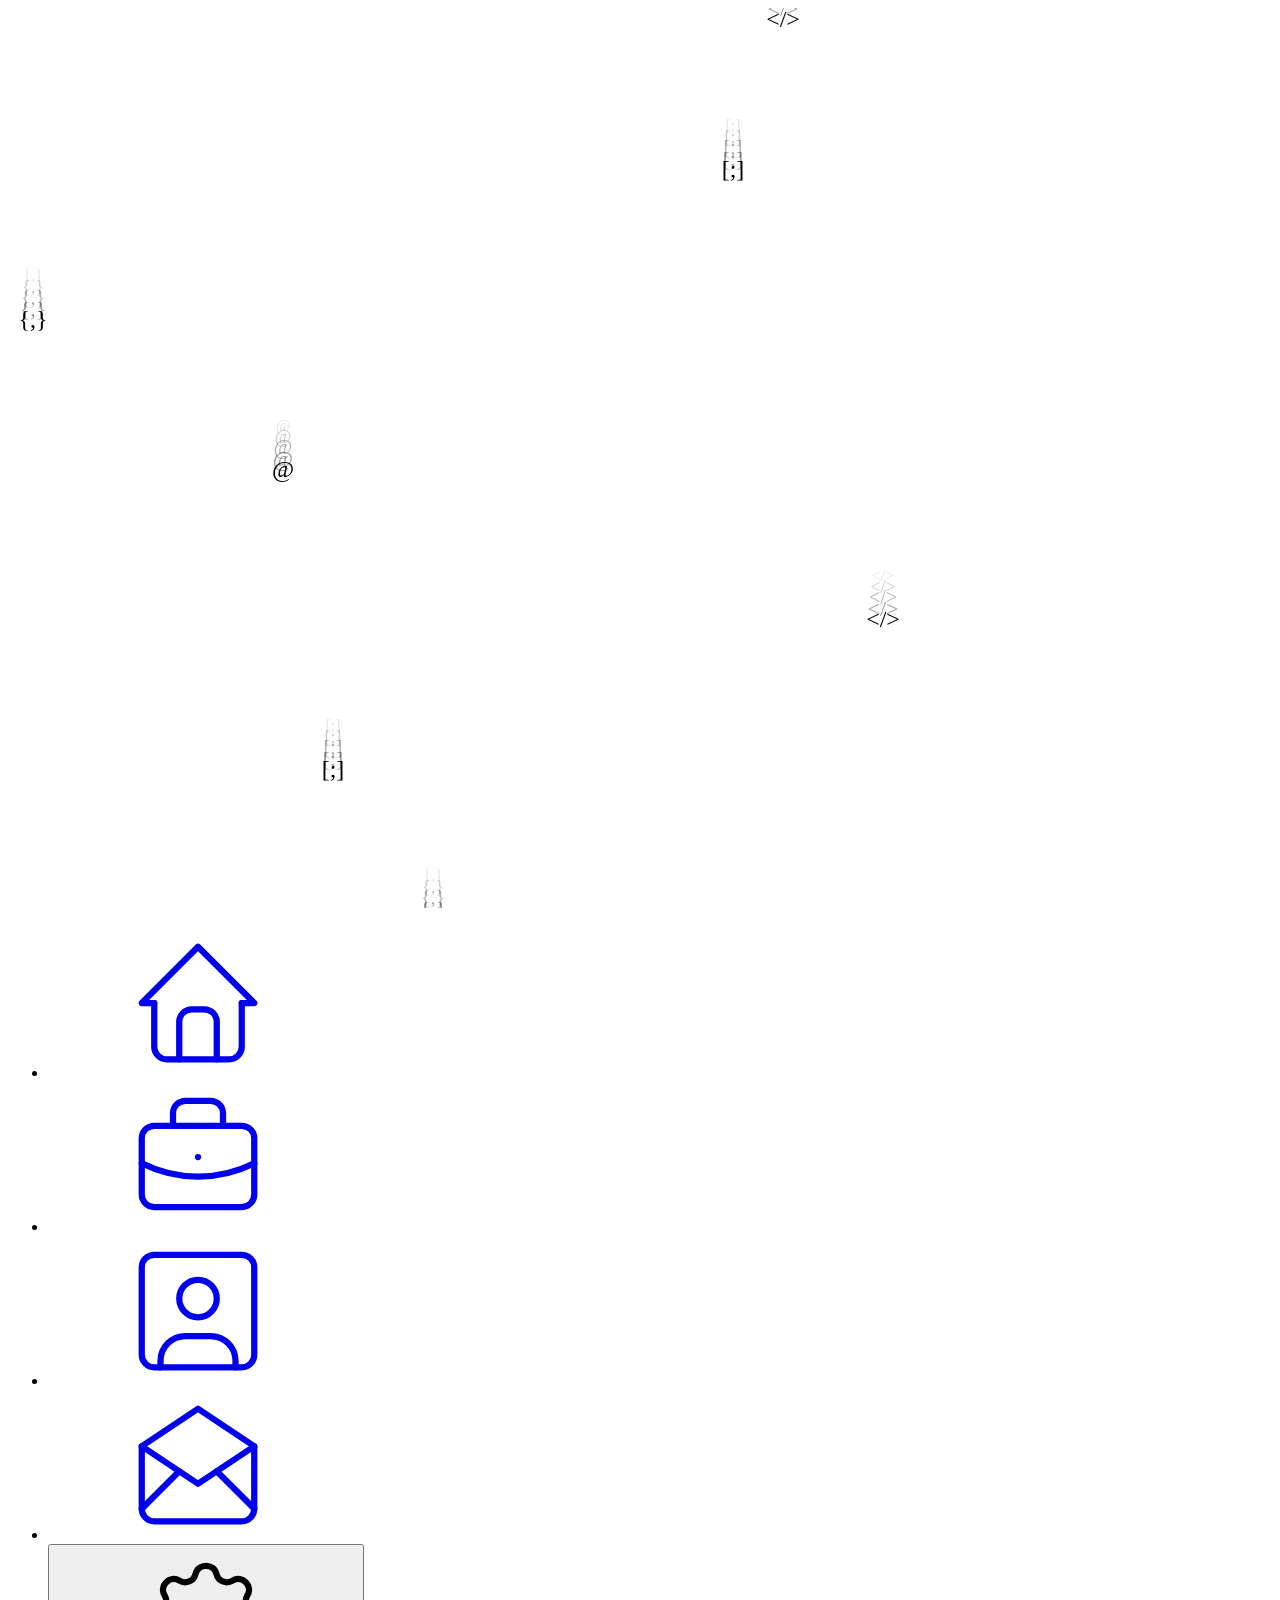
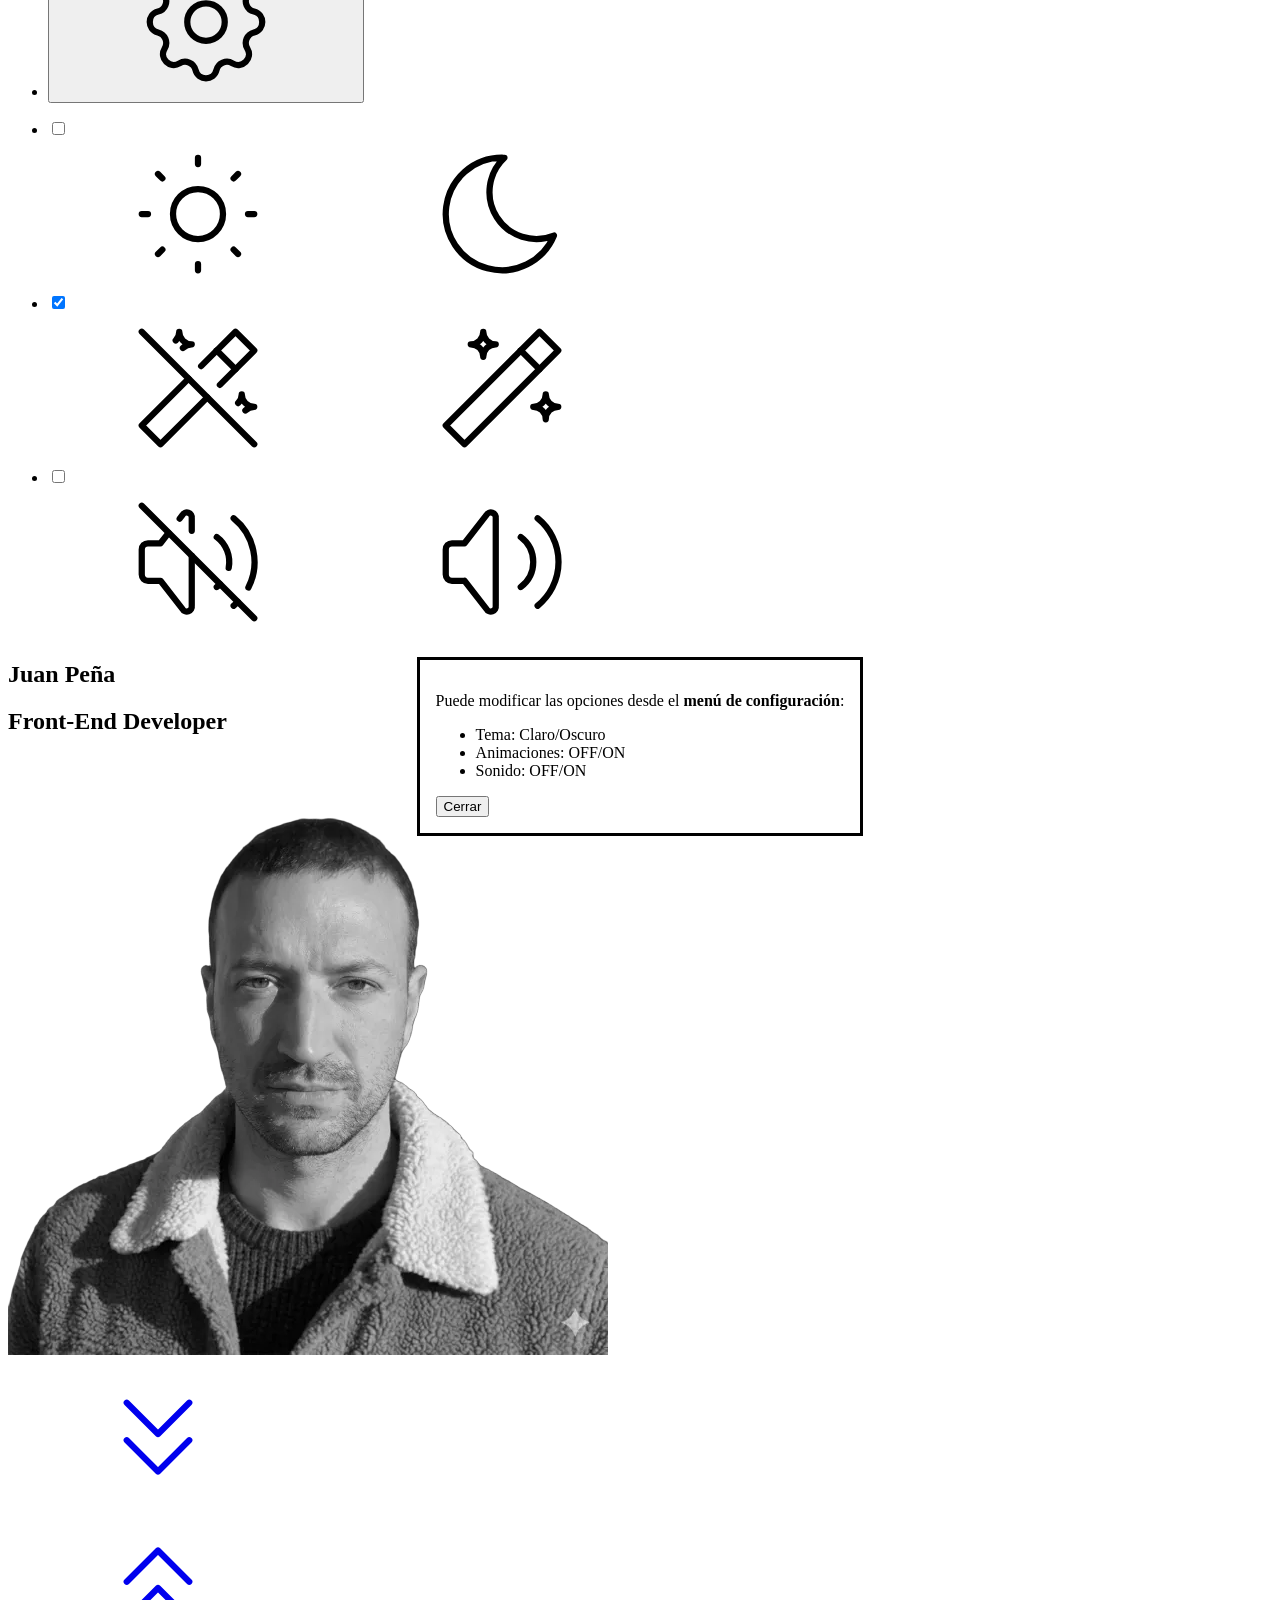
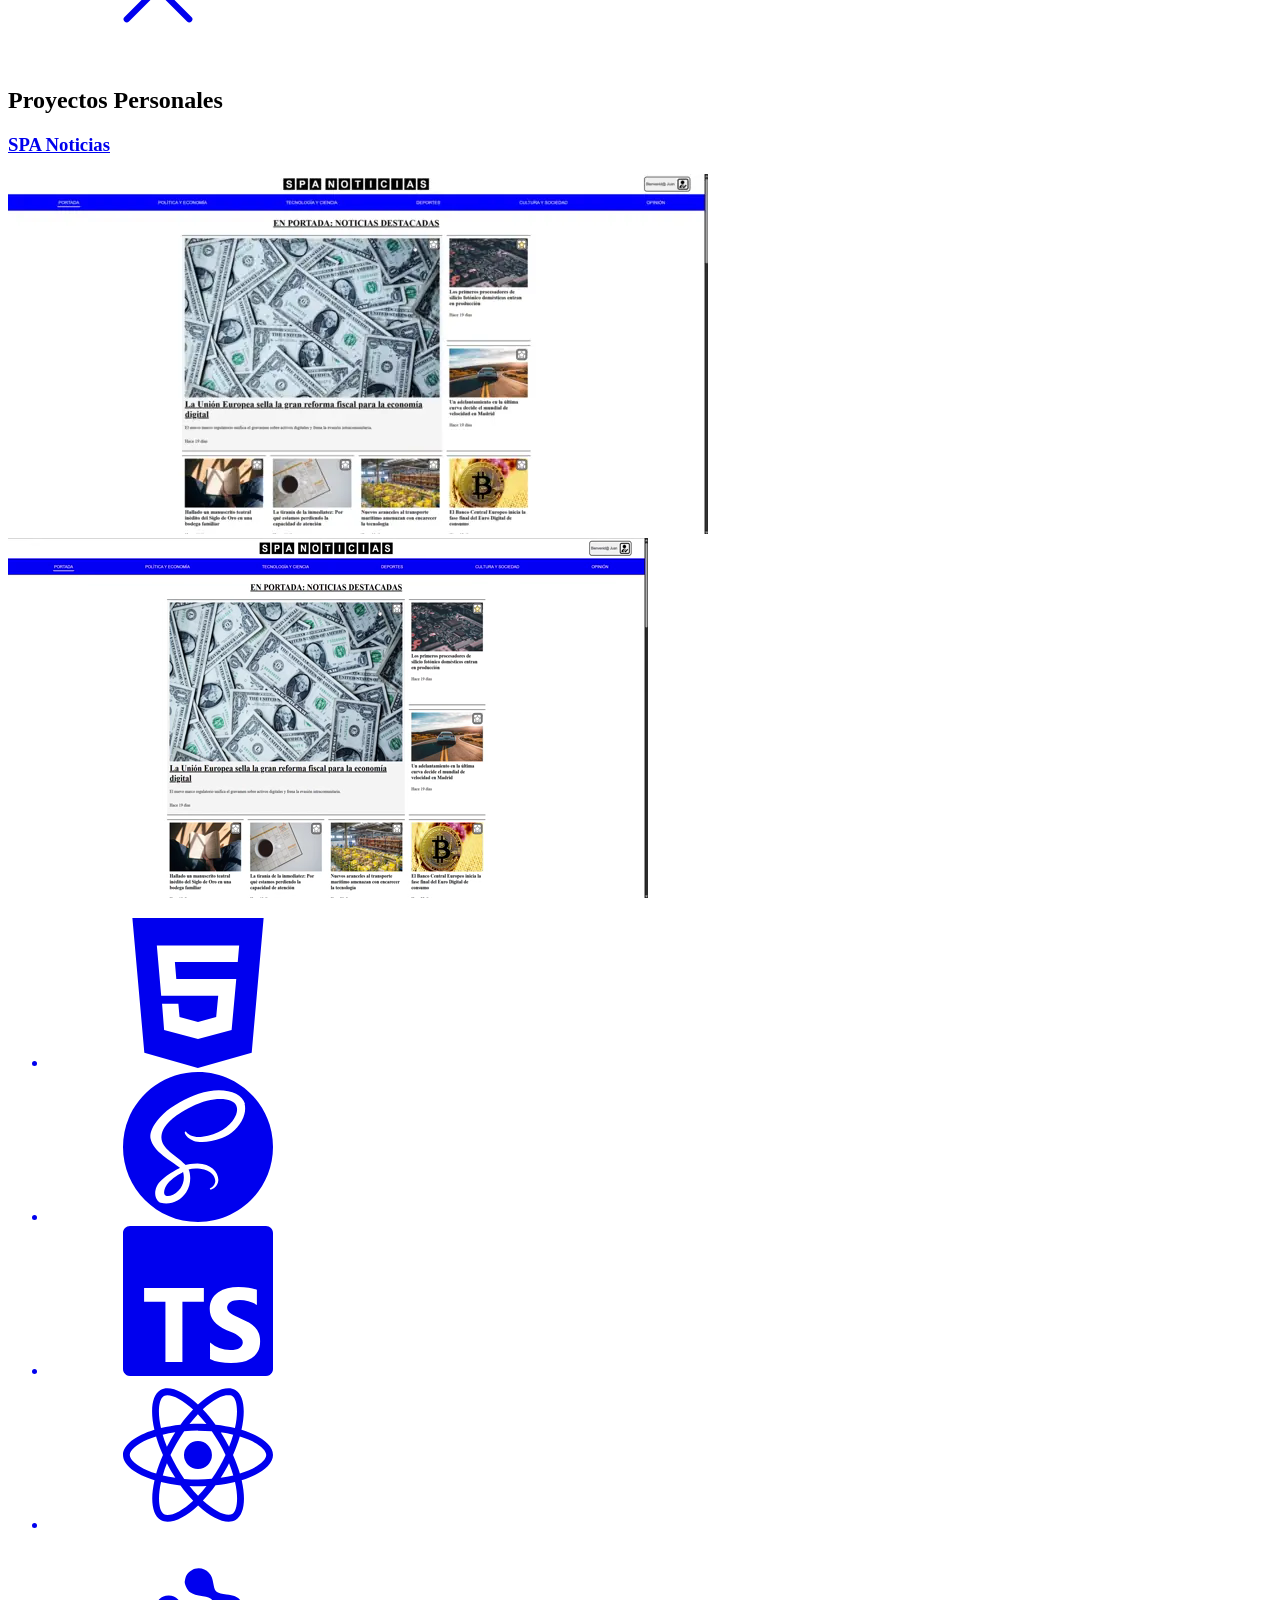
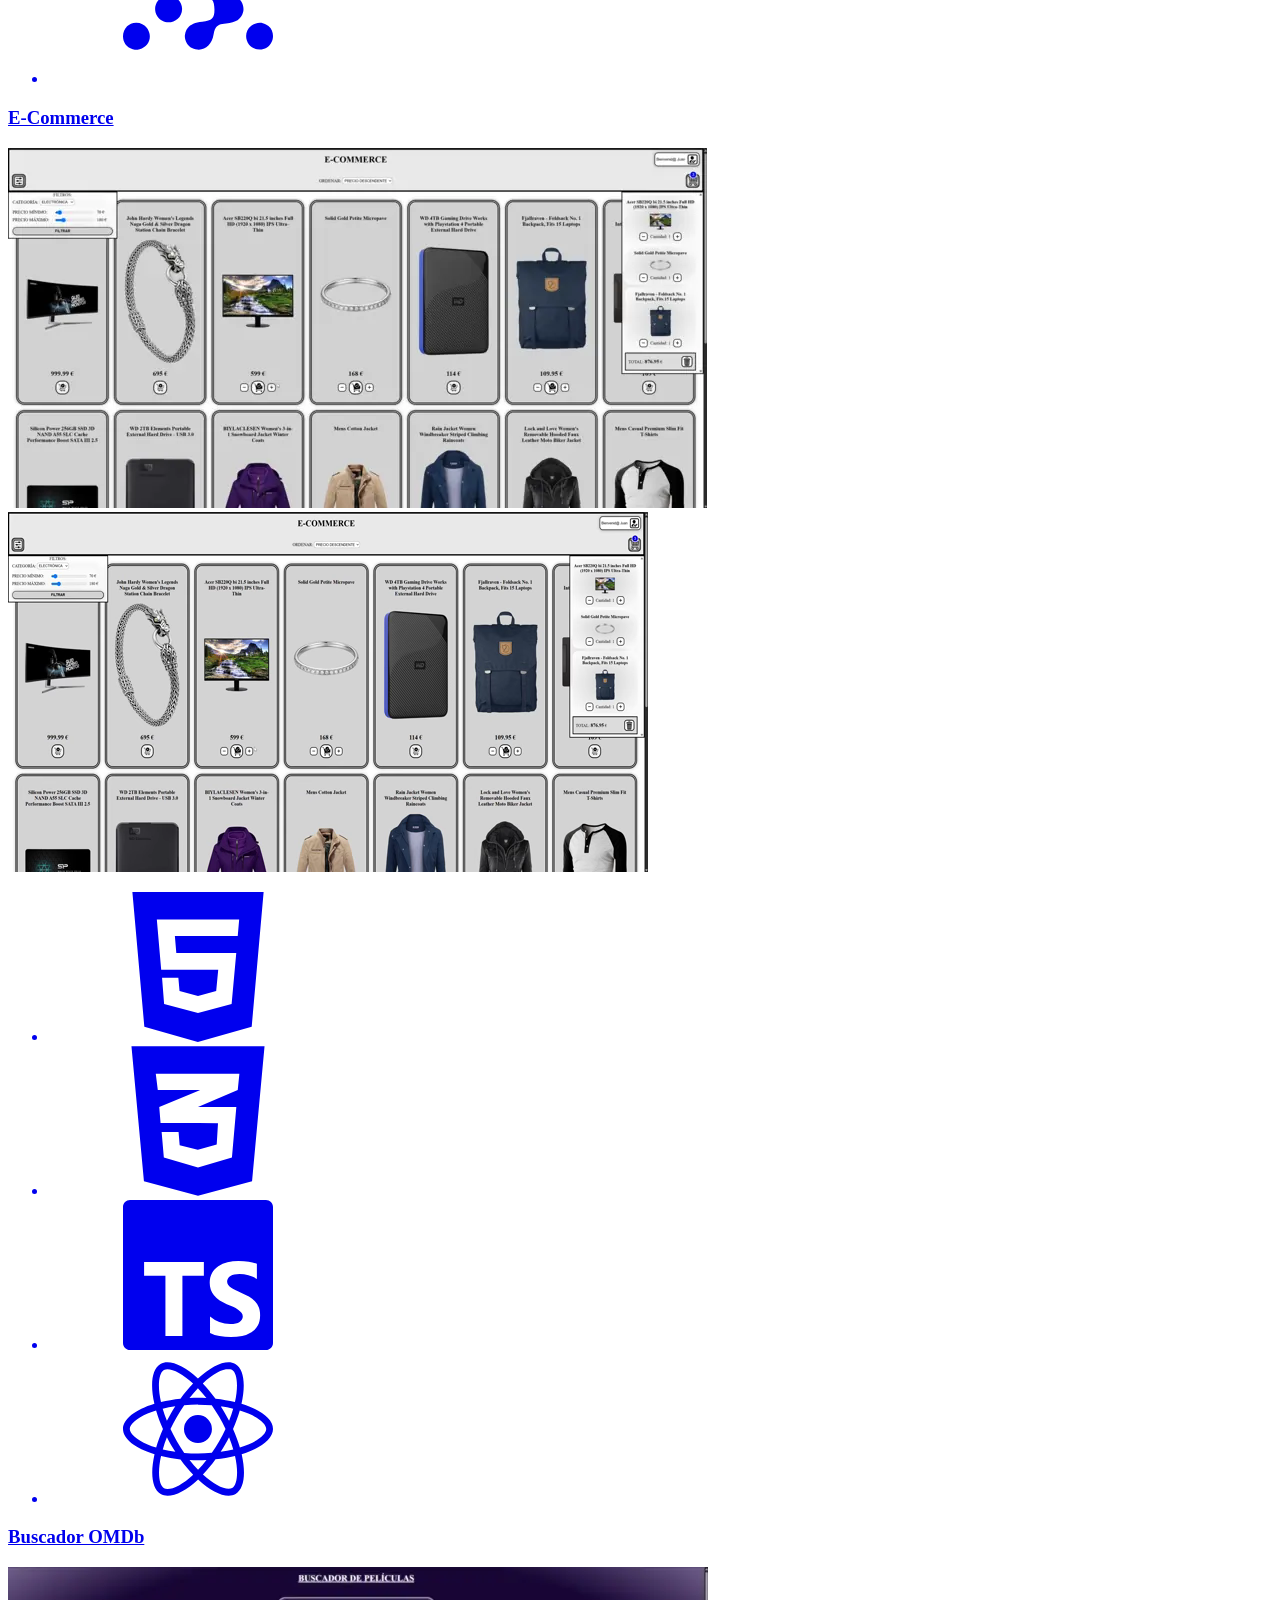
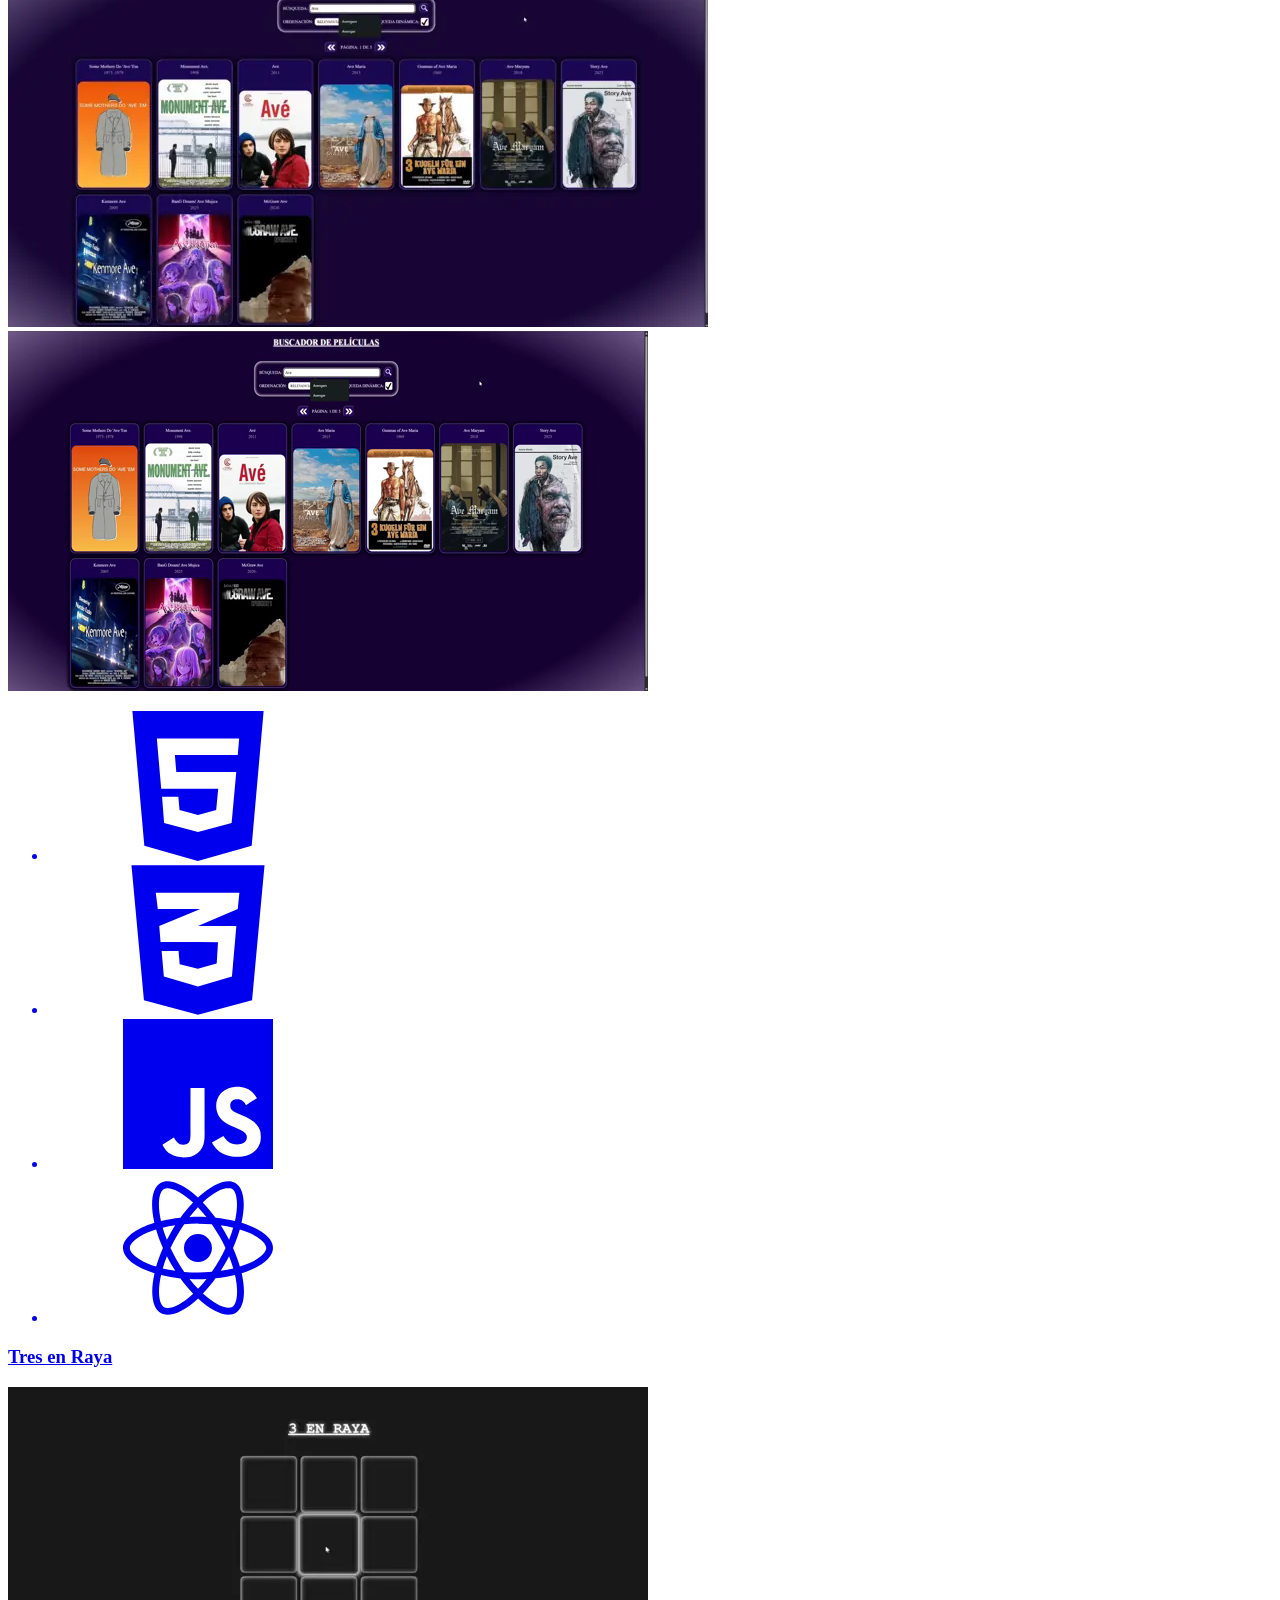
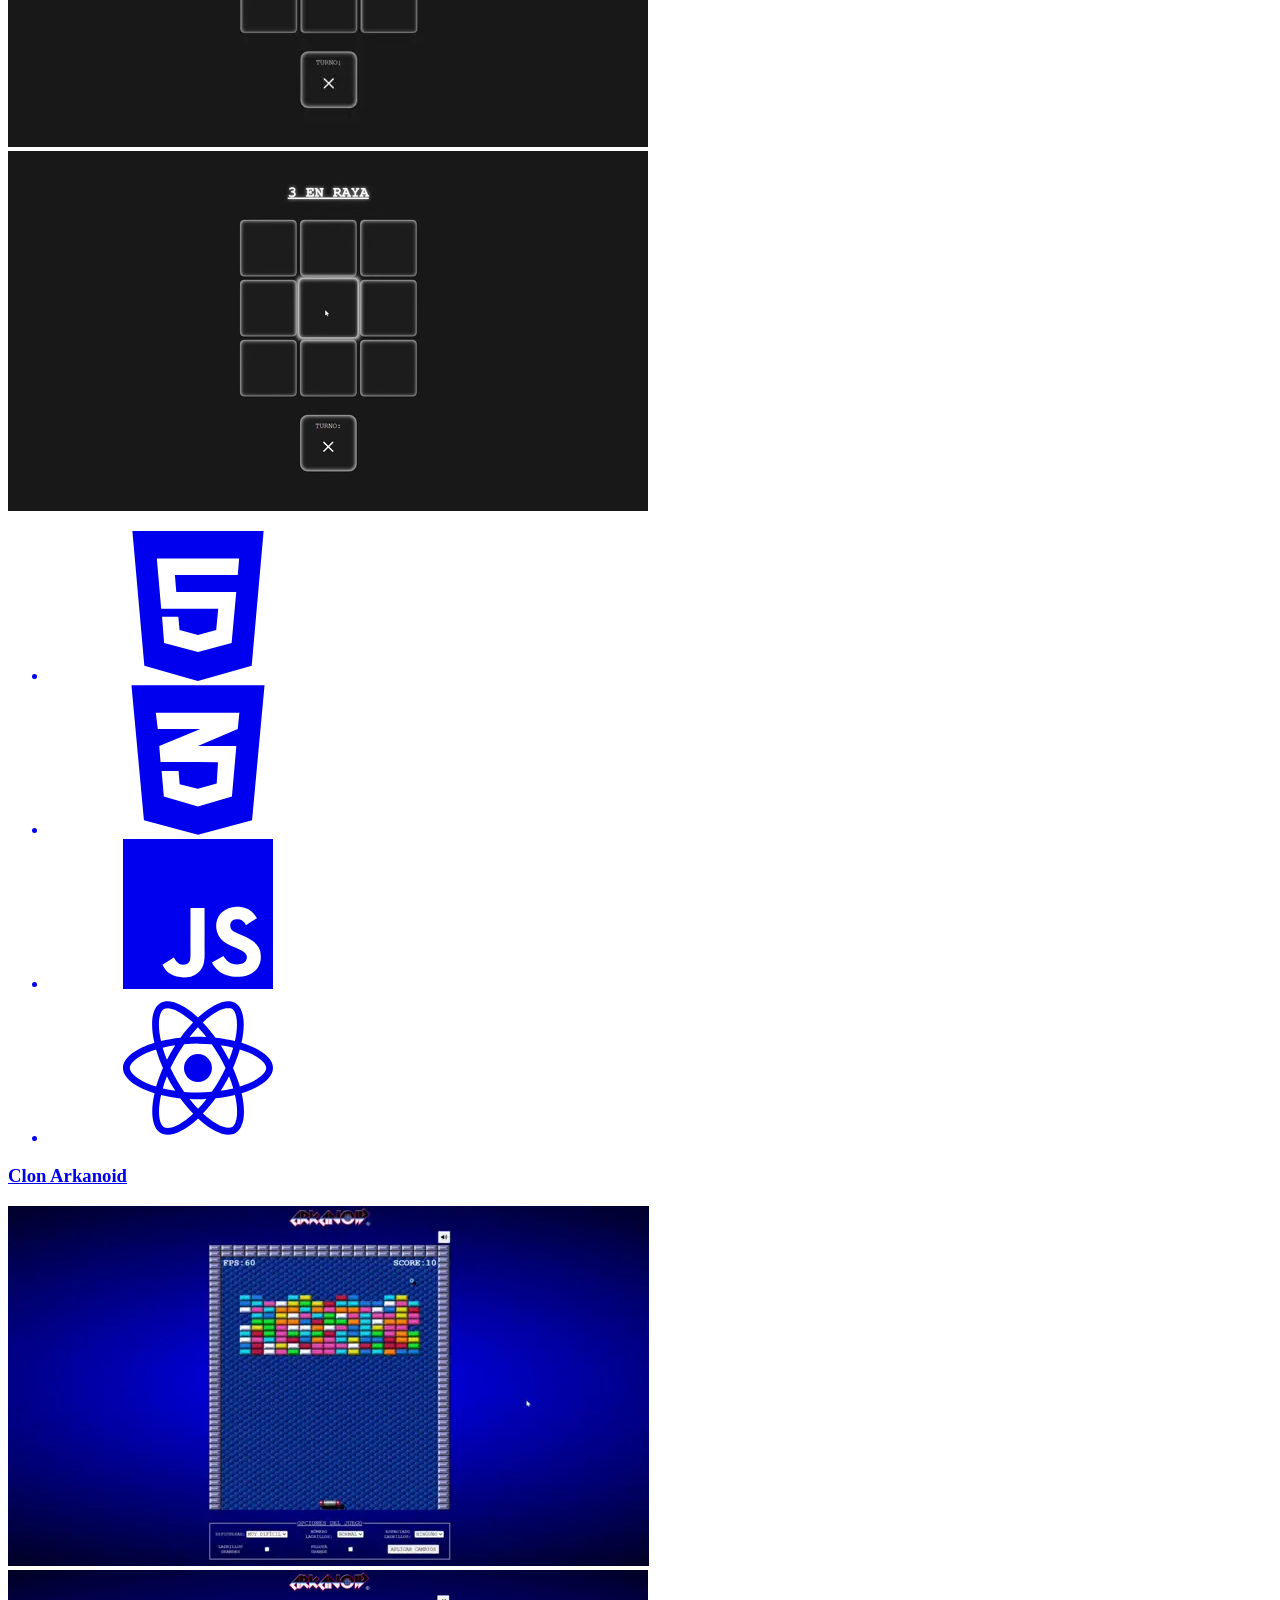
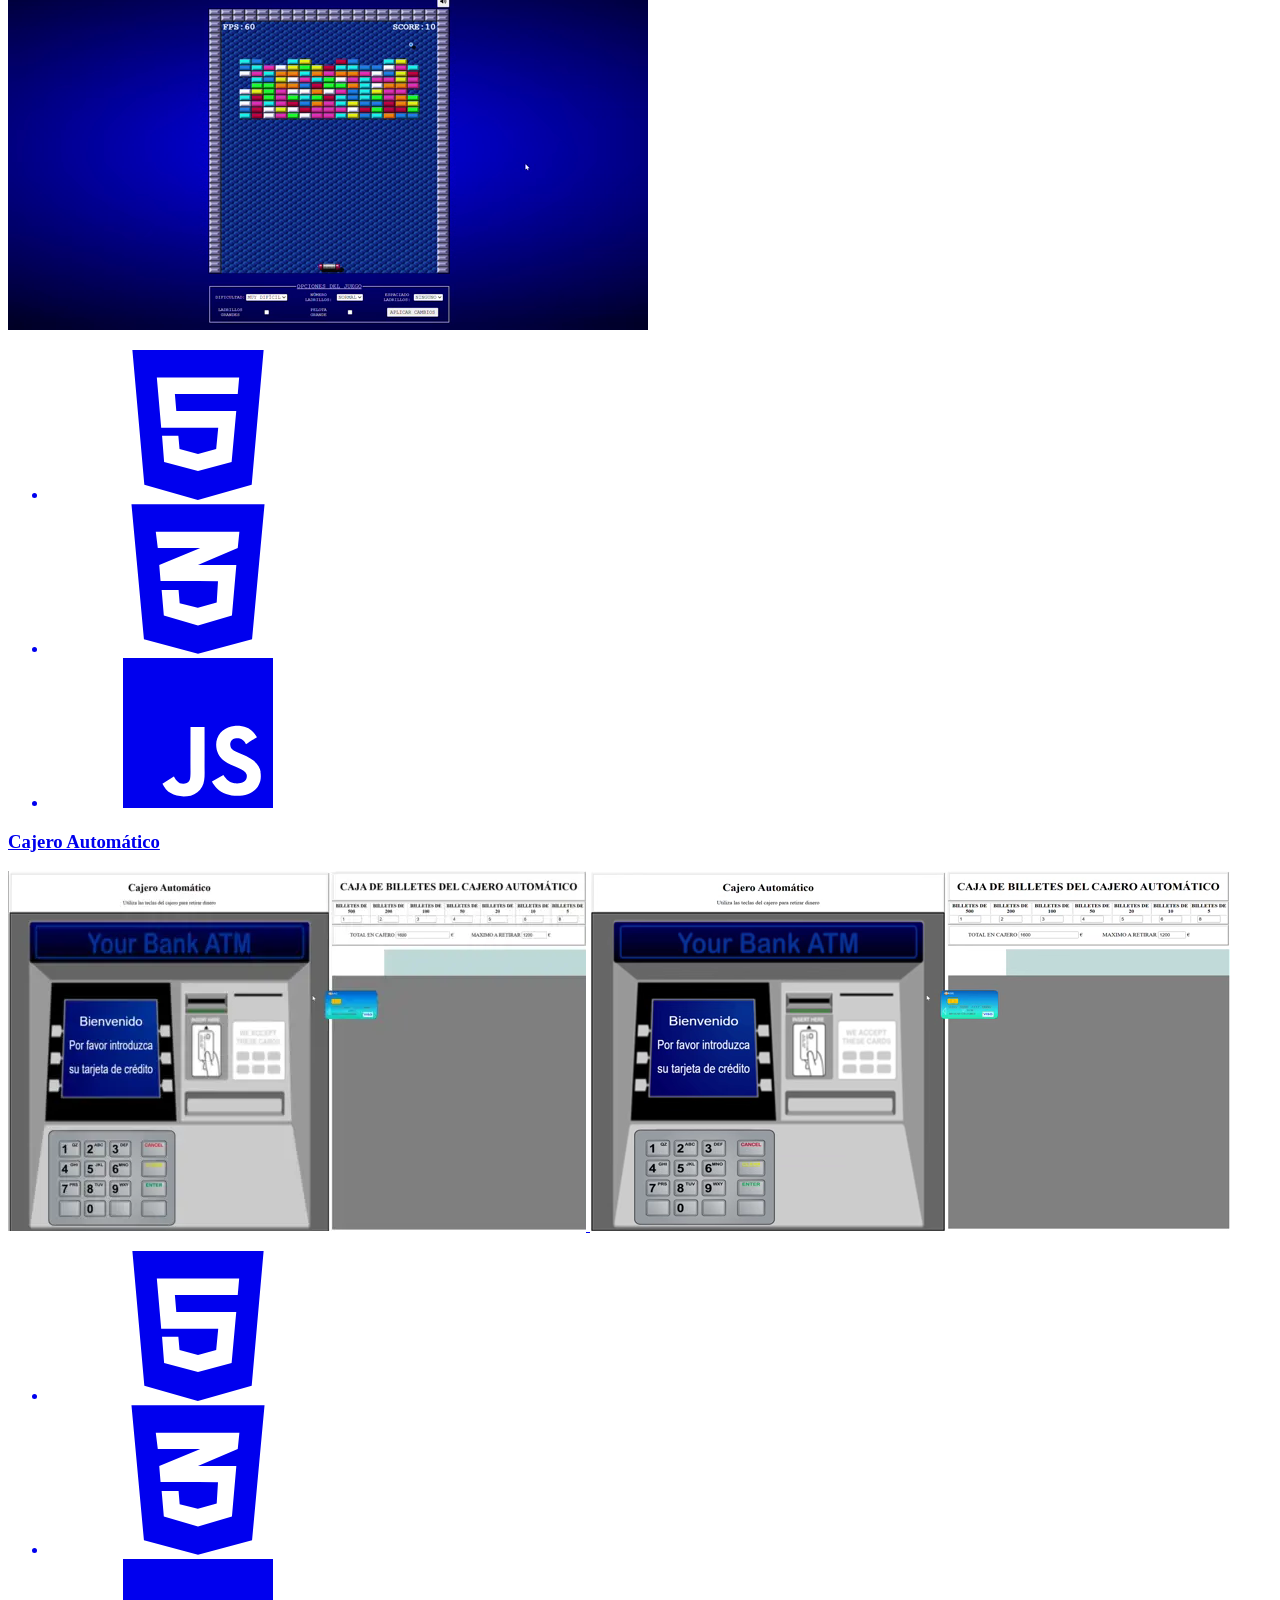
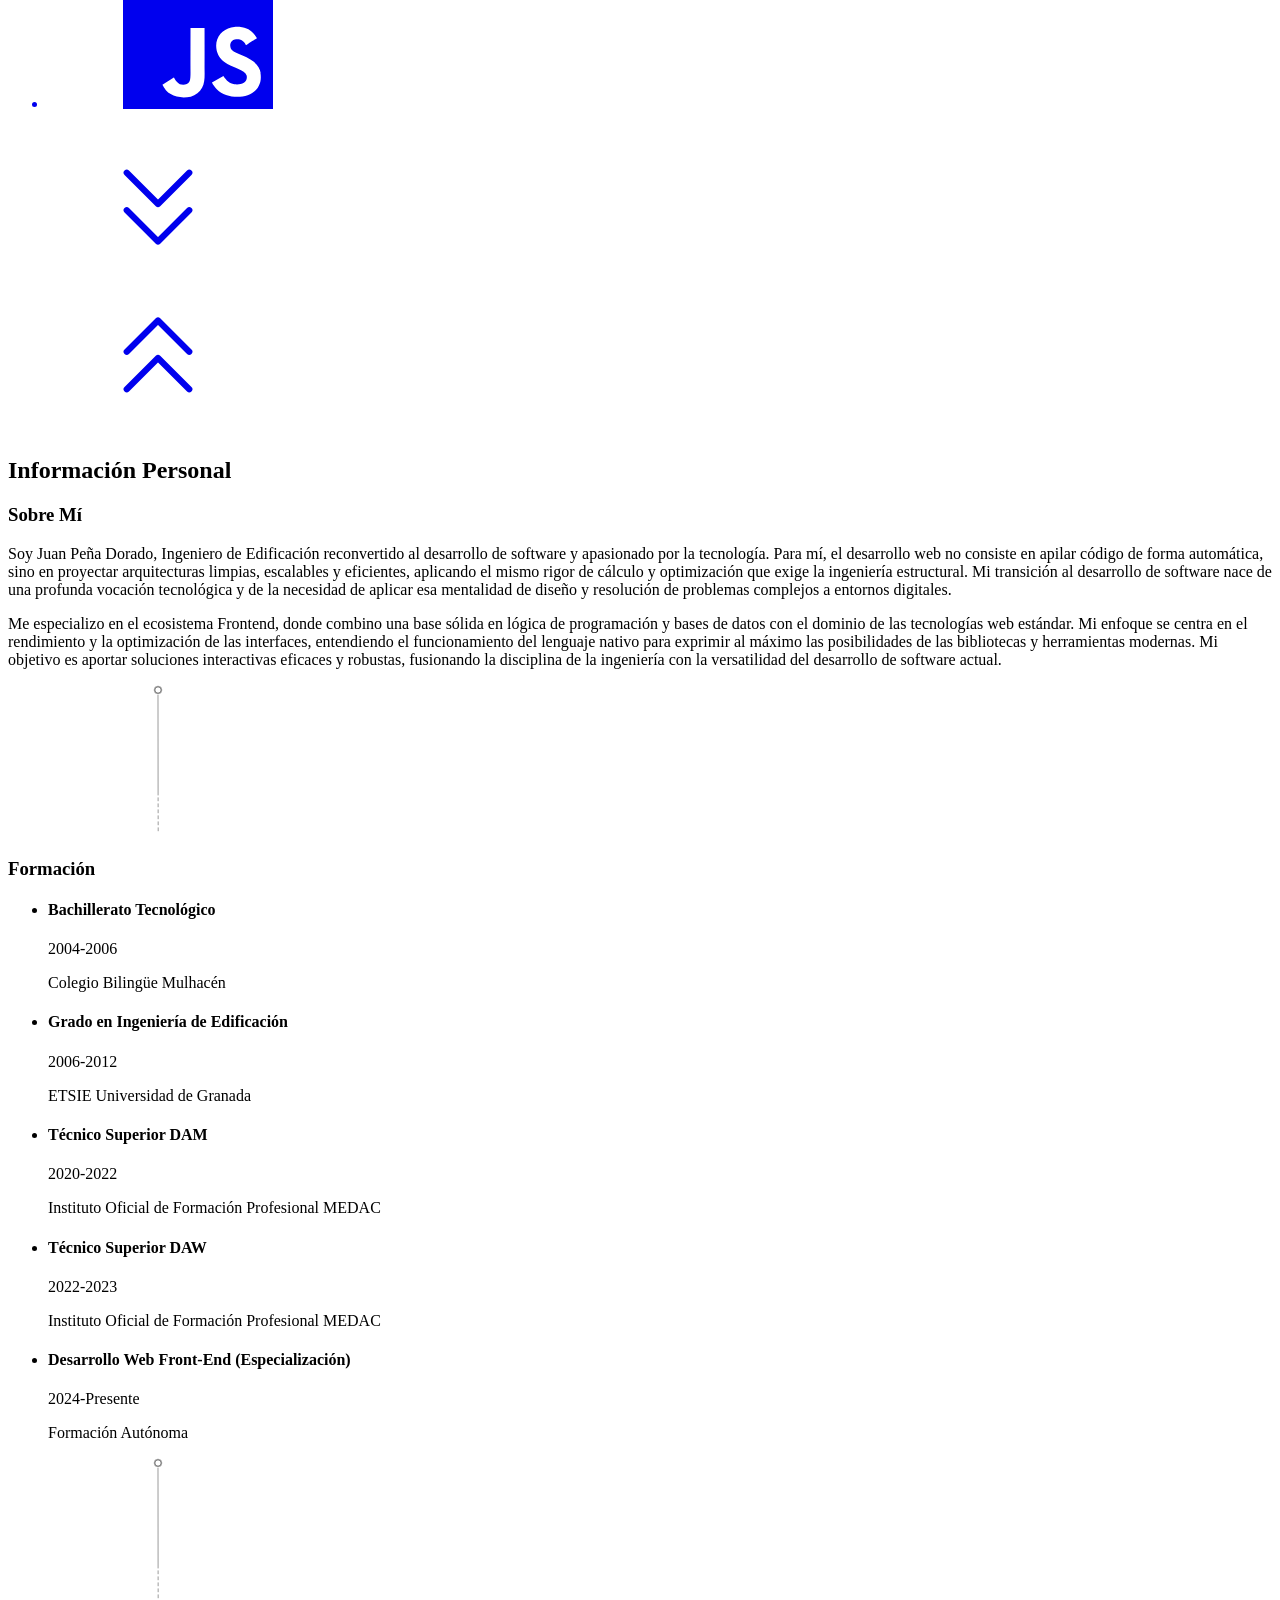
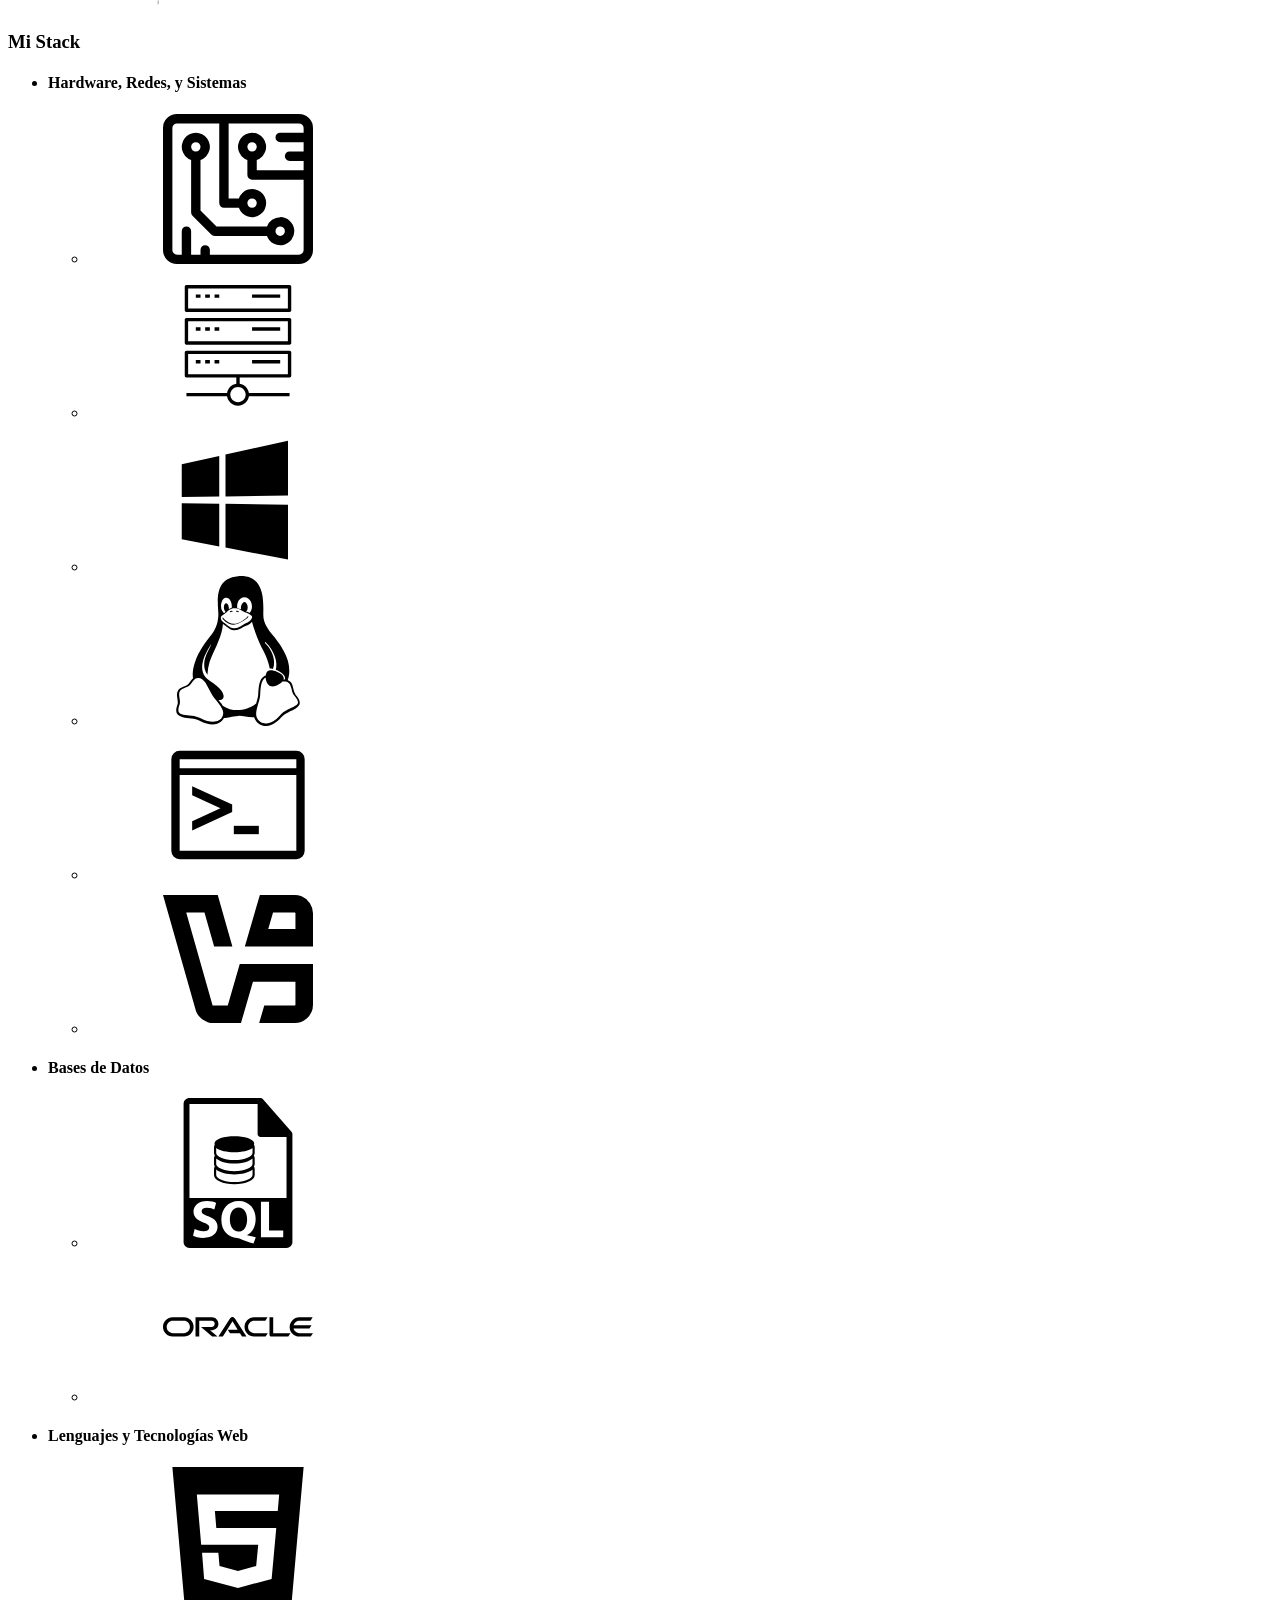
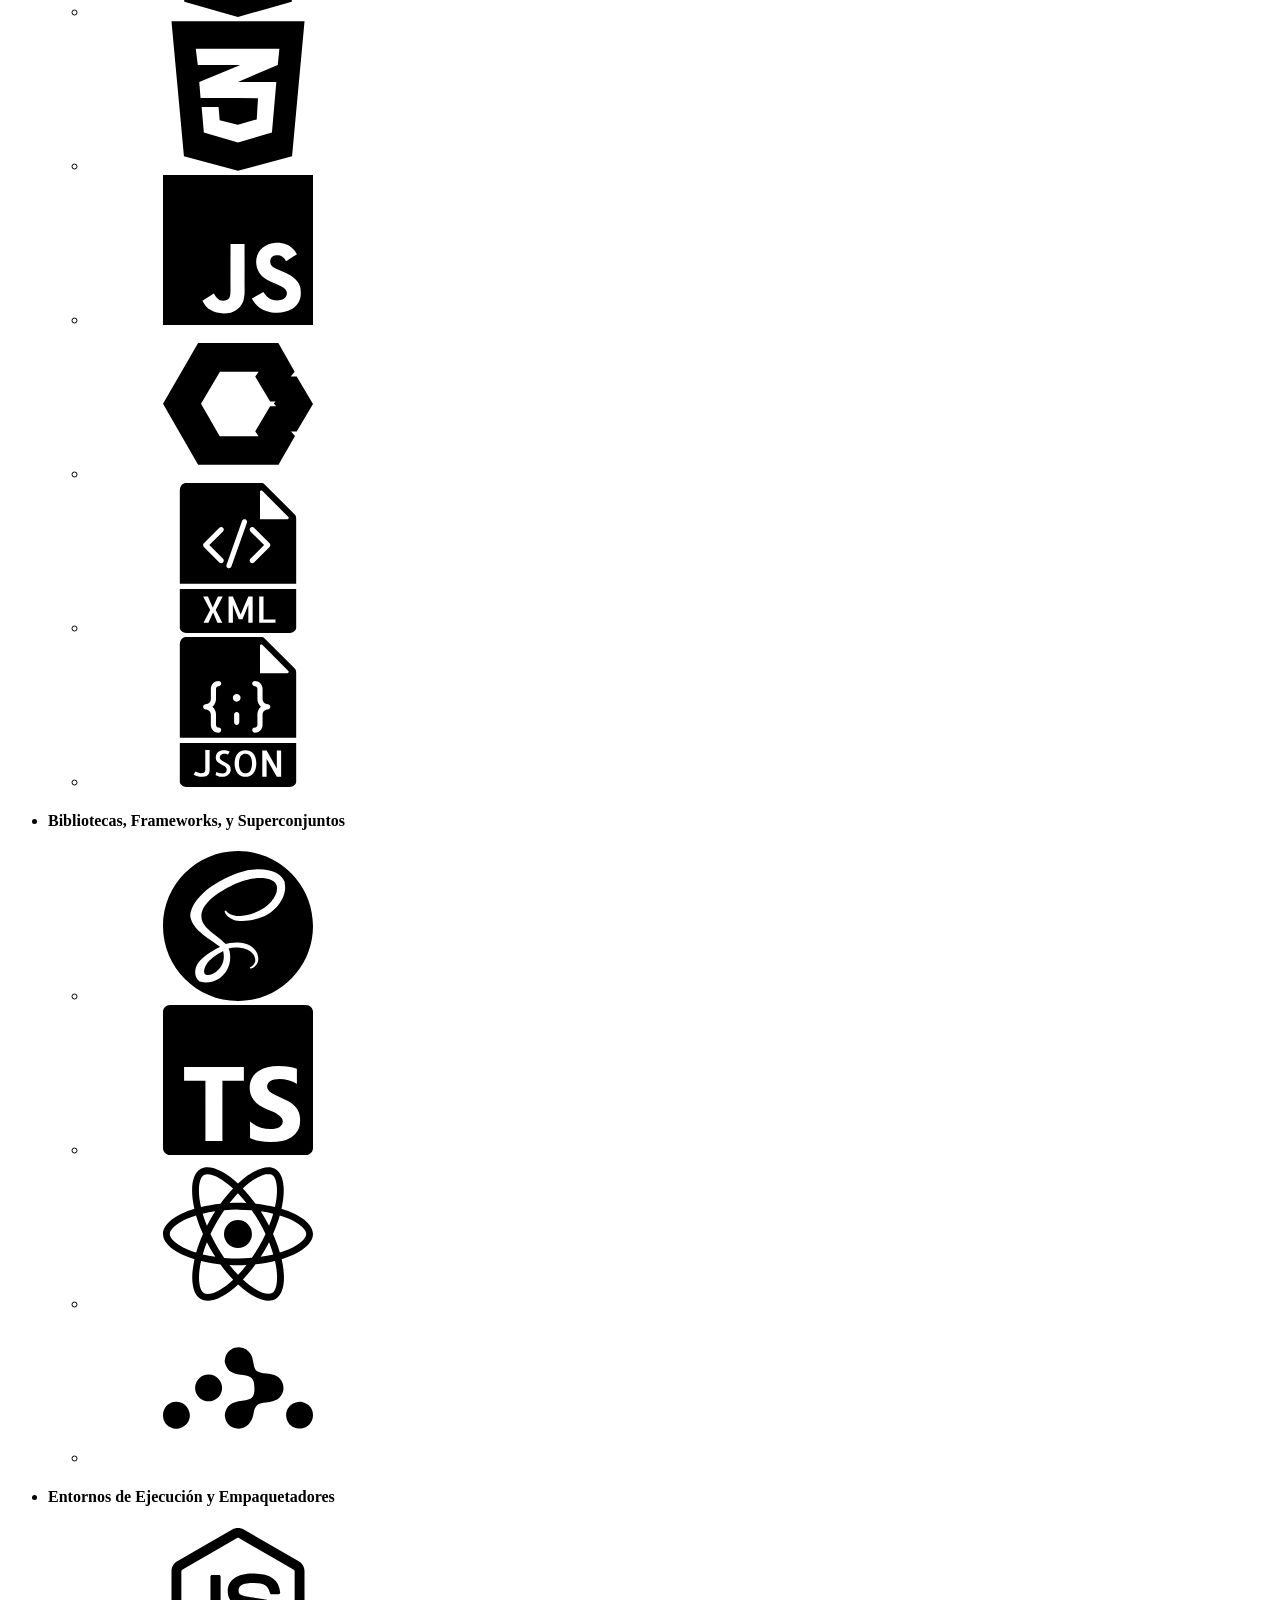
==== index.html @ d6548bec "Optimización de aplicación mediante PRELOAD en LINK DE ESTILOS" ====
<!DOCTYPE html>
<html lang="es" data-theme="oscuro" data-animation="on">
    <head>
        <meta charset="UTF-8">
        <meta name="viewport" content="width=device-width, initial-scale=1.0">
        <meta http-equiv="X-UA-Compatible" content="ie-edge">
        <meta name="description" content="Portfolio profesional de Juan Peña Dorado (juanpdev), como desarrollador web Front-End">
        <meta name="author" content="Juan Peña Dorado">
        <meta name="robots" content="index,follow">
        <title>Portfolio Profesional juanpdev</title>
        <link rel="icon" href="assets/favicon/favicon.ico" sizes="48x48">
        <link rel="icon" href="assets/favicon/favicon-32x32.png" sizes="32x32">
        <link rel="apple-touch-icon" href="assets/favicon/apple-touch-icon.png" sizes="180x180">
        <link rel="canonical" href="https://juanpdev.com/">
        <link rel="preload" as="font" type="font/woff2" crossorigin href="assets/fonts/BrunoAce-Regular.woff2">
        <link rel="preload" as="font" type="font/woff2" crossorigin href="assets/fonts/FunnelDisplay-Bold.woff2">
        <link rel="preload" as="font" type="font/woff2" crossorigin href="assets/fonts/FunnelDisplay-Regular.woff2">
        <link rel="preload" as="font" type="font/woff2" crossorigin href="assets/fonts/SulphurPoint-Light.woff2">
        <link rel="preload" as="font" type="font/woff2" crossorigin href="assets/fonts/SulphurPoint-Regular.woff2">
        <link rel="preload" href="styles.css">
        <script type="module" src="main.js"></script>
        <script type="text/javascript">
            (function(c,l,a,r,i,t,y){
                c[a]=c[a]||function(){(c[a].q=c[a].q||[]).push(arguments)};
                t=l.createElement(r);t.async=1;t.src="https://www.clarity.ms/tag/"+i;
                y=l.getElementsByTagName(r)[0];y.parentNode.insertBefore(t,y);
            })(window, document, "clarity", "script", "vspnc6rz28");
        </script>
    </head>
    <body>
        <canvas id="canvas_matrix" class="canvas-matrix" aria-hidden="true"></canvas>
        <header class="cabecera">
            <nav class="navbar">
                <ul class="navbar-lista">
                    <li class="navbar-elemento elemento-portada clicable" title="Portada"><a href="#seccion_portada" aria-label="Navegar a sección portada"><svg class="icono" aria-hidden="true"><use href="assets/icons/icons.svg#icono_home"></use></svg></a></li>
                    <li class="navbar-elemento elemento-proyectos clicable" title="Proyectos"><a href="#seccion_proyectos" aria-label="Navegar a sección proyectos"><svg class="icono" aria-hidden="true"><use href="assets/icons/icons.svg#icono_briefcase"></use></svg></a></li>
                    <li class="navbar-elemento elemento-informacion clicable" title="Información personal"><a href="#seccion_informacion" aria-label="Navegar a sección información personal"><svg class="icono" aria-hidden="true"><use href="assets/icons/icons.svg#icono_user_square"></use></svg></a></li>
                    <li class="navbar-elemento elemento-contacto clicable" title="Contacto"><a href="#seccion_contacto" aria-label="Navegar a sección contacto"><svg class="icono" aria-hidden="true"><use href="assets/icons/icons.svg#icono_mail_opened"></use></svg></a></li>
                    <li class="navbar-elemento elemento-settings clicable" title="Configuración"><button id="boton_settings" type="button" class="boton-settings tutorial" aria-label="Abrir opciones de configuración" aria-expanded="false"><svg class="icono" aria-hidden="true"><use href="assets/icons/icons.svg#icono_settings"></use></svg></button></li>
                </ul>
            </nav>
            <div class="caja-reflectora"></div>
            <div id="menu_configuracion" class="configuracion-menu" role="region" aria-label="Menú de configuración" data-estado="cerrado">
                <ul class="configuracion-lista" aria-label="Lista de elementos de configuración">
                    <li class="configuracion-elemento" aria-label="Tema Claro/Oscuro">
                        <input type="checkbox" name="tema" value="oscuro" id="switch_tema" class="interruptor-checkbox" aria-label="Activar Tema Oscuro" checked>
                        <label for="switch_tema" class="interruptor-cuerpo clicable" title="Cambiar Tema"><div class="interruptor-bola"></div></label>
                        <div id="contenedor_iconos_tema" class="contenedor-iconos-configuracion" title="Tema Oscuro">
                            <svg class="icono apagado" aria-hidden="true" id="icono_tema_off"><use href="assets/icons/icons.svg#icono_sun"></use></svg>
                            <svg class="icono encendido" aria-hidden="true" id="icono_tema_on"><use href="assets/icons/icons.svg#icono_moon"></use></svg>
                        </div>
                    </li>
                    <li class="configuracion-elemento" aria-label="Animación ON/OFF">
                        <input type="checkbox" name="animacion" value="activada" id="switch_animacion" class="interruptor-checkbox" aria-label="Activar Animaciones" checked>
                        <label for="switch_animacion" class="interruptor-cuerpo clicable" title="Cambiar Animaciones"><div class="interruptor-bola"></div></label>
                        <div id="contenedor_iconos_animacion" class="contenedor-iconos-configuracion" title="Animaciones ON">
                            <svg class="icono apagado" aria-hidden="true" id="icono_animacion_off"><use href="assets/icons/icons.svg#icono_wand_off"></use></svg>
                            <svg class="icono encendido" aria-hidden="true" id="icono_animacion_on" ><use href="assets/icons/icons.svg#icono_wand"></use></svg>
                        </div>
                    </li>
                    <li class="configuracion-elemento" aria-label="Audio ON/OFF">
                        <input type="checkbox" name="audio" value="activado" id="switch_audio" class="interruptor-checkbox" aria-label="Activar Audio">
                        <label for="switch_audio" class="interruptor-cuerpo clicable" title="Cambiar Audio"><div class="interruptor-bola"></div></label>
                        <div id="contenedor_iconos_audio" class="contenedor-iconos-configuracion" title="Audio OFF">
                            <svg class="icono apagado" aria-hidden="true" id="icono_audio_off" ><use href="assets/icons/icons.svg#icono_volume_off"></use></svg>
                            <svg class="icono encendido" aria-hidden="true" id="icono_audio_on"><use href="assets/icons/icons.svg#icono_volume"></use></svg>
                        </div>
                    </li>
                </ul>
            </div>
            <dialog id="dialogo_tutorial" class="dialogo-configuracion  tutorial" aria-label="Mensaje de referencia a las opciones en la UI" open>
                <p class="parrafo-dialogo-configuracion">Puede modificar las opciones desde el <strong>menú de configuración</strong>:</p>
                <ul class="lista-dialogo-configuracion">
                    <li class="elemento-lista-dialogo-configuracion">Tema: Claro/Oscuro</li>
                    <li class="elemento-lista-dialogo-configuracion">Animaciones: OFF/ON</li>
                    <li class="elemento-lista-dialogo-configuracion">Sonido: OFF/ON</li>
                </ul>
                <button id="boton_dialogo_tutorial" class="boton-dialogo-configuracion clicable">Cerrar</button>
            </dialog>
        </header>
        <main class="principal">
            <section id="seccion_portada" class="seccion seccion-portada">
                <div class="estructura-portada">
                    <header class="seccion-presentacion">
                        <h1 class="titulo-principal">Juan Peña</h1>
                        <h2 class="subtitulo-principal">Front-End Developer</h2>
                    </header>
                    <div class="mascara-foto-principal">
                        <img src="assets/images/Foto_Monocromo_Optimizada.webp" alt="Fotografía frontal monocromo de mi busto" class="foto-principal">
                    </div>
                </div>
                <a href="#seccion_proyectos" class="desplazamiento avance clicable" aria-label="Navegar a la siguiente sección" title="Siguiente Sección"><svg class="icono flecha" aria-hidden="true"><use href="assets/icons/icons.svg#icono_chevrons_down"></use></svg></a>
            </section>
            <section id="seccion_proyectos" class="seccion seccion-proyectos">
                <a href="#seccion_portada" class="desplazamiento retroceso clicable" aria-label="Navegar a la sección anterior" title="Sección Anterior"><svg class="icono flecha" aria-hidden="true"><use href="assets/icons/icons.svg#icono_chevrons_up"></use></svg></a>
                <header class="seccion-cabecera">
                    <h2 class="seccion-titulo">Proyectos Personales</h2>
                    <div class="linea-decorativa-titulo" role="presentation"></div>
                </header>
                <div class="estructura-cards">
                    <article id="card_proyecto_spa" class="card-proyecto clicable">
                        <div class="luz"></div>
                        <div class="marco"></div>
                        <a href="projects/spa-noticias/index.html" target="_blank" rel="noopener noreferrer" class="card-proyecto-vinculo" aria-label="Ir al proyecto SPA Noticias">
                            <h3 class="card-proyecto-titulo">SPA Noticias</h3>
                            <div class="card-proyecto-multimedia">
                                <img src="assets/images/SPA_Noticias.webp" alt="Miniatura del proyecto SPA Noticias" id="miniatura_spa" class="miniatura miniatura-imagen">
                                <video src="assets/videos/SPA_Noticias.webm" id="video_spa" class="miniatura miniatura-video" loop muted preload="metadata" tabindex="-1" aria-hidden="true"></video>
                            </div>
                            <ul class="card-proyecto-lista" aria-label="Lista de tecnologías utilizadas en el proyecto">
                                <li class="proyecto-lista-elemento" title="HTML 5"><svg class="icono" aria-hidden="true"><use href="assets/icons/icons.svg#icono_html5"></use></svg></li>
                                <li class="proyecto-lista-elemento" title="Sass"><svg class="icono" aria-hidden="true"><use href="assets/icons/icons.svg#icono_sass"></use></svg></li>
                                <li class="proyecto-lista-elemento" title="TypeScript"><svg class="icono" aria-hidden="true"><use href="assets/icons/icons.svg#icono_typescript"></use></svg></li>
                                <li class="proyecto-lista-elemento" title="React"><svg class="icono" aria-hidden="true"><use href="assets/icons/icons.svg#icono_react"></use></svg></li>
                                <li class="proyecto-lista-elemento" title="React Router"><svg class="icono" aria-hidden="true"><use href="assets/icons/icons.svg#icono_reactrouter"></use></svg></li>
                            </ul>
                        </a>
                    </article>
                    <article id="card_proyecto_ecommerce" class="card-proyecto clicable">
                        <div class="luz"></div>
                        <div class="marco"></div>
                        <a href="projects/e-commerce/index.html" target="_blank" rel="noopener noreferrer" class="card-proyecto-vinculo" aria-label="Ir al proyecto E-Commerce">
                            <h3 class="card-proyecto-titulo">E-Commerce</h3>
                            <div class="card-proyecto-multimedia">
                                <img src="assets/images/E-Commerce.webp" alt="Miniatura del proyecto E-Commerce" id="miniatura_ecommerce" class="miniatura miniatura-imagen">
                                <video src="assets/videos/E-Commerce.webm" id="video_ecommerce" class="miniatura miniatura-video" loop muted preload="metadata" tabindex="-1" aria-hidden="true"></video>
                            </div>
                            <ul class="card-proyecto-lista" aria-label="Lista de tecnologías utilizadas en el proyecto">
                                <li class="proyecto-lista-elemento" title="HTML 5"><svg class="icono" aria-hidden="true"><use href="assets/icons/icons.svg#icono_html5"></use></svg></li>
                                <li class="proyecto-lista-elemento" title="CSS 3"><svg class="icono" aria-hidden="true"><use href="assets/icons/icons.svg#icono_css3"></use></svg></li>
                                <li class="proyecto-lista-elemento" title="TypeScript"><svg class="icono" aria-hidden="true"><use href="assets/icons/icons.svg#icono_typescript"></use></svg></li>
                                <li class="proyecto-lista-elemento" title="React"><svg class="icono" aria-hidden="true"><use href="assets/icons/icons.svg#icono_react"></use></svg></li>
                            </ul>
                        </a>
                    </article>
                    <article id="card_proyecto_buscador" class="card-proyecto clicable">
                        <div class="luz"></div>
                        <div class="marco"></div>
                        <a href="projects/buscador-omdb/index.html" target="_blank" rel="noopener noreferrer" class="card-proyecto-vinculo" aria-label="Ir al proyecto Buscador OMDb">
                            <h3 class="card-proyecto-titulo">Buscador OMDb</h3>
                            <div class="card-proyecto-multimedia">
                                <img src="assets/images/Buscador_OMDb.webp" alt="Miniatura del proyecto Buscador OMDb" id="miniatura_buscador" class="miniatura miniatura-imagen">
                                <video src="assets/videos/Buscador_OMDb.webm" id="video_buscador" class="miniatura miniatura-video" loop muted preload="metadata" tabindex="-1" aria-hidden="true"></video>
                            </div>
                            <ul class="card-proyecto-lista" aria-label="Lista de tecnologías utilizadas en el proyecto">
                                <li class="proyecto-lista-elemento" title="HTML 5"><svg class="icono" aria-hidden="true"><use href="assets/icons/icons.svg#icono_html5"></use></svg></li>
                                <li class="proyecto-lista-elemento" title="CSS 3"><svg class="icono" aria-hidden="true"><use href="assets/icons/icons.svg#icono_css3"></use></svg></li>
                                <li class="proyecto-lista-elemento" title="JavaScript"><svg class="icono" aria-hidden="true"><use href="assets/icons/icons.svg#icono_javascript"></use></svg></li>
                                <li class="proyecto-lista-elemento" title="React"><svg class="icono" aria-hidden="true"><use href="assets/icons/icons.svg#icono_react"></use></svg></li>
                            </ul>
                        </a>
                    </article>
                    <article id="card_proyecto_tresenraya" class="card-proyecto clicable">
                        <div class="luz"></div>
                        <div class="marco"></div>
                        <a href="projects/tres-en-raya/index.html" target="_blank" rel="noopener noreferrer" class="card-proyecto-vinculo" aria-label="Ir al proyecto Tres en Raya">
                            <h3 class="card-proyecto-titulo">Tres en Raya</h3>
                            <div class="card-proyecto-multimedia">
                                <img src="assets/images/Tres_en_raya.webp" alt="Miniatura del proyecto Tres en Raya" id="miniatura_tresenraya" class="miniatura miniatura-imagen">
                                <video src="assets/videos/Tres_en_raya.webm" id="video_tresenraya" class="miniatura miniatura-video" loop muted preload="metadata" tabindex="-1" aria-hidden="true"></video>
                            </div>
                            <ul class="card-proyecto-lista" aria-label="Lista de tecnologías utilizadas en el proyecto">
                                <li class="proyecto-lista-elemento" title="HTML 5"><svg class="icono" aria-hidden="true"><use href="assets/icons/icons.svg#icono_html5"></use></svg></li>
                                <li class="proyecto-lista-elemento" title="CSS 3"><svg class="icono" aria-hidden="true"><use href="assets/icons/icons.svg#icono_css3"></use></svg></li>
                                <li class="proyecto-lista-elemento" title="JavaScript"><svg class="icono" aria-hidden="true"><use href="assets/icons/icons.svg#icono_javascript"></use></svg></li>
                                <li class="proyecto-lista-elemento" title="React"><svg class="icono" aria-hidden="true"><use href="assets/icons/icons.svg#icono_react"></use></svg></li>
                            </ul>
                        </a>
                    </article>
                    <article id="card_proyecto_arkanoid" class="card-proyecto clicable">
                        <div class="luz"></div>
                        <div class="marco"></div>
                        <a href="projects/arkanoid/index.html" target="_blank" rel="noopener noreferrer" class="card-proyecto-vinculo" aria-label="Ir al proyecto Clon Arkanoid">
                            <h3 class="card-proyecto-titulo">Clon Arkanoid</h3>
                            <div class="card-proyecto-multimedia">
                                <img src="assets/images/Arkanoid.webp" alt="Miniatura del proyecto Clon Arkanoid" id="miniatura_arkanoid" class="miniatura miniatura-imagen">
                                <video src="assets/videos/Arkanoid.webm" id="video_arkanoid" class="miniatura miniatura-video" loop muted preload="metadata" tabindex="-1" aria-hidden="true"></video>
                            </div>
                            <ul class="card-proyecto-lista" aria-label="Lista de tecnologías utilizadas en el proyecto">
                                <li class="proyecto-lista-elemento" title="HTML 5"><svg class="icono" aria-hidden="true"><use href="assets/icons/icons.svg#icono_html5"></use></svg></li>
                                <li class="proyecto-lista-elemento" title="CSS 3"><svg class="icono" aria-hidden="true"><use href="assets/icons/icons.svg#icono_css3"></use></svg></li>
                                <li class="proyecto-lista-elemento" title="JavaScript"><svg class="icono" aria-hidden="true"><use href="assets/icons/icons.svg#icono_javascript"></use></svg></li>
                            </ul>
                        </a>
                    </article>
                    <article id="card_proyecto_cajero" class="card-proyecto clicable">
                        <div class="luz"></div>
                        <div class="marco"></div>
                        <a href="projects/cajero-automatico/index.html" target="_blank" rel="noopener noreferrer" class="card-proyecto-vinculo" aria-label="Ir al proyecto Cajero Automático">
                            <h3 class="card-proyecto-titulo">Cajero Automático</h3>
                            <div class="card-proyecto-multimedia">
                                <img src="assets/images/Cajero_automatico.webp" alt="Miniatura del proyecto Cajero Automático" id="miniatura_cajero" class="miniatura miniatura-imagen">
                                <video src="assets/videos/Cajero_automatico.webm" id="video_cajero" class="miniatura miniatura-video" loop muted preload="metadata" tabindex="-1" aria-hidden="true"></video>
                            </div>
                            <ul class="card-proyecto-lista" aria-label="Lista de tecnologías utilizadas en el proyecto">
                                <li class="proyecto-lista-elemento" title="HTML 5"><svg class="icono" aria-hidden="true"><use href="assets/icons/icons.svg#icono_html5"></use></svg></li>
                                <li class="proyecto-lista-elemento" title="CSS 3"><svg class="icono" aria-hidden="true"><use href="assets/icons/icons.svg#icono_css3"></use></svg></li>
                                <li class="proyecto-lista-elemento" title="JavaScript"><svg class="icono" aria-hidden="true"><use href="assets/icons/icons.svg#icono_javascript"></use></svg></li>
                            </ul>
                        </a>
                    </article>
                </div>
                <a href="#seccion_informacion" class="desplazamiento avance clicable" aria-label="Navegar a la siguiente sección" title="Siguiente Sección"><svg class="icono flecha" aria-hidden="true"><use href="assets/icons/icons.svg#icono_chevrons_down"></use></svg></a>
            </section>
            <section id="seccion_informacion" class="seccion seccion-informacion">
                <a href="#seccion_proyectos" class="desplazamiento retroceso clicable" aria-label="Navegar a la sección anterior" title="Sección Anterior"><svg class="icono flecha" aria-hidden="true"><use href="assets/icons/icons.svg#icono_chevrons_up"></use></svg></a>
                <header class="seccion-cabecera">
                    <h2 class="seccion-titulo">Información Personal</h2>
                    <div class="linea-decorativa-titulo" role="presentation"></div>
                </header>
                <div class="estructura-info">
                    <article class="articulo-info">
                        <header class="articulo-info-cabecera cabecera-sobre-mi">
                            <h3 class="articulo-info-titulo">Sobre Mí</h3>
                            <div class="linea-decorativa-subtitulo" role="presentation"></div>
                        </header>
                        <div class="card-info  card-sobre-mi">
                            <p class="parrafo-info">Soy Juan Peña Dorado, Ingeniero de Edificación reconvertido al desarrollo de software y apasionado por la tecnología. Para mí, el desarrollo web no consiste en apilar código de forma automática, sino en proyectar arquitecturas limpias, escalables y eficientes, aplicando el mismo rigor de cálculo y optimización que exige la ingeniería estructural. Mi transición al desarrollo de software nace de una profunda vocación tecnológica y de la necesidad de aplicar esa mentalidad de diseño y resolución de problemas complejos a entornos digitales.</p>
                            <p class="parrafo-info inferior">Me especializo en el ecosistema Frontend, donde combino una base sólida en lógica de programación y bases de datos con el dominio de las tecnologías web estándar. Mi enfoque se centra en el rendimiento y la optimización de las interfaces, entendiendo el funcionamiento del lenguaje nativo para exprimir al máximo las posibilidades de las bibliotecas y herramientas modernas. Mi objetivo es aportar soluciones interactivas eficaces y robustas, fusionando la disciplina de la ingeniería con la versatilidad del desarrollo de software actual.</p>
                        </div>
                    </article>
                    <svg class="icono separador-vertical" aria-hidden="true" id="separador_vertical_izquierdo"><use href="assets/icons/icons.svg#icono_separador_vertical"></use></svg>
                    <article class="articulo-info">
                        <header class="articulo-info-cabecera cabecera-formacion">
                            <h3 class="articulo-info-titulo">Formación</h3>
                            <div class="linea-decorativa-subtitulo" role="presentation"></div>
                        </header>
                        <div class="card-info card-formacion">
                            <ul class="lista-formacion" aria-label="Lista con los elementos de formación">
                                <li class="elemento-formacion">
                                    <h4 class="formacion-titulo">Bachillerato Tecnológico</h4>
                                    <p class="formacion-tiempo">2004-2006</p>
                                    <p class="formacion-centro">Colegio Bilingüe Mulhacén</p>
                                </li>
                                <li class="elemento-formacion">
                                    <h4 class="formacion-titulo">Grado en Ingeniería de Edificación</h4>
                                    <p class="formacion-tiempo">2006-2012</p>
                                    <p class="formacion-centro">ETSIE Universidad de Granada</p>
                                </li>
                                <li class="elemento-formacion">
                                    <h4 class="formacion-titulo">Técnico Superior DAM</h4>
                                    <p class="formacion-tiempo">2020-2022</p>
                                    <p class="formacion-centro">Instituto Oficial de Formación Profesional MEDAC</p>
                                </li>
                                <li class="elemento-formacion">
                                    <h4 class="formacion-titulo">Técnico Superior DAW</h4>
                                    <p class="formacion-tiempo">2022-2023</p>
                                    <p class="formacion-centro">Instituto Oficial de Formación Profesional MEDAC</p>
                                </li>
                                <li class="elemento-formacion">
                                    <h4 class="formacion-titulo">Desarrollo Web Front-End (Especialización)</h4>
                                    <p class="formacion-tiempo">2024-Presente</p>
                                    <p class="formacion-centro">Formación Autónoma</p>
                                </li>
                            </ul>
                        </div>
                    </article>
                    <svg class="icono  separador-vertical" aria-hidden="true" id="separador_vertical_derecho"><use href="assets/icons/icons.svg#icono_separador_vertical"></use></svg>
                    <article class="articulo-info">
                        <header class="articulo-info-cabecera cabecera-stack">
                            <h3 class="articulo-info-titulo">Mi Stack</h3>
                            <div class="linea-decorativa-subtitulo" role="presentation"></div>
                        </header>
                        <div class="card-info card-stack">
                            <ul class="lista-stack" aria-label="Lista con los apartados de mi stack">
                                <li class="apartado-stack">
                                    <h4 class="stack-titulo">Hardware, Redes, y Sistemas</h4>
                                    <ul class="sublista-stack" aria-label="Sublista con las tecnologías en Hardware, Redes, y Sistemas">
                                        <li class="elemento-stack" title="Hardware avanzado" aria-label="Hardware avanzado"><svg class="icono" aria-hidden="true"><use href="assets/icons/icons.svg#icono_hardware"></use></svg>
                                        <li class="elemento-stack" title="Redes avanzadas" aria-label="Redes avanzadas"><svg class="icono" aria-hidden="true"><use href="assets/icons/icons.svg#icono_network"></use></svg>
                                        <li class="elemento-stack" title="SO Windows" aria-label="SO Windows"><svg class="icono" aria-hidden="true"><use href="assets/icons/icons.svg#icono_microsoft_windows"></use></svg>
                                        <li class="elemento-stack" title="SO Linux" aria-label="SO Linux"><svg class="icono" aria-hidden="true"><use href="assets/icons/icons.svg#icono_linux"></use></svg>
                                        <li class="elemento-stack" title="Terminal avanzada" aria-label="Terminal avanzada"><svg class="icono" aria-hidden="true"><use href="assets/icons/icons.svg#icono_terminal"></use></svg>
                                        <li class="elemento-stack" title="Virtualización" aria-label="Virtualización"><svg class="icono" aria-hidden="true"><use href="assets/icons/icons.svg#icono_virtualbox"></use></svg>
                                    </ul>
                                </li>
                                <li class="apartado-stack">
                                    <h4 class="stack-titulo">Bases de Datos</h4>
                                    <ul class="sublista-stack" aria-label="Sublista con las tecnologías en Bases de Datos">
                                        <li class="elemento-stack" title="SQL" aria-label="SQL"><svg class="icono" aria-hidden="true"><use href="assets/icons/icons.svg#icono_sql"></use></svg>
                                        <li class="elemento-stack" title="Bases de datos Oracle" aria-label="Bases de datos Oracle"><svg class="icono" aria-hidden="true"><use href="assets/icons/icons.svg#icono_oracle"></use></svg>
                                    </ul>
                                </li>
                                <li class="apartado-stack">
                                    <h4 class="stack-titulo">Lenguajes y Tecnologías Web</h4>
                                    <ul class="sublista-stack" aria-label="Sublista con las tecnologías en Lenguajes y Tecnologías Web">
                                        <li class="elemento-stack" title="HTML 5" aria-label="HTML 5"><svg class="icono" aria-hidden="true"><use href="assets/icons/icons.svg#icono_html5"></use></svg>
                                        <li class="elemento-stack" title="CSS 3" aria-label="CSS 3"><svg class="icono" aria-hidden="true"><use href="assets/icons/icons.svg#icono_css3"></use></svg>
                                        <li class="elemento-stack" title="JavaScript" aria-label="JavaScript"><svg class="icono" aria-hidden="true"><use href="assets/icons/icons.svg#icono_javascript"></use></svg>
                                        <li class="elemento-stack" title="WebComponents" aria-label="WebComponents"><svg class="icono" aria-hidden="true"><use href="assets/icons/icons.svg#icono_webcomponents"></use></svg>
                                        <li class="elemento-stack" title="XML" aria-label="XML"><svg class="icono" aria-hidden="true"><use href="assets/icons/icons.svg#icono_xml"></use></svg>
                                        <li class="elemento-stack" title="JSON" aria-label="JSON"><svg class="icono" aria-hidden="true"><use href="assets/icons/icons.svg#icono_json"></use></svg>
                                    </ul>
                                </li>
                                <li class="apartado-stack">
                                    <h4 class="stack-titulo">Bibliotecas, Frameworks, y Superconjuntos</h4>
                                    <ul class="sublista-stack" aria-label="Sublista con las tecnologías en Bibliotecas, Frameworks, y Superconjuntos">
                                        <li class="elemento-stack" title="Sass" aria-label="Sass"><svg class="icono" aria-hidden="true"><use href="assets/icons/icons.svg#icono_sass"></use></svg>
                                        <li class="elemento-stack" title="TypeScripts" aria-label="TypeScripts"><svg class="icono" aria-hidden="true"><use href="assets/icons/icons.svg#icono_typescript"></use></svg>
                                        <li class="elemento-stack" title="React" aria-label="React"><svg class="icono" aria-hidden="true"><use href="assets/icons/icons.svg#icono_react"></use></svg>
                                        <li class="elemento-stack" title="React Router" aria-label="React Router"><svg class="icono" aria-hidden="true"><use href="assets/icons/icons.svg#icono_reactrouter"></use></svg>
                                    </ul>
                                </li>
                                <li class="apartado-stack">
                                    <h4 class="stack-titulo">Entornos de Ejecución y Empaquetadores</h4>
                                    <ul class="sublista-stack" aria-label="Sublista con las tecnologías en Entornos de Ejecución y Empaquetadores">
                                        <li class="elemento-stack" title="Node.js" aria-label="Node.js"><svg class="icono" aria-hidden="true"><use href="assets/icons/icons.svg#icono_nodedotjs"></use></svg>
                                        <li class="elemento-stack" title="NPM" aria-label="NPM"><svg class="icono" aria-hidden="true"><use href="assets/icons/icons.svg#icono_npm"></use></svg>
                                        <li class="elemento-stack" title="Vite" aria-label="Vite"><svg class="icono" aria-hidden="true"><use href="assets/icons/icons.svg#icono_vite"></use></svg>
                                    </ul>
                                </li>
                                <li class="apartado-stack">
                                    <h4 class="stack-titulo">Control de Versiones y Repositorios</h4>
                                    <ul class="sublista-stack" aria-label="Sublista con las tecnologías en Control de Versiones y Repositorios">
                                        <li class="elemento-stack" title="Git" aria-label="Git"><svg class="icono" aria-hidden="true"><use href="assets/icons/icons.svg#icono_git"></use></svg>
                                        <li class="elemento-stack" title="GitHub" aria-label="GitHub"><svg class="icono" aria-hidden="true"><use href="assets/icons/icons.svg#icono_github"></use></svg>
                                        <li class="elemento-stack" title="GitKraken" aria-label="GitKraken"><svg class="icono" aria-hidden="true"><use href="assets/icons/icons.svg#icono_gitkraken"></use></svg>
                                    </ul>
                                </li>
                                <li class="apartado-stack">
                                    <h4 class="stack-titulo">Herramientas de Prototipado</h4>
                                    <ul class="sublista-stack" aria-label="Sublista con las tecnologías en Herramientas de Prototipado">
                                        <li class="elemento-stack" title="Figma" aria-label="Figma"><svg class="icono" aria-hidden="true"><use href="assets/icons/icons.svg#icono_figma"></use></svg>
                                        <li class="elemento-stack" title="Lunacy" aria-label="Lunacy"><svg class="icono" aria-hidden="true"><use href="assets/icons/icons.svg#icono_lunacy"></use></svg>
                                    </ul>
                                </li>
                            </ul>
                        </div>
                    </article>
                </div>
                <a href="#seccion_contacto" class="desplazamiento avance clicable" aria-label="Navegar a la siguiente sección" title="Siguiente Sección"><svg class="icono flecha" aria-hidden="true"><use href="assets/icons/icons.svg#icono_chevrons_down"></use></svg></a>
            </section>
            <section id="seccion_contacto" class="seccion seccion-contacto">
                <a href="#seccion_informacion" class="desplazamiento retroceso clicable" aria-label="Navegar a la sección anterior" title="Sección Anterior"><svg class="icono flecha" aria-hidden="true"><use href="assets/icons/icons.svg#icono_chevrons_up"></use></svg></a>
                <header class="seccion-cabecera">
                    <h2 class="seccion-titulo">Contacto</h2>
                    <div class="linea-decorativa-titulo" role="presentation"></div>
                </header>
                <article class="articulo-contacto">
                    <form action="" id="formulario_contacto" class="formulario-contacto" aria-label="Formulario de contacto">
                        <div class="bloque-input bloque-input-nombre">
                            <label for="input_nombre" class="etiqueta-formulario">Nombre/Empresa :</label>
                            <input type="text" name="nombre" id="input_nombre" class="input-formulario clicable" required minlength="2" pattern=".*\S.*" placeholder="Ingrese su nombre/empresa" aria-label="Input para nombre/empresa">
                        </div>
                        <div class="bloque-input bloque-input-correo">
                            <label for="input_correo" class="etiqueta-formulario">Correo electrónico :</label>
                            <input type="email" name="email" id="input_correo" class="input-formulario clicable" required placeholder="Ingrese su correo electrónico" aria-label="Input para correo electrónico">
                        </div>
                        <div class="bloque-input bloque-input-asunto">
                            <label for="input_asunto" class="etiqueta-formulario">Asunto :</label>
                            <input type="text" name="_subject" id="input_asunto" class="input-formulario clicable" placeholder="Indique un asunto" aria-label="Input para asunto">
                        </div>
                        <div class="bloque-input bloque-input-mensaje">
                            <label for="input_mensaje" class="etiqueta-formulario">Mensaje :</label>
                            <textarea id="input_mensaje" name="message" class="textarea-formulario clicable" placeholder="Redacte su mensaje" aria-label="Input para mensaje"></textarea>
                        </div>
                        
                        <button type="submit" id="boton_enviar" class="boton-enviar clicable">Enviar
                            <div class="luz-boton"></div>
                            <div class="marco-boton"></div>
                        </button>
                    </form>
                    <ul class="lista-contacto">
                        <li id="contacto_telefono" class="lista-contacto-elemento clicable" title="Teléfono +34 671858858"><a href="tel:+34671858858" aria-label="Llamar al teléfono +34 671858858"><svg class="icono" aria-hidden="true"><use href="assets/icons/icons.svg#icono_phone"></use></svg></a></li>
                        <li id="contacto_correo" class="lista-contacto-elemento clicable" title="Correo juanpdomail@gmail.com"><a href="mailto:juanpdomail@gmail.com" aria-label="Mandar correo a juanpdomail@gmail.com"><svg class="icono" aria-hidden="true"><use href="assets/icons/icons.svg#icono_mail"></use></svg></a></li>
                        <li id="contacto_github" class="lista-contacto-elemento clicable" title="GitHub https://github.com/juanpdo"><a href="https://github.com/juanpdo" target="_blank" rel="noopener noreferrer" aria-label="Ir a GitHub https://github.com/juanpdo"><svg class="icono" aria-hidden="true"><use href="assets/icons/icons.svg#icono_github"></use></svg></a></li>
                        <li id="contacto_linkedin" class="lista-contacto-elemento clicable" title="LinkedIn"><a href="https://linkedin.com/in/juanpdo" target="_blank" rel="noopener noreferrer" aria-label="Ir a LinkedIn"><svg class="icono" aria-hidden="true"><use href="assets/icons/icons.svg#icono_linkedin"></use></svg></a></li>
                        <li id="contacto_infojobs" class="lista-contacto-elemento clicable" title="InfoJobs"><a href="https://infojobs.net" target="_blank" rel="noopener noreferrer" aria-label="Ir a InfoJobs"><svg class="icono" aria-hidden="true"><use href="assets/icons/icons.svg#icono_infojobs"></use></svg></a></li>
                    </ul>
                </article>
            </section>
        </main>
        <footer class="pie-pagina">
            <div class="caja-reflectora"></div>
            <div class="marco-footer">
                <button type="button" id="boton_legal" class="boton-aviso-legal clicable" aria-label="Apartado Legal abrir documentación" aria-expanded="false">Apartado Legal</button>
                <p class="copyright">
                    <span class="version-larga">juanpdev.com © 2026 by Juan Peña Dorado. Todos los derechos reservados.</span>
                    <span class="version-corta">juanpdev.com ©2026</span>
                </p>
                <a href="https://www.w3.org/WAI/WCAG2AAA-Conformance" target="_blank" rel="noopener noreferrer" class="enlace-accesibilidad clicable" aria-label="Navegar a la página de conformidad AAA de la W3C" title="Accesibilidad W3C"><svg class="icono" aria-hidden="true"><use href="assets/icons/icons.svg#icono_w3c"></use></svg></a>
            </div>
            <dialog id="legal_modal" class="modal-legal" aria-labelledby="legal_titulo">
                <header class="legal-cabecera">
                    <button type="button" id="boton_modal_cerrar" class="boton-cerrar clicable" aria-label="Cerrar ventana legal" title="Cerrar"><svg class="icono" aria-hidden="true"><use href="assets/icons/icons.svg#icono_x"></use></svg></button>
                    <nav class="legal-navbar">
                        <ul class="legal-lista">
                            <li class="legal-lista-elemento clicable"><a href="#legal_aviso">Aviso Legal</a></li>
                            <li class="legal-lista-elemento clicable"><a href="#legal_privacidad">Privacidad</a></li>
                            <li class="legal-lista-elemento clicable"><a href="#legal_cookies">Cookies</a></li>
                            <li class="legal-lista-elemento clicable"><a href="#legal_propiedad">Propiedad</a></li>
                        </ul>
                    </nav>
                    <div class="caja-reflectora"></div>
                </header>
                <div class="estructura-modal">
                    <h2 id="legal_titulo" class="legal-titulo">Aviso Legal y Políticas</h2>
                    <section id="legal_aviso" class="legal-seccion">
                        <h3 class="legal-subtitulo">1. Aviso Legal y Condiciones de Uso</h3>
                        <p class="legal-contenido">El presente sitio web constituye y opera de manera exclusiva como el portfolio profesional en el ámbito del desarrollo de software de Juan Peña Dorado, diseñado con el propósito de exhibir competencias técnicas, metodologías de ingeniería de código y proyectos de integración de sistemas. El acceso, visualización y navegación por la totalidad de los módulos de esta plataforma web es de carácter íntegramente gratuito para todos los visitantes. Al interactuar con la interfaz o ejecutar los recursos interactivos integrados, el usuario acepta de manera expresa y sin reservas las presentes condiciones, comprometiéndose a realizar una utilización correcta, lícita y de estricta buena fe técnica de todo el software desplegado. Queda terminantemente prohibida la ejecución de cualquier actividad que tenga por objeto o resultado la alteración, modificación, inyección de scripts maliciosos, ingeniería inversa sobre los archivos de lógica de negocio, o la realización de peticiones automatizadas masivas que puedan saturar, degradar o comprometer la estabilidad de la infraestructura del servidor, los sistemas de alojamiento o el correcto rendimiento de la arquitectura web de cara a otros usuarios. En caso de detectarse un uso fraudulento, malintencionado o que contravenga estos principios de seguridad informática, el propietario se reserva el derecho de vetar el acceso a la plataforma sin previo aviso, así como de emprender las acciones técnicas o legales oportunas para salvaguardar la integridad de su trabajo profesional.</p>
                    </section>
                    <section id="legal_privacidad" class="legal-seccion">
                        <h3 class="legal-subtitulo">2. Política de Privacidad</h3>
                        <p class="legal-contenido">En estricto cumplimiento del Reglamento General de Protección de Datos (RGPD) y la normativa nacional vigente en materia de seguridad digital, se garantiza que este sitio web adopta una política de privacidad de impacto controlado, transparente y orientada a la protección del visitante. Esta plataforma no cuenta con bases de datos centralizadas, registros de usuarios, ni sistemas automatizados ocultos destinados a la recolección, almacenamiento o tratamiento de datos de carácter personal. El acceso al portfolio se realiza de forma totalmente anónima. No obstante, en el caso de que el usuario decida iniciar una comunicación directa utilizando los canales de contacto habilitados o el formulario técnico, los datos facilitados voluntariamente (tales como el nombre de pila, la dirección de correo electrónico o los detalles del mensaje) serán tratados bajo la más estricta confidencialidad profesional. Dicha información se destinará única y exclusivamente a gestionar la solicitud de información, responder a las propuestas de contratación o mantener el intercambio técnico iniciado, procediéndose a su eliminación definitiva de todos los sistemas de almacenamiento una vez que se haya cumplido de forma satisfactoria el propósito para el cual fueron enviados, garantizando que jamás serán cedidos, vendidos ni compartidos con ninguna entidad externa o terceras personas sin el consentimiento previo y explícito del titular.</p>
                    </section>
                    <section id="legal_cookies" class="legal-seccion">
                        <h3 class="legal-subtitulo">3. Política de Cookies y Almacenamiento Técnico</h3>
                        <p class="legal-contenido">Este sitio web ha sido desarrollado bajo principios de optimización técnica y transparencia, limitando el uso de tecnologías de almacenamiento al mínimo estrictamente necesario para garantizar una navegación fluida. La plataforma no utiliza cookies de seguimiento publicitario ni sistemas de rastreo conductual identificables. Con el fin de asegurar la persistencia de la interfaz, el sistema emplea exclusivamente la API nativa de almacenamiento local del navegador ('LocalStorage'). Esta tecnología opera únicamente en el lado del cliente con carácter técnico, sirviendo para recordar los parámetros de configuración y personalización seleccionados por el usuario de una sesión a otra. Adicionalmente, con el objetivo de evaluar el rendimiento general de la interfaz y mejorar la experiencia de usuario, la plataforma se reserva el derecho de integrar herramientas de analítica web básicas. Dichos sistemas recopilan datos de interacción de forma completamente disociada y agregada, garantizando que en ningún momento se capturen, procesen o almacenen datos de carácter personal, direcciones IP identificables ni información introducida en los controles de la web.</p>
                    </section>
                    <section id="legal_propiedad" class="legal-seccion">
                        <h3 class="legal-subtitulo">4. Propiedad Intelectual y Licencia de Uso</h3>
                        <p class="legal-contenido">El código fuente original, los scripts lógicos, y la arquitectura de diseño de este portfolio han sido desarrollados íntegramente por Juan Peña Dorado. Este espacio se comparte con fines exclusivos de consulta técnica, evaluación de competencias, y procesos de selección profesional, requiriéndose la preservación de la autoría original, y la obtención de autorización previa para cualquier reproducción, copia, o uso comercial de la integridad o partes de su contenido. Todos los recursos públicos, iconos bajo licencias libres de terceros, o tipografías integradas en la maquetación, pertenecen a sus respectivos autores y quedan excluidos de estas consideraciones de propiedad. Para la reutilización de extractos de código con fines educativos, formativos, o de investigación técnica, las solicitudes de consulta pueden realizarse de manera directa a través de cualquiera de los medios de contacto habilitados en la plataforma.</p>
                    </section>
                </div>
            </dialog>
        </footer>
    </body>
</html>
---- styles.css ----
/*------------------------------------------------------------------------IMPORTACIÓN DE FUENTES-------------------------------------------------------------------------------*/
@font-face {
    font-family: "BrunoAce";
    src: url("assets/fonts/BrunoAce-Regular.woff2") format("woff2");
    font-display: swap;
    font-weight: 400;
}

@font-face {
    font-family: "FunnelDisplay";
    src: url("assets/fonts/FunnelDisplay-Regular.woff2") format("woff2");
    font-display: swap;
    font-weight: 400;
}

@font-face {
    font-family: "FunnelDisplay";
    src: url("assets/fonts/FunnelDisplay-Bold.woff2") format("woff2");
    font-display: swap;
    font-weight: 700;
}

@font-face {
    font-family: "ShulphurPoint";
    src: url("assets/fonts/SulphurPoint-Regular.woff2") format("woff2");
    font-display: swap;
    font-weight: 400;
}

@font-face {
    font-family: "ShulphurPoint";
    src: url("assets/fonts/SulphurPoint-Light.woff2") format("woff2");
    font-display: swap;
    font-weight: 300;
}

/*------------------------------------------------------------------------VARIABLES GLOBALES-----------------------------------------------------------------------------------*/
:root{
    /*------------------COLORES---------------------------*/

    --color-base: rgb(255,255,255);
    --color-fondo: rgb(0,0,0);
    --color-flechas: var(--color-base);
    --color-fondo-navbar: rgb(from var(--color-base) r g b /1%);
    --color-iconos-navbar: var(--color-base);
    --color-fondo-configuracion: rgb(from var(--color-base) r g b /1%);
    --color-iconos-configuracion: var(--color-base);
    --color-switch-apagado: rgb(177,177,177);
    --color-switch-encendido: rgb(0,0,0);
    --color-bola-switch: var(--color-base);
    --color-fondo-dialogo-configuracion: rgb(from var(--color-base) r g b /10%);
    --color-fondo-boton-dialogo-congiguracion: rgba(140,140,140,0.1);
    --color-letras-titulo: var(--color-base);
    --color-letras-subtitulo: var(--color-base);
    --color-letras-contenido: var(--color-base);
    --color-mascara-foto: rgba(217,217,217,0.6);
    --color-fondo-foto: var(--color-base);
    --color-fondo-cards: rgba(161,161,161,0.25);
    --color-fondo-miniaturas: var(--color-base);
    --color-iconos-tecnologias: var(--color-base);
    --color-luz-cards: var(--color-base);
    --color-fondo-stack: rgba(161,161,161,0.25);
    --color-punto-stack: var(--color-base);
    --color-iconos-stack: var(--color-base);
    --color-separador-vertical: var(--color-base);
    --color-fondo-contacto: rgba(161,161,161,0.25);
    --color-input: rgb(164,164,164,0.25);
    --color-boton-enviar: rgba(161,161,161,0.25);
    --color-luz-boton-enviar: var(--color-base);
    --color-iconos-contacto: var(--color-base);
    --color-fondo-pie: rgb(from var(--color-base) r g b /1%);
    --color-legal-pie: var(--color-base);
    --color-iconos-pie: var(--color-base);
    --color-modal: rgba(25, 25, 30, 0.85);
    --color-navbar-modal: rgb(from var(--color-base) r g b /3%);
    --color-enlaces-modal: var(--color-base);
    --color-boton-modal: rgba(140,140,140,0.1);
    --color-x-modal: var(--color-base);

    /*------------------BORDES---------------------------*/

    --borde-navbar: 1px solid rgb(from var(--color-base) r g b /10%);
    --borde-configuracion: 2px solid var(--color-base);
    --borde-switch: 2px solid var(--color-base);
    --borde-dialogo-configuracion: 2px solid var(--color-base);
    --borde-boton-dialogo-configuracion: 2px solid var(--color-base);
    --borde-mascara-foto: 1px solid rgb(from var(--color-base) r g b /10%);
    --borde-cards: 6px double var(--color-base);
    --borde-cards-multimedia: 2px solid var(--color-base);
    --borde-stack: 2px solid var(--color-base);
    --borde-contacto: 2px solid var(--color-base);
    --borde-input: 1px solid var(--color-base);
    --borde-input-activo: 2px solid var(--color-base);
    --borde-boton-enviar: 6px double var(--color-base);
    --borde-pie: 1px solid rgb(from var(--color-base) r g b /10%);
    --borde-modal: 2px solid var(--color-base);
    --borde-boton-modal: 2px solid var(--color-base);

    /*------------------SOMBRAS---------------------------*/

    --sombra-flechas: 0 0 2px rgb(from var(--color-base) r g b /100%);
    --sombra-navbar: 0px 0px 5px 3px rgb(from var(--color-base) r g b /5%) inset;
    --sombra-borde-navbar: 0px 0px 5px 10px rgb(from var(--color-base) r g b /30%);
    --sombra-iconos-navbar: 0 0 2px rgb(from var(--color-base) r g b /100%);
    --sombra-iconos-configuracion: 0 0 2px rgb(from var(--color-base) r g b /100%);
    --sombra-switch: 0px 0px 5px 5px rgb(from var(--color-base) r g b /30%);
    --sombra-dialogo-configuracion: 0px 0px 10px 10px rgba(0, 0, 0, 0.5);
    --sombra-dialogo-configuracion-pulso: 0px 0px 5px 2px rgb(from var(--color-base) r g b /100%);
    --sombra-boton-dialogo-configuracion: 0px 0px 10px 5px rgba(0, 0, 0, 0.5);
    --sombra-boton-dialogo-configuracion-hover: 0px 0px 5px 2px rgb(from var(--color-base) r g b /100%);
    --sombra-letras: 0 0 5px rgb(from var(--color-base) r g b /100%);
    --sombra-mascara: 0px 0px 10px 5px rgb(from var(--color-base) r g b /30%) inset;
    --sombra-mascara-hover: 0px 0px 10px 5px rgb(from var(--color-base) r g b /30%);
    --sombra-foto-apagada: 0 0 5px rgb(from var(--color-base) r g b /0%);
    --sombra-foto: 0 0 5px rgb(from var(--color-base) r g b /100%);
    --sombra-cards: 0px 0px 10px 10px rgba(0, 0, 0, 0.5);
    --sombra-cards-hover: 0px 0px 5px 1px rgb(from var(--color-base) r g b /100%);
    --sombra-borde-cards: 0px 0px 5px 1px rgb(from var(--color-base) r g b /100%) inset;
    --sombras-iconos-tecnologias: 0 0 2px rgb(from var(--color-base) r g b /30%);
    --sombra-luz-cards: 0px 0px 5px 10px rgb(from var(--color-base) r g b /30%);
    --sombra-luz-cards-destello: 0px 0px 30px 30px rgb(from var(--color-base) r g b /40%);
    --sombra-stack: 0px 0px 10px 10px rgba(0, 0, 0, 0.5);
    --sombra-stack-hover: 0px 0px 10px 5px rgb(from var(--color-base) r g b /30%);
    --sombra-iconos-stack: 0 0 10px rgb(from var(--color-base) r g b /50%);
    --sombra-contacto: 0px 0px 10px 10px rgba(0, 0, 0, 0.5);
    --sombra-borde-contacto: 0px 0px 5px 10px rgb(from var(--color-base) r g b /30%);
    --sombra-input: 0px 0px 10px 5px rgba(0, 0, 0, 0.5);
    --sombra-input-activo: 0px 0px 10px 10px rgb(from var(--color-base) r g b /30%);
    --sombra-boton-enviar: 0px 0px 10px 5px rgba(0, 0, 0, 0.5);
    --sombra-boton-enviar-hover: 0px 0px 5px 1px rgb(from var(--color-base) r g b /100%);
    --sombra-borde-boton-enviar: 0px 0px 5px 1px rgb(from var(--color-base) r g b /100%) inset;
    --sombra-luz-boton-enviar: 0px 0px 5px 10px rgb(from var(--color-base) r g b /30%);
    --sombra-iconos-contacto: 0 0 10px rgb(from var(--color-base) r g b /50%);
    --sombra-pie: 0px 0px 5px 3px rgb(from var(--color-base) r g b /5%) inset;
    --sombra-borde-pie: 0px 0px 5px 10px rgb(from var(--color-base) r g b /30%);
    --sombra-legal-pie: 0px 0px 5px rgb(from var(--color-base) r g b /100%);
    --sombra-iconos-pie: 0 0 10px rgb(from var(--color-base) r g b /50%);
    --sombra-enlaces-modal: 0px 0px 10px rgb(from var(--color-base) r g b /100%);
    --sombra-boton-modal: 0px 0px 5px 5px rgba(0,0,0,1);
    --sombra-boton-modal-hover: 0px 0px 5px 2px rgb(from var(--color-base) r g b /100%);

    /*------------------TAMAÑOS---------------------------*/

    --tamano-flechas: 60px;
    --tamano-navbar-alto: 80px;
    --tamano-icono-navbar: 48px;
    --tamano-icono-configuracion: 48px;
    --tamano-largo-switch: 40px;
    --tamano-alto-switch: 26px;
    --tamano-bola-switch: 18px;
    --tamano-icono-tecnologias: 24px;
    --tamano-luz: 6px;
    --tamano-punto-stack: 1rem;
    --tamano-icono-stack: 32px;
    --tamano-largo-boton-enviar: 150px;
    --tamano-alto-boton-enviar: 50px;
    --tamano-icono-contacto: 32px;
    --tamano-pie-pagina-alto: 80px;
    --tamano-largo-icono-accesibilidad: 88px;
    --tamano-alto-icono-accesibilidad: 31px;
    --tamano-alto-navbar-modal: 60px;
    --tamano-boton-modal: 40px;

    /*------------------TEXTOS---------------------------*/

    --texto-pequeno: 0.75rem;
    --texto-contenido: 1rem;
    --texto-subtitulo: 1.5rem;
    --texto-titulo: 2rem;

    /*------------------ESCALAS---------------------------*/

    --escalado-reduccion: 0.95;
    --escalado-pequeno: 1.05;
    --escalado-medio: 1.1;
    --escalado-grande: 1.2;

    /*------------------RADIOS---------------------------*/

    --radio-mediano: 10px;
    --radio-grande: 20px;

    /*------------------MODO CLARO---------------------------*/
    
    &[data-theme="claro"]{
        --color-base: rgb(0,0,0);
        --color-fondo: rgb(255,255,255);
        --color-luz: rgb(165, 203, 253);
        --color-switch-apagado: rgb(208, 208, 208);
        --color-switch-encendido: rgb(255,255,255);
        --color-mascara-foto: rgba(217,217,217,0.6);
        --color-fondo-cards: rgba(205, 205, 205, 0.10);
        --color-luz-cards: var(--color-luz);
        --color-fondo-stack: rgba(161,161,161,0.25);
        --color-fondo-contacto: rgba(161,161,161,0.25);
        --color-input: rgb(164,164,164,0.25);
        --color-boton-enviar: rgba(161,161,161,0.25);
        --color-luz-boton-enviar: var(--color-luz);
        --color-modal: rgba(227, 224, 230, 0.75);
        --color-boton-modal: rgba(140,140,140,0.1);

        --sombra-cards: 0px 0px 10px 5px rgba(0, 0, 0, 0.3);
        --sombra-luz-cards: 0px 0px 5px 10px rgb(from var(--color-luz) r g b /30%);
        --sombra-luz-cards-destello: 0px 0px 30px 30px rgb(from var(--color-luz) r g b /50%);
        --sombra-stack: 0px 0px 10px 5px rgba(0, 0, 0, 0.3);
        --sombra-contacto: 0px 0px 10px 5px rgba(0, 0, 0, 0.3);
        --sombra-input: 0px 0px 10px 3px rgba(0, 0, 0, 0.4);
        --sombra-input-activo: 0px 0px 10px 10px rgb(from var(--color-base) r g b /40%);
        --sombra-boton-enviar: 0px 0px 10px 5px rgba(0, 0, 0, 0.3);
        --sombra-luz-boton-enviar: 0px 0px 5px 10px rgb(from var(--color-luz) r g b /30%);
        --sombra-boton-modal: 0px 0px 5px 2px rgba(0,0,0,0.5);
        --sombra-boton-modal-hover: 0px 0px 5px 2px rgb(from var(--color-base) r g b /100%);
    }

    /*------------------ANIMACIONES OFF---------------------------*/

    &[data-animation="off"]{

        *{
            text-shadow: none !important;
            box-shadow: none !important;
            filter: none !important;
            transition: none !important;
            scale: none !important;
            transform: scale(none) !important;
            animation: none !important;
        }
    }    
}

/*------------------------------------------------------------------------RESET Y BASES-----------------------------------------------------------------------------------*/

html{
    scroll-behavior: smooth;
    scroll-snap-type: y mandatory;

    &[data-theme="claro"] body::before{
        opacity: 1;
    }
}

@media (prefers-reduced-motion: reduce){
    html{
        scroll-behavior: auto;
    }
}

*{
    box-sizing: border-box;
    margin: 0;
    padding: 0;
}

body{
    position: relative;
    min-height: 100vh;
    background-color: var(--color-fondo);
    background-image: url("assets/backgrounds/Fondo-negro.webp");
    background-size: 100% 100%;
    font-family: "ShulphurPoint";
    font-size: var(--texto-contenido);
    color: var(--color-letras-contenido);

    &::before{
        position: absolute;
        top: 0;
        left: 0;
        content: "";
        width: 100%;
        height: 100%;
        background-color: var(--color-fondo);
        background-image: url("assets/backgrounds/Fondo-blanco.webp");
        background-size: 100% 100%;
        opacity: 0;
        transition: opacity 1s ease;
        z-index: -2;
    }

    h1{
        font-family: "BrunoAce";
        color: var(--color-letras-titulo);
    }

    h2{
        font-family: "FunnelDisplay";
        font-weight: 700;
        font-size: var(--texto-titulo);
        color: var(--color-letras-titulo);
    }

    h3{
        font-family: "FunnelDisplay";
        font-size: var(--texto-subtitulo);
        color: var(--color-letras-subtitulo);
    }
}

/*-------------------------------------------------------------------------CANVAS------------------------------------------------------------------------------------*/

.canvas-matrix{
    position: fixed;
    top: 0;
    left: 0;
    z-index: -1;
}

/*------------------------------------------------------------------------CABECERA-----------------------------------------------------------------------------------*/

.cabecera{
    position: fixed;
    width: 100%;
    z-index: 100;

    /*----------------------NAVBAR--------------------------*/

    .navbar{
        position: relative;
        height: var(--tamano-navbar-alto);
        background-color: var(--color-fondo-navbar);
        border: var(--borde-navbar);
        box-shadow: var(--sombra-navbar);
        backdrop-filter: blur(2px);

        &::before{
            position: absolute;
            top: 0;
            left: 0;
            width: 100%;
            height: 10px;
            content: "";
            backdrop-filter: brightness(2) saturate(2) contrast(2);
        }

        &::after{
            position: absolute;
            bottom: 0;
            left: 0;
            width: 100%;
            height: 10px;
            content: "";
            backdrop-filter: brightness(3) saturate(3) contrast(3);
        }

        .navbar-lista{
            display: flex;
            flex-direction: row;
            gap: 20px;
            place-items: center;
            height: 100%;
            padding: 20px;
            list-style: none;

            .navbar-elemento{
                width: var(--tamano-icono-navbar);
                height: var(--tamano-icono-navbar);

                .icono{
                    width: 100%;
                    aspect-ratio: 1;
                    stroke-width: 0.5px;
                    shape-rendering: geometricPrecision;
                    color: var(--color-iconos-navbar);
                }

                button{
                    width: 100%;
                    aspect-ratio: 1;
                    background: none;
                    border: none;
                    cursor: pointer;
                }

                &:hover{
                    transform-origin: center;
                    scale: var(--escalado-pequeno);

                    .icono use{
                        stroke-width: 1px;
                        filter: drop-shadow(var(--sombra-iconos-navbar));
                    }
                    
                }

                &:active{
                    scale: var(--escalado-reduccion);

                    .icono use{
                        stroke-width: 0.5px;
                        shape-rendering: geometricPrecision;
                        filter: none;
                    }
                }
            }

            .elemento-settings{
                margin-left: auto;

                .tutorial{
                    animation: pulso-boton-configuracion 2s ease infinite;
                    
                    .icono use{
                        animation: pulso-icono-configuracion 2s ease infinite;
                    }
                }
            }
        }
    }

    /*----------------------EFECTO REFLEXIÓN--------------------------*/

    .caja-reflectora{
        position: fixed;
        width: 100%;
        height: 1px;
        backdrop-filter: brightness(3);
    }

    /*----------------------MENU OPCIONES--------------------------*/

    .configuracion-menu{
        position: fixed;
        top: 80px;
        right: 0px;
        left: auto;
        bottom: auto;
        background-color: var(--color-fondo-configuracion);
        border: var(--borde-configuracion);
        border-radius: 0px 0px 20px 20px;
        padding: 20px;
        backdrop-filter: blur(10px);
        visibility: hidden;
        transform-origin: top;
        transform: scaleY(0);
        opacity: 0;
        transition: transform 0.3s ease, visibility 0.3s ease, opacity 0.6s ease-in;

        &[data-estado="abierto"]{
            visibility: visible;
            transform: scaleY(1);
            opacity: 1;
        }
        
        .configuracion-lista{
            display: flex;
            flex-direction: column;
            gap: 10px;
            list-style: none;
            .configuracion-elemento{
                position: relative;
                display: flex;
                flex-direction: row;
                gap: 20px;
                place-items: center;
                .contenedor-iconos-configuracion{
                    position: relative;
                    width: var(--tamano-icono-configuracion);
                    height: var(--tamano-icono-configuracion);
                    .icono{
                        position: absolute;
                        width: 100%;
                        aspect-ratio: 1;
                        stroke-width: 0.5px;
                        shape-rendering: geometricPrecision;
                        color: var(--color-iconos-configuracion);
                        transition: opacity 0.6s ease;
                        &.encendido{
                            opacity: 0%;
                        }
                    }
                }
                .interruptor-cuerpo{
                    position: relative;
                    width: var(--tamano-largo-switch);
                    height: var(--tamano-alto-switch);
                    background-color: var(--color-switch-apagado);
                    border: var(--borde-switch);
                    border-radius: 20px;
                    cursor: pointer;
                    .interruptor-bola{
                        position: absolute;
                        top: 2px;
                        left: 2px;
                        width: var(--tamano-bola-switch);
                        aspect-ratio: 1;
                        background-color: var(--color-bola-switch);
                        border-radius: 50%;
                        transition: transform 0.6s ease;
                    }
                    &:hover{
                        box-shadow: var(--sombra-switch);
                    }
                }
                .interruptor-cuerpo:hover+.contenedor-iconos-configuracion{
                    .icono use{
                        stroke-width: 1px;
                        transform-origin: center;
                        scale: var(--escalado-pequeno);
                        filter: drop-shadow(var(--sombra-iconos-configuracion));
                    }
                }
                .interruptor-checkbox{
                    position: absolute;
                    left: 14px;
                    opacity: 0;
                    pointer-events: none;
                }
                .interruptor-checkbox:checked+.interruptor-cuerpo{
                    background-color: var(--color-switch-encendido);
                    .interruptor-bola{
                        transform: translateX(14px);
                    }
                }
                .interruptor-checkbox:checked~.contenedor-iconos-configuracion{
                    .encendido{
                        opacity: 100%;
                    }
                    .apagado{
                        opacity: 0%;
                    }
                }
            }
        }
    }

    /*----------------------DIALOGO CONFIGURACIÓN--------------------------*/

    .dialogo-configuracion{
        position: absolute;
        top: 0;
        left: auto;
        right: 88px;
        width: 200px;
        padding: 10px;
        background-color: var(--color-fondo-dialogo-configuracion);
        border: var(--borde-dialogo-configuracion);
        border-radius: var(--radio-grande);
        color: var(--color-letras-contenido);
        box-shadow: var(--sombra-dialogo-configuracion);

        &[open]{
            display: flex;
            flex-direction: column;
            gap: 10px;
        }

        &.tutorial{
            animation: aparicion-tutorial 4s ease, pulso-dialogo-configuracion 2s ease infinite;
        }
        
        .lista-dialogo-configuracion{
            margin-left: 1rem;
            list-style: circle;
        }

        .boton-dialogo-configuracion{
            align-self: center;
            width: 80%;
            padding: 5px;
            background-color: var(--color-fondo-boton-dialogo-congiguracion);
            border: var(--borde-boton-dialogo-configuracion);
            border-radius: var(--radio-grande);
            color: var(--color-letras-titulo);
            font-family: "ShulphurPoint";
            font-size: 1rem;
            box-shadow: var(--sombra-boton-dialogo-configuracion);
            cursor: pointer;

            &:hover{
                scale: var(--escalado-pequeno);
                box-shadow: var(--sombra-boton-dialogo-configuracion-hover);
            }

            &:active{
                scale: var(--escalado-reduccion);
                box-shadow: none;
            }
        }
    }
}

/*------------------------------------------------------------------------MAIN-----------------------------------------------------------------------------------*/

.principal{
    
    .seccion{
        position: relative;
        display: flex;
        flex-direction: column;
        place-items: center;
        place-content: center;
        min-height: 100vh;
        scroll-snap-align: start; 

        .seccion-cabecera{
            position: absolute;
            top: 150px;
            display: flex;
            flex-direction: column;
            place-items: center;
            gap: 20px;
            width: 100%;

            .linea-decorativa-titulo{
                height: 2px;
                width: 50%;
                background-color: var(--color-letras-titulo);
                border-radius: 50%;
                transform: scaleX(0);
                transition: transform 0.5s ease 0.2s;
            }
        }

        .desplazamiento{
            position: absolute;

            &.avance{
                bottom: 0;
            }

            &.retroceso{
                top: 80px;
            }

            .flecha{
                width: 60px;
                aspect-ratio: 1;
                stroke-width: 0.5px;
                shape-rendering: geometricPrecision;
                color: var(--color-flechas);

                &:hover{
                    scale: var(--escalado-medio);

                    use{
                        stroke-width: 1px;
                        filter: drop-shadow(var(--sombra-flechas));
                    }
                }

                &:active{
                    scale: var(--escalado-reduccion);

                    use{
                        stroke-width: 0.5px;
                        shape-rendering: geometricPrecision;
                        filter: none;
                    }
                }
            }
        }
    }

    .seccion.visible{

        .linea-decorativa-titulo{
            transform: scaleX(1);
        }
    }

    /*----------------------SECCIÓN PORTADA--------------------------*/

    .seccion-portada{
        
        .estructura-portada{
            display: flex;
            flex-direction: row;
            place-items: center;
            gap: 50px;
            justify-content: center;

            .seccion-presentacion{
                display: flex;
                flex-direction: column;
                opacity: 0;
                transition: scale 1s ease, opacity 0.1s ease;
                animation: pulso-portada-letras 2s ease;

                .titulo-principal{
                    font-size: clamp(64px,6.666666vw,128px);
                    font-family: "BrunoAce";
                    font-weight: 400;
                    transition: text-shadow 1s ease;
                }

                .subtitulo-principal{
                    font-size: clamp(32px,3.333333vw,64px);
                    font-family: "FunnelDisplay";
                    font-weight: 400;
                    transition: text-shadow 1s ease;
                }

                &:hover{
                    scale: var(--escalado-pequeno);

                    .titulo-principal,.subtitulo-principal{
                        text-shadow: var(--sombra-letras);
                    }
                }
            }

            .mascara-foto-principal{
                width: clamp(220px,30%,580px);
                aspect-ratio: 1;
                background-color: var(--color-mascara-foto);
                border: var(--borde-mascara-foto);
                border-radius: 50%;
                box-shadow: var(--sombra-mascara);
                overflow: hidden;
                backdrop-filter: blur(2px);
                opacity: 0;
                transition: scale 1s ease, box-shadow 1s ease, opacity 0.1s ease;
                animation: pulso-portada-foto 3s ease;

                .foto-principal{
                    width: 100%;
                    aspect-ratio: 1;
                    transition: filter 1s ease;
                    filter: drop-shadow(var(--sombra-foto-apagada));
                    will-change: filter;
                }

                &:hover{
                    scale: var(--escalado-medio);
                    box-shadow: var(--sombra-mascara), var(--sombra-mascara-hover);

                    .foto-principal{
                        filter: drop-shadow(var(--sombra-foto));
                    }
                }
            }
        }
    }

    .seccion-portada.visible{

        .seccion-presentacion{
            opacity: 1;
            transition: scale 1s ease, opacity 1s ease 0.4s;
        }

        .mascara-foto-principal{
            opacity: 1;
            transition: scale 1s ease, opacity 1s ease 0.8s;
        }
    }

    /*----------------------SECCIÓN PROYECTOS--------------------------*/

    .seccion-proyectos{

        .estructura-cards{
            display: grid;
            grid-template-columns: repeat(3,minmax(200px,1fr));
            grid-template-rows: repeat(2,minmax(150,1fr));
            gap: 30px;
            width: 64.583333%;
            margin-top: 100px;

            .card-proyecto{
                position: relative;
                width: clamp(260px,100%,500px);
                aspect-ratio: 1.333333;
                padding: 3px;
                background-color: var(--color-fondo-cards);
                border-radius: var(--radio-grande);
                box-shadow: var(--sombra-cards);
                backdrop-filter: blur(5px);
                opacity: 0;
                translate: 60px 0px;
                transition: scale 0.5s ease, opacity 0.1s ease, translate 0.1s ease;

                .luz{
                    position: absolute;
                    width: var(--tamano-luz);
                    aspect-ratio: 1;
                    background-color: var(--color-luz-cards);
                    border-radius: 50%;
                    box-shadow: var(--sombra-luz-cards);
                    offset-path: content-box;
                    z-index: 50;
                    opacity: 0;
                }

                .marco{
                    position: absolute;
                    top: 0;
                    left: 0;
                    width: 100%;
                    height: 100%;
                    border: var(--borde-cards);
                    border-radius: var(--radio-grande);
                    z-index: -5;
                }

                .card-proyecto-vinculo{
                    display: flex;
                    flex-direction: column;
                    place-items: center;
                    place-content: center;
                    justify-content: space-around;
                    width: 100%;
                    height: 100%;
                    color: var(--color-enlaces-modal);

                    .card-proyecto-multimedia{
                        flex-shrink: 0;
                        position: relative;
                        width: 80%;
                        aspect-ratio: 1.777777;
                        border: var(--borde-cards-multimedia);
                        border-radius: var(--radio-mediano);
                        overflow: hidden;
                        filter: saturate(0);
                        transition: filter 0.5s ease;
                        
                        .miniatura{
                            position: absolute;
                            top: 0;
                            left: 0;
                            width: 100%;
                            height: 100%;
                            object-fit: cover;
                        }

                        .miniatura-imagen{
                            opacity: 1;
                            transition: opacity 0.5s ease;
                        }

                        .miniatura-video{
                            opacity: 0;
                            transition: opacity 0.5s ease;
                        }
                    }

                    .card-proyecto-lista{
                        display: flex;
                        gap: 10px;
                        list-style: none;

                        .proyecto-lista-elemento{
                            width: var(--tamano-icono-tecnologias);
                            aspect-ratio: 1;

                            .icono{
                                width: 100%;
                                aspect-ratio: 1;
                                color: var(--color-iconos-tecnologias);

                                use{
                                    width: 100%;
                                    aspect-ratio: 1;
                                }

                                &:hover{
                                    scale: var(--escalado-grande);
                                    filter: drop-shadow(var(--sombras-iconos-tecnologias));
                                }
                            }
                        }
                    }
                }
                
                &:hover{
                    scale: var(--escalado-pequeno);
                    
                    .marco{
                        box-shadow: var(--sombra-cards-hover), var(--sombra-borde-cards);
                    }

                    .luz{
                        opacity: 1;
                        animation: recorridoLuz 3s linear infinite, destello-card 3s linear infinite;
                    }

                    .card-proyecto-multimedia{
                        filter: none;

                        .miniatura-imagen{
                            opacity: 0;
                        }

                        .miniatura-video{
                            opacity: 1;
                        }
                    }
                }

                &:active{
                    transition: none;
                    scale: var(--escalado-reduccion);
                    box-shadow: none;

                    .marco{
                        box-shadow: none;
                    }

                    .luz{
                        opacity: 0;
                    }

                    .card-proyecto-multimedia{
                        transition: none;
                        filter: saturate(0);
                        
                        .miniatura-imagen{
                            transition: none;
                            opacity: 1;
                        }

                        .miniatura-video{
                            transition: none;
                            opacity: 0;
                        }
                    }
                }
            }
        }
    }

    .seccion-proyectos.visible{

        #card_proyecto_spa{
            opacity: 1;
            translate: 0px 0px;
            transition: scale 0.5s ease, opacity 0.6s ease 0.6s, translate 0.6s ease 0.6s;
        }

        #card_proyecto_ecommerce{
            opacity: 1;
            translate: 0px 0px;
            transition: scale 0.5s ease, opacity 0.6s ease 0.9s, translate 0.6s ease 0.9s;
        }

        #card_proyecto_buscador{
            opacity: 1;
            translate: 0px 0px;
            transition: scale 0.5s ease, opacity 0.6s ease 1.2s, translate 0.6s ease 1.2s;
        }

        #card_proyecto_tresenraya{
            opacity: 1;
            translate: 0px 0px;
            transition: scale 0.5s ease, opacity 0.6s ease 1.5s, translate 0.6s ease 1.5s;
        }

        #card_proyecto_arkanoid{
            opacity: 1;
            translate: 0px 0px;
            transition: scale 0.5s ease, opacity 0.6s ease 1.8s, translate 0.6s ease 1.8s;
        }

        #card_proyecto_cajero{
            opacity: 1;
            translate: 0px 0px;
            transition: scale 0.5s ease, opacity 0.6s ease 2.1s, translate 0.6s ease 2.1s;
        }
    }

    /*----------------------SECCIÓN INFORMACIÓN--------------------------*/

    .seccion-informacion{
        min-height: max(100vh, 1050px);

        .estructura-info{
            display: flex;
            flex-direction: row;
            align-items: center;
            justify-content: center;
            gap: 30px;
            width: 100%;
            max-width: 1500px;
            margin-top: 150px;
            padding: 0px 20px;

            .articulo-info{
                display: flex;
                flex-direction: column;
                flex: 0 1 400px;
                min-width: 320px;
                max-width: 400px;          

                .articulo-info-cabecera{
                    display: flex;
                    flex-direction: column;
                    place-items: center;
                    gap: 20px;

                    .articulo-info-titulo{
                        opacity: 0;
                        transition: opacity 0.1s ease;
                    }

                    .linea-decorativa-subtitulo{
                        height: 2px;
                        width: 100%;
                        background-color: var(--color-letras-titulo);
                        border-radius: 50%;
                        scale: 0 1;
                        transition: scale 0.1s ease;
                    }
                }

                .card-info{
                    display: flex;
                    flex-direction: column;
                    justify-content: left;
                    flex-grow: 1;
                    min-height: 600px;
                    margin-top: 50px;
                    padding: 20px;
                    border: var(--borde-stack);
                    border-radius: var(--radio-grande);
                    box-shadow: var(--sombra-stack);
                    backdrop-filter: blur(10px);
                    opacity: 0;
                    translate: 0px 120px;
                    transition: scale 0.5s ease, opacity 0.1s ease, translate 0.1s ease;

                    .parrafo-info{
                        line-height: 1.25;

                        &.inferior{
                            margin-top: auto;
                        }
                    }

                    .lista-formacion{
                        display: flex;
                        flex-direction: column;
                        gap: 20px;
                        margin-left: 25px;
                        list-style: none;

                        .elemento-formacion{
                            position: relative;

                            &::before{
                                position: absolute;
                                top: 0.15rem;
                                left: -2rem;
                                content: "";
                                width: var(--tamano-punto-stack);
                                aspect-ratio: 1;
                                background-color: var(--color-punto-stack);
                                border-radius: 50%;
                            }

                            .formacion-tiempo{
                                font-weight: 300;
                            }
                        }
                    }
                    
                    .lista-stack{
                        display: flex;
                        flex-direction: column;
                        gap: 10px;
                        margin-left: 25px;
                        list-style: none;

                        .apartado-stack{
                            display: flex;
                            flex-direction: column;
                            gap: 10px;

                            .stack-titulo{
                                position: relative;

                                &::before{
                                    position: absolute;
                                    top: 0.15rem;
                                    left: -2rem;
                                    content: "";
                                    width: var(--tamano-punto-stack);
                                    aspect-ratio: 1;
                                    background-color: var(--color-punto-stack);
                                    border-radius: 50%;
                                }
                            }

                            .sublista-stack{
                                display: flex;
                                flex-direction: row;
                                gap: 10px;
                                list-style: none;

                                .elemento-stack{
                                    width: var(--tamano-icono-stack);
                                    aspect-ratio: 1;

                                    .icono{
                                        width: 100%;
                                        height: 100%;
                                    }

                                    &:hover{
                                        scale: var(--escalado-grande);

                                        .icono{
                                            filter: drop-shadow(var(--sombra-iconos-stack));
                                        }
                                    }
                                }
                            }
                        }
                    }

                    &:hover{
                        scale: var(--escalado-pequeno);
                        box-shadow: var(--sombra-stack-hover);
                    }
                }
            }

            .separador-vertical{
                width: 50px;
                height: 750px;
                margin-top: 4rem;
                opacity: 0;
                translate: 0px -120px;
                scale: var(--proporcion-escalado);
                transition: opacity 0.1s ease, translate 0.1s ease;

                &#separador_vertical_derecho{
                    rotate: 180deg;
                    translate: 0px 120px;
                }
            }
        }
    }

    .seccion-informacion.visible{

        .estructura-info{

            .articulo-info{

                .articulo-info-cabecera{

                    .articulo-info-titulo{
                        opacity: 1;
                        transition: opacity 0.3s ease 0.6s;
                    }

                    .linea-decorativa-subtitulo{
                        scale: 1 1;
                        transition: scale 0.3s ease 0.9s;
                    }
                }

                .card-sobre-mi{
                    opacity: 1;
                    translate: 0px 0px;
                    transition: scale 0.5s ease, opacity 0.6s ease 1.2s, translate 0.6s ease 1.2s;
                }

                .card-formacion{
                    opacity: 1;
                    translate: 0px 0px;
                    transition: scale 0.5s ease, opacity 0.6s ease 1.5s, translate 0.6s ease 1.5s;
                }

                .card-stack{
                    opacity: 1;
                    translate: 0px 0px;
                    transition: scale 0.5s ease, opacity 0.6s ease 1.8s, translate 0.6s ease 1.8s;
                }
            }

            #separador_vertical_izquierdo{
                opacity: 1;
                translate: 0px 0px;
                transition: opacity 0.6s ease 2.1s, translate 0.6s ease 2.1s;
            }

            .separador-vertical#separador_vertical_derecho{
                opacity: 1;
                translate: 0px 0px;
                transition: opacity 0.6s ease 2.1s, translate 0.6s ease 2.1s;
            }
        }
    }

    /*----------------------SECCIÓN CONTACTO--------------------------*/

    .seccion-contacto{

        .articulo-contacto{
            display: flex;
            flex-direction: column;
            place-items: center;
            gap: 50px;
            width: 41.666666%;
            margin-top: 100px;

            .formulario-contacto{
                display: flex;
                flex-direction: column;
                place-items: center;
                gap: 15px;
                padding: 25px;
                width: 100%;
                max-width: 800px;
                min-width: 320px;
                border: var(--borde-contacto);
                border-radius: var(--radio-grande);
                box-shadow: var(--sombra-contacto);
                backdrop-filter: blur(10px);
                opacity: 0;
                translate: 0px -60px;
                transition: opacity 0.1s ease, translate 0.1s ease;

                .bloque-input{
                    display: flex;
                    flex-direction: column;
                    gap: 5px;
                    width: 80%;

                    .input-formulario,.textarea-formulario{
                        height: 2rem;
                        width: 100%;
                        background-color: var(--color-input);
                        padding: 10px;
                        border: var(--borde-input);
                        border-radius: var(--radio-mediano);
                        font-family: "ShulphurPoint";
                        font-size: 1rem;
                        font-weight: 400;
                        color: var(--color-letras-contenido);
                        box-shadow: var(--sombra-input);

                        &:focus{
                            border: var(--borde-input-activo);
                            box-shadow: var(--sombra-input-activo);
                        }
                    }

                    .textarea-formulario{
                        height: 10rem;
                    }
                }

                .boton-enviar{
                    position: relative;
                    width: var(--tamano-largo-boton-enviar);
                    height: var(--tamano-alto-boton-enviar);
                    padding: 3px;
                    background-color: transparent;
                    border: none;
                    border-radius: var(--radio-grande);
                    font-family: "ShulphurPoint";
                    font-size: 1rem;
                    font-weight: 400;
                    color: var(--color-letras-titulo);
                    box-shadow: var(--sombra-boton-enviar);
                    backdrop-filter: blur(10px);
                    cursor: pointer;

                    .luz-boton{
                        position: absolute;
                        width: var(--tamano-luz);
                        aspect-ratio: 1;
                        background-color: var(--color-luz-cards);
                        border-radius: 50%;
                        box-shadow: var(--sombra-luz-cards);
                        offset-path: content-box;
                        z-index: 50;
                        opacity: 0;
                    }

                    .marco-boton{
                        position: absolute;
                        top: 0;
                        left: 0;
                        width: 100%;
                        height: 100%;
                        border: var(--borde-boton-enviar);
                        border-radius: var(--radio-grande);
                        z-index: -5;
                    }

                    &:hover{
                        scale: var(--escalado-pequeno);

                        .marco-boton{
                            box-shadow: var(--sombra-boton-enviar-hover), var(--sombra-borde-boton-enviar);
                        }

                        .luz-boton{
                            opacity: 1;
                            animation: recorridoLuz 1.5s linear infinite, destello-card 1.5s linear infinite;
                        } 
                    }

                    &:active{
                        scale: var(--escalado-reduccion);
                        box-shadow: none;

                        .marco-boton{
                            box-shadow: none;
                        }

                        .luz-boton{
                            opacity: 0;
                        }
                    }
                }
            }
        }

        .lista-contacto{
            display: flex;
            gap: 20px;
            list-style: none;
            opacity: 0;
            translate: 0px 60px;
            transition: opacity 0.1s ease, translate 0.1s ease;

            .lista-contacto-elemento{

                .icono{
                    width: var(--tamano-icono-contacto);
                    height: var(--tamano-icono-contacto);
                    color: var(--color-iconos-contacto);
                }

                &:hover{
                    scale: var(--escalado-grande);

                    .icono{
                        filter: drop-shadow(var(--sombra-iconos-contacto));
                    }
                }

                &:active{
                    scale: var(--escalado-reduccion);

                    .icono{
                        filter: none;
                    }
                }
            }
        }
    }

    .seccion-contacto.visible{

        .articulo-contacto{

            .formulario-contacto{
                opacity: 1;
                translate: 0px 0px;
                transition: opacity 0.3s ease 0.6s, translate 0.3s ease 0.6s;
            }

            .lista-contacto{
                opacity: 1;
                translate: 0px 0px;
                transition: opacity 0.3s ease 0.9s, translate 0.3s ease 0.9s;
            }
        }
    }
}

/*------------------------------------------------------------------------PIE DE PÁGINA-----------------------------------------------------------------------------------*/

.pie-pagina{
    position: relative;

    .marco-footer{
        position: absolute;
        left: 0;
        bottom: 0;
        display: flex;
        flex-direction: row;
        place-items: center;
        justify-content: space-between;
        width: 100%;
        height: var(--tamano-pie-pagina-alto);
        padding: 0 50px;
        background-color: var(--color-fondo-pie);
        border: var(--borde-pie);
        box-shadow: var(--sombra-pie);
        backdrop-filter: blur(2px);

        &::before{
            position: absolute;
            top: 0;
            left: 0;
            width: 100%;
            height: 10px;
            content: "";
            backdrop-filter: brightness(3) saturate(3) contrast(3);
        }

        &::after{
            position: absolute;
            bottom: 0;
            left: 0;
            width: 100%;
            height: 10px;
            content: "";
            backdrop-filter: brightness(2) saturate(2) contrast(2);
        }

        .boton-aviso-legal{
            background-color: transparent;
            font-family: "ShulphurPoint";
            font-size: 1rem;
            font-weight: 400;
            text-decoration: underline;
            color: var(--color-letras-titulo);
            border: none;
            box-shadow: none;
            cursor: pointer;

            &:hover{
                scale: var(--escalado-medio);
                text-shadow: var(--sombra-legal-pie);
            }

            &:active{
                scale: var(--escalado-reduccion);
                text-shadow: none;
            }
        }

        .copyright{

            .version-corta{
                display: none;
            }
        }

        .enlace-accesibilidad{
            color: var(--color-iconos-pie);
            height: var(--tamano-alto-icono-accesibilidad);

            .icono{
                width: var(--tamano-largo-icono-accesibilidad);
                height: var(--tamano-alto-icono-accesibilidad);
            }

            &:hover{
                scale: var(--escalado-medio);

                .icono{
                    filter: drop-shadow(var(--sombra-iconos-pie));
                }
            }

            &:active{
                scale: var(--escalado-reduccion);

                .icono{
                    filter: none;
                }
            }
        }
    }

    /*----------------------EFECTO REFLEXIÓN--------------------------*/

    .caja-reflectora{
        position: absolute;
        bottom: var(--tamano-pie-pagina-alto);
        left: 0;
        width: 100%;
        height: 1px;
        backdrop-filter: brightness(3);
    }

    /*----------------------------------------------MODAL LEGAL------------------------------------------------------*/

    .modal-legal{
        position: fixed;
        align-self: center;
        justify-self: center;
        width: 50%;
        height: 80%;
        background-color: var(--color-modal);
        border: var(--borde-modal);
        border-radius: var(--radio-grande);
        color: var(--color-letras-contenido);

        &::backdrop{
            backdrop-filter: blur(5px);
        }

        /*----------------------------------CABECERA----------------------------------------*/

        .legal-cabecera{
            position: sticky;
            top: 0;
            left: 0;
            width: 100%;
            height: var(--tamano-alto-navbar-modal);

            .boton-cerrar{
                position: absolute;
                top: 10px;
                right: 10px;
                place-items: center;
                width: var(--tamano-boton-modal);
                height: var(--tamano-boton-modal);
                background-color: var(--color-boton-modal);
                border: var(--borde-boton-modal);
                border-radius: var(--radio-mediano);
                box-shadow: var(--sombra-boton-modal);
                z-index: 30;

                .icono{
                    width: 100%;
                    height: 100%;
                    color: var(--color-x-modal);
                }

                &:hover{
                    scale: var(--escalado-pequeno);
                    box-shadow: var(--sombra-boton-modal-hover);

                    .icono{
                        stroke-width: 2;
                    }
                }

                &:active{
                    scale: var(--escalado-reduccion);
                    box-shadow: none;

                    .icono{
                        stroke-width: 1;
                    }
                }
            }

            .legal-navbar{
                width: 100%;
                height: 100%;
                background-color: var(--color-fondo-navbar);
                border: var(--borde-navbar);
                box-shadow: var(--sombra-navbar);
                backdrop-filter: blur(5px);

                &::before{
                    position: absolute;
                    top: 0;
                    left: 0;
                    width: 100%;
                    height: 10px;
                    content: "";
                    backdrop-filter: brightness(2) saturate(2) contrast(2);
                }

                &::after{
                    position: absolute;
                    bottom: 0;
                    left: 0;
                    width: 100%;
                    height: 10px;
                    content: "";
                    backdrop-filter: brightness(3) saturate(3) contrast(3);
                }

                .legal-lista{
                    display: flex;
                    flex-direction: row;
                    justify-content: space-around;
                    width: 90%;
                    height: 100%;
                    list-style: none;

                    .legal-lista-elemento{
                        place-content: center;

                        a{
                            color: var(--color-letras-titulo);
                        }

                        &:hover{
                            scale: var(--escalado-medio);
                            text-shadow: var(--sombra-enlaces-modal);
                        }

                        &:active{
                            scale: var(--escalado-reduccion);
                            text-shadow: none;
                        }
                    } 
                }
            }

            /*----------------------EFECTO REFLEXIÓN--------------------------*/

            .caja-reflectora{
                position: sticky;
                top: 0;
                width: 100%;
                height: 1px;
                backdrop-filter: brightness(5);
            }
        }

        /*----------------------------------CONTENIDO----------------------------------------*/

        .estructura-modal{
            display: flex;
            flex-direction: column;
            place-items: center;
            margin-top: 50px;

            .legal-titulo{
                text-decoration: underline;
            }

            .legal-seccion{
                display: flex;
                flex-direction: column;
                gap: 20px;
                padding: var(--tamano-alto-navbar-modal) 25px 0px 25px;
            }

            #legal_propiedad{
                margin-bottom: 4rem;
            }
        }
    }
}

/*------------------------------------------------------------------------ANIMACIONES-------------------------------------------------------------------------------------*/

@keyframes recorridoLuz{
    100%{
        offset-distance: 100%;
    }
}

@keyframes destello-card{
    56%{
        box-shadow: var(--sombra-luz-cards);
    }
    62%{
        box-shadow: var(--sombra-luz-cards-destello);
    }
    68%{
        box-shadow: var(--sombra-luz-cards);
    }
}

@keyframes pulso-portada-letras{
    60%{
        scale: none;
        text-shadow: none;
    }
    80%{
        scale: var(--escalado-pequeno);
        text-shadow: var(--sombra-letras);
    }
    100%{
        scale: none;
        text-shadow: none;
    }
}

@keyframes pulso-portada-foto{
    60%{
        scale: none;
        box-shadow: none;
    }
    80%{
        scale: var(--escalado-medio);
        box-shadow: var(--sombra-mascara), var(--sombra-mascara-hover);
    }
    100%{
        scale: none;
        box-shadow: none;
    }
}

@keyframes pulso-dialogo-configuracion{
    0%{
        box-shadow: var(--sombra-dialogo-configuracion);
    }
    50%{
        box-shadow: var(--sombra-dialogo-configuracion-pulso);
    }
}

@keyframes pulso-boton-configuracion{
    0%{
        scale: none;
    }
    50%{
        scale: var(--escalado-pequeno);
    }
}

@keyframes pulso-icono-configuracion{
    0%{
        stroke-width: 0.5px;
    }
    50%{
        stroke-width: 1px;
    }
}

@keyframes aparicion-tutorial{
    0%{
        opacity: 0;
    }
    75%{
        opacity: 0;
    }
    100%{
        opacity: 1;
    }
}

/*==================================================================RESPONSIVE ESCRITORIO PEQUEÑO Y TABLET HORIZONTAL===================================================================================*/

@media screen and (max-width: 1370px){

    body{
        font-size: 1rem;

        h2{
            font-size: 1.5rem;
        }

        h3{
            font-size: 1.25rem;
        }
    }

    .cabecera{

        /*----------------------NAVBAR--------------------------*/

        .navbar{
            height: 50px;

            .navbar-lista{
                padding: 5px 20px;

                .navbar-elemento{
                    width: 42px;
                    height: 42px;

                }
            }

            &::before{
                height: 5px;
            }

            &::after{
                height: 5px;
            }
        }

        /*----------------------MENU OPCIONES--------------------------*/

        .configuracion-menu{
            top: 50px;
        }
    }

    /*------------------------------------------------------------------------MAIN-----------------------------------------------------------------------------------*/

    .principal{

        .seccion{

            .seccion-cabecera{
                top: 90px;
                gap: 10px;
            }

            .desplazamiento{
                width: 50px;
                height: 50px;

                &.retroceso{
                    top: 50px;
                }

                .flecha{
                    width: 50px;
                }
            }
        }

        /*----------------------SECCIÓN PROYECTOS--------------------------*/

        .seccion-proyectos{

            .estructura-cards{
                width: auto;
                max-width: 85%;
                height: auto;
                place-items: center;
                grid-template-columns: repeat(3,minmax(260px,1fr));
                gap: 20px;

                .card-proyecto{
                    width: clamp(260px,100%,400px);
                }
            }
        }

        /*----------------------SECCIÓN INFORMACIÓN--------------------------*/

        .seccion-informacion{

            .estructura-info{
                display: grid;
                grid-template-columns: 10fr 1fr 10fr 1fr;
                place-items: center;
                gap: 30px;
                width: 95%;
                margin-top: 150px;
                margin-bottom: 40px;

                .articulo-info{
                    margin-bottom: auto;          

                    .articulo-info-cabecera{
                        gap: 10px;
                    }

                    .card-info{
                        min-height: 520px;
                        margin-top: 25px;
                        margin-bottom: auto;
                        padding: 15px;

                        .lista-stack{
                            gap: 5px;
                        }
                    }
                }

                .separador-vertical{
                    width: 50px;
                    height: 550px;
                    margin-top: 1rem;
                    scale: none;
                }
            }
        }

        /*----------------------SECCIÓN CONTACTO--------------------------*/

        .seccion-contacto{

            .articulo-contacto{
                gap: 10px;
                width: 65%;
                height: auto;
                margin-top: 80px;

                .formulario-contacto{
                    gap: 10px;
                    padding: 15px;

                    .bloque-input{

                        .input-formulario,.textarea-formulario{
                            height: 1.75rem;
                            font-size: 0.9rem;
                        }

                        .textarea-formulario{
                            height: clamp(1.75rem,5vh,8rem);
                            padding: 5px 10px;
                        }
                    }

                    .boton-enviar{
                        font-size: 0.9rem;
                    }
                }
            }
        }
    }

    /*------------------------------------------------------------------------PIE DE PÁGINA-----------------------------------------------------------------------------------*/

    .pie-pagina{

        .marco-footer{
            height: 50px;
            padding: 5px 50px;
        }

        /*----------------------EFECTO REFLEXIÓN--------------------------*/

        .caja-reflectora{
            bottom: 50px;
        }

        /*----------------------------------------------MODAL LEGAL------------------------------------------------------*/

        .modal-legal{
            width: 80%;
        }
    }
}

/*================================================================================RESPONSIVE TABLET VERTICAL================================================================================*/

@media screen and (max-width: 950px){
    body{
        font-size: 1rem;

        h2{
            font-size: 1.5rem;
        }

        h3{
            font-size: 1.25rem;
        }
    }

    .cabecera{

        /*----------------------NAVBAR--------------------------*/

        .navbar{
            height: 50px;

            .navbar-lista{
                padding: 5px 20px;

                .navbar-elemento{
                    width: 42px;
                    height: 42px;

                }
            }

            &::before{
                height: 5px;
            }

            &::after{
                height: 5px;
            }
        }

        /*----------------------MENU OPCIONES--------------------------*/

        .configuracion-menu{
            top: 50px;
        }
    }

    /*------------------------------------------------------------------------MAIN-----------------------------------------------------------------------------------*/

    .principal{

        .seccion{

            .seccion-cabecera{
                top: 100px;
                gap: 10px;
            }

            .desplazamiento{
                width: 50px;
                height: 50px;

                &.retroceso{
                    top: 50px;
                }

                .flecha{
                    width: 50px;
                }
            }
        }

        /*----------------------SECCIÓN PORTADA--------------------------*/

        .seccion-portada{

            .estructura-portada{
                flex-direction: column;

                .seccion-presentacion{
                    place-items: center;
                }
            }
        }

        /*----------------------SECCIÓN PROYECTOS--------------------------*/

        .seccion-proyectos{

            .estructura-cards{
                width: auto;
                max-width: 95%;
                height: auto;
                place-items: center;
                grid-template-columns: repeat(2,minmax(230px,1fr));
                gap: 20px;

                .card-proyecto{
                    width: clamp(230px,100%,400px);
                    
                    .card-proyecto-vinculo{

                        .card-proyecto-titulo{
                            font-size: 1rem;
                        }
                    }
                }
            }
        }

        /*----------------------SECCIÓN INFORMACIÓN--------------------------*/

        .seccion-informacion{
            overflow-x: hidden;

            .estructura-info{
                display: flex;
                flex-direction: column;
                place-items: center;
                gap: 30px;
                margin-top: 180px;
                margin-bottom: 60px;

                .articulo-info{         

                    .card-info{
                        min-height: 550px;
                        margin-top: 30px;
                    }
                }

                .separador-vertical{
                    width: 50px;
                    height: 500px;
                    margin: -200px;
                    scale: none;
                    rotate: -90deg;
                    translate: -60px 0px;

                    &#separador_vertical_derecho{
                        rotate: 90deg;
                        translate: 60px 0px;
                    }
                }
            }
        }

        /*----------------------SECCIÓN CONTACTO--------------------------*/

        .seccion-contacto{

            .articulo-contacto{
                gap: 25px;
                width: 75%;
                height: auto;
                margin-top: 0px;

                .formulario-contacto{

                    .bloque-input{

                        .input-formulario,.textarea-formulario{
                            height: 1.75rem;
                            font-size: 0.9rem;
                        }

                        .textarea-formulario{
                            height: clamp(6rem,5vh,8rem);
                        }
                    }
                }
            }
        }
    }

    /*------------------------------------------------------------------------PIE DE PÁGINA-----------------------------------------------------------------------------------*/

    .pie-pagina{

        .marco-footer{
            padding: 5px 25px;

            .copyright{

                .version-corta{
                    display: block;
                }

                .version-larga{
                    display: none;
                }
            }
        }
    }
}

/*======================================================================================RESPONSIVE MÓVIL====================================================================================*/

@media screen and (max-width: 550px){

    body{
        font-size: 1rem;

        h2{
            font-size: 1.5rem;
        }

        h3{
            font-size: 1.25rem;
        }
    }

    .cabecera{

        /*----------------------NAVBAR--------------------------*/

        .navbar{
            width: 100%;

            .navbar-lista{
                gap: 20px;
                width: 100%;
                padding: 5px 5px;
            }
        }

        /*----------------------DIALOGO CONFIGURACIÓN--------------------------*/

        .dialogo-configuracion{
            right: 52px;
            backdrop-filter: blur(10px);
        }
    }

    /*------------------------------------------------------------------------MAIN-----------------------------------------------------------------------------------*/

    .principal{

        .seccion{
            width: 100%;

            .seccion-cabecera{
                top: 100px;
                gap: 10px;

                .linea-decorativa-titulo{
                    width: 85%;
                }
            }
        }

        /*----------------------SECCIÓN PORTADA--------------------------*/

        .seccion-portada{

            .estructura-portada{
                flex-direction: column;
                gap: 25px;

                .seccion-presentacion{
                    place-items: center;

                    .titulo-principal{
                        text-align: center;
                        font-size: 3rem;
                    }

                    .subtitulo-principal{
                        font-size: 1.5rem;
                    }
                }
            }
        }

        /*----------------------SECCIÓN PROYECTOS--------------------------*/

        .seccion-proyectos{
            overflow-x: hidden;

            .estructura-cards{
                display: flex;
                flex-direction: column;
                width: 80%;
                margin-top: 180px;
                margin-bottom: 60px;
            }
        }

        /*----------------------SECCIÓN INFORMACIÓN--------------------------*/

        .seccion-informacion{
            overflow-x: hidden;

            .estructura-info{
                display: flex;
                flex-direction: column;
                place-items: center;
                gap: 30px;
                width: 100%;
                margin-top: 180px;
                margin-bottom: 60px;

                .articulo-info{
                    padding: 0px 20px;        

                    .card-info{
                        min-height: auto;
                    
                        .lista-stack{

                            .apartado-stack{

                                .sublista-stack{
                                    gap: 8px;

                                    .elemento-stack{
                                        width: 28px;
                                    }
                                }
                            }
                        }
                    }
                }

                .separador-vertical{
                    width: 50px;
                    height: calc(100vw - 20px);
                    margin: -100px;  
                }
            }
        }

        /*----------------------SECCIÓN CONTACTO--------------------------*/

        .seccion-contacto{

            .articulo-contacto{
                gap: 25px;
                width: 100%;
                height: auto;
                margin-top: 180px;
                margin-bottom: 80px;

                .formulario-contacto{
                    min-width: 0px;
                    max-width: 90%;

                    .bloque-input{
                        width: 90%;

                        .input-formulario,.textarea-formulario{
                            height: 1.75rem;
                            font-size: 0.9rem;
                        }

                        .textarea-formulario{
                            height: clamp(6rem,5vh,8rem);
                        }
                    }
                }
            }
        }
    }

    /*------------------------------------------------------------------------PIE DE PÁGINA-----------------------------------------------------------------------------------*/

    .pie-pagina{

        .marco-footer{
            gap: 10px;
            padding: 5px 5px;

            .copyright{
                font-size: 0.75rem;
                text-align: center;
            }
        }

        .modal-legal{
            width: 90%;
            height: 90%;

            /*----------------------------------CABECERA----------------------------------------*/

            .legal-cabecera{

                .legal-navbar{

                    .legal-lista{
                        gap: 10px;
                        width: 80%;

                        .legal-lista-elemento{

                            a{
                                font-size: 0.75rem;
                            }
                        } 
                    }
                }
            }

            /*----------------------------------CONTENIDO----------------------------------------*/

            .estructura-modal{

                .legal-seccion{
                    padding: var(--tamano-alto-navbar-modal) 15px 0px 15px;
                }
            }
        }
    }
}

/*==================================================================================RESPONSIVE MÓVIL HORIZONTAL================================================================================*/

@media screen and (max-height: 450px){

    .cabecera{

        /*----------------------DIALOGO CONFIGURACIÓN--------------------------*/

        .dialogo-configuracion{
            backdrop-filter: blur(10px);
        }
    }

    /*------------------------------------------------------------------------MAIN-----------------------------------------------------------------------------------*/

    .principal{

        /*----------------------SECCIÓN PORTADA--------------------------*/

        .seccion-portada{

            .estructura-portada{
                margin-top: 100px;
                margin-bottom: 60px;
            }
        }

        /*----------------------SECCIÓN PROYECTOS--------------------------*/

        .seccion-proyectos{
            overflow-x: hidden;

            .estructura-cards{
                margin-top: 180px;
                margin-bottom: 60px;
            }
        }

        /*----------------------SECCIÓN CONTACTO--------------------------*/

        .seccion-contacto{

            .articulo-contacto{
                width: 100%;
                height: auto;
                margin-top: 180px;
                margin-bottom: 80px;

                .formulario-contacto{
                    min-width: 0px;
                    max-width: 90%;

                    .bloque-input{
                        width: 90%;

                        .input-formulario,.textarea-formulario{
                            height: 1.75rem;
                            font-size: 0.9rem;
                        }

                        .textarea-formulario{
                            height: clamp(6rem,5vh,8rem);
                        }
                    }
                }
            }
        }
    }

    /*------------------------------------------------------------------------PIE DE PÁGINA-----------------------------------------------------------------------------------*/

    .pie-pagina{

        .marco-footer{
            padding: 5px 15px;
        }

        .modal-legal{
            width: 90%;
            height: 90%;

            /*----------------------------------CABECERA----------------------------------------*/

            .legal-cabecera{

                .legal-navbar{

                    .legal-lista{
                        width: 90%;

                        .legal-lista-elemento{

                            a{
                                font-size: 1rem;
                            }
                        } 
                    }
                }
            }
        }
    }
}
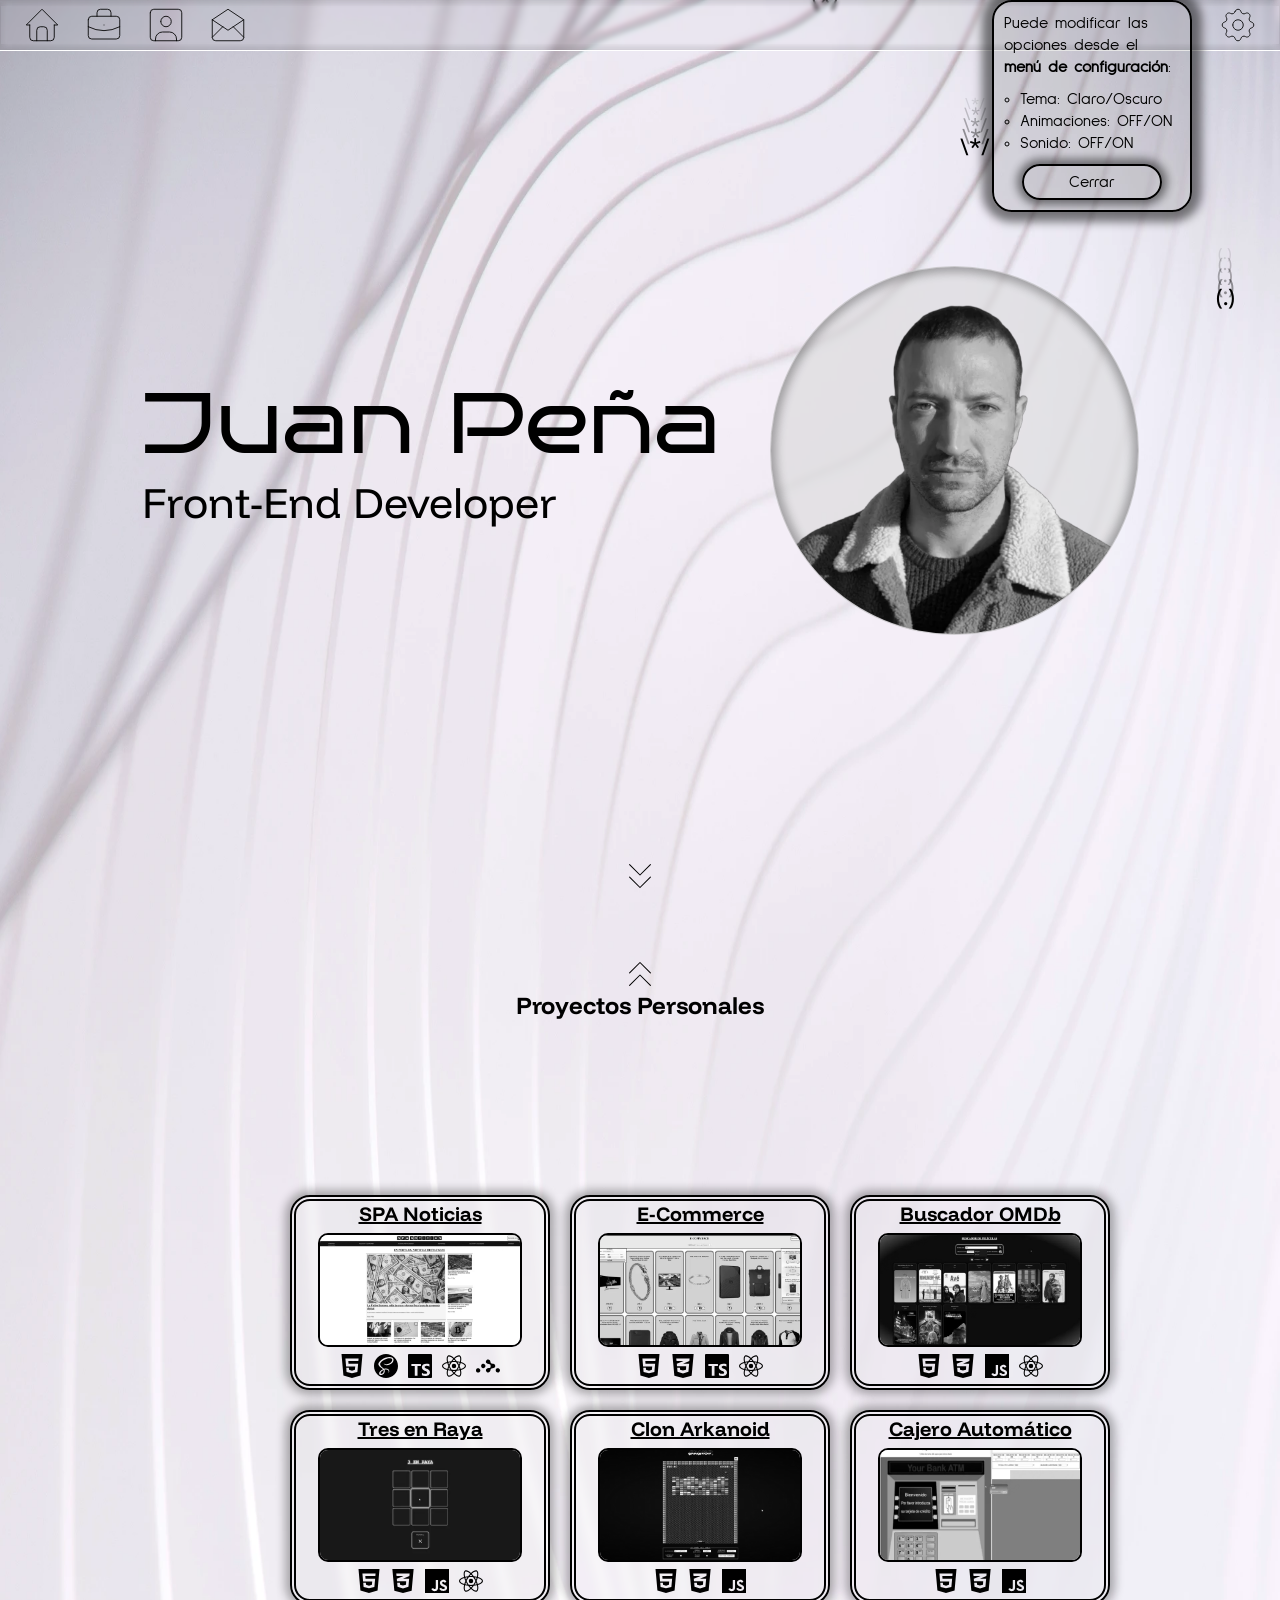
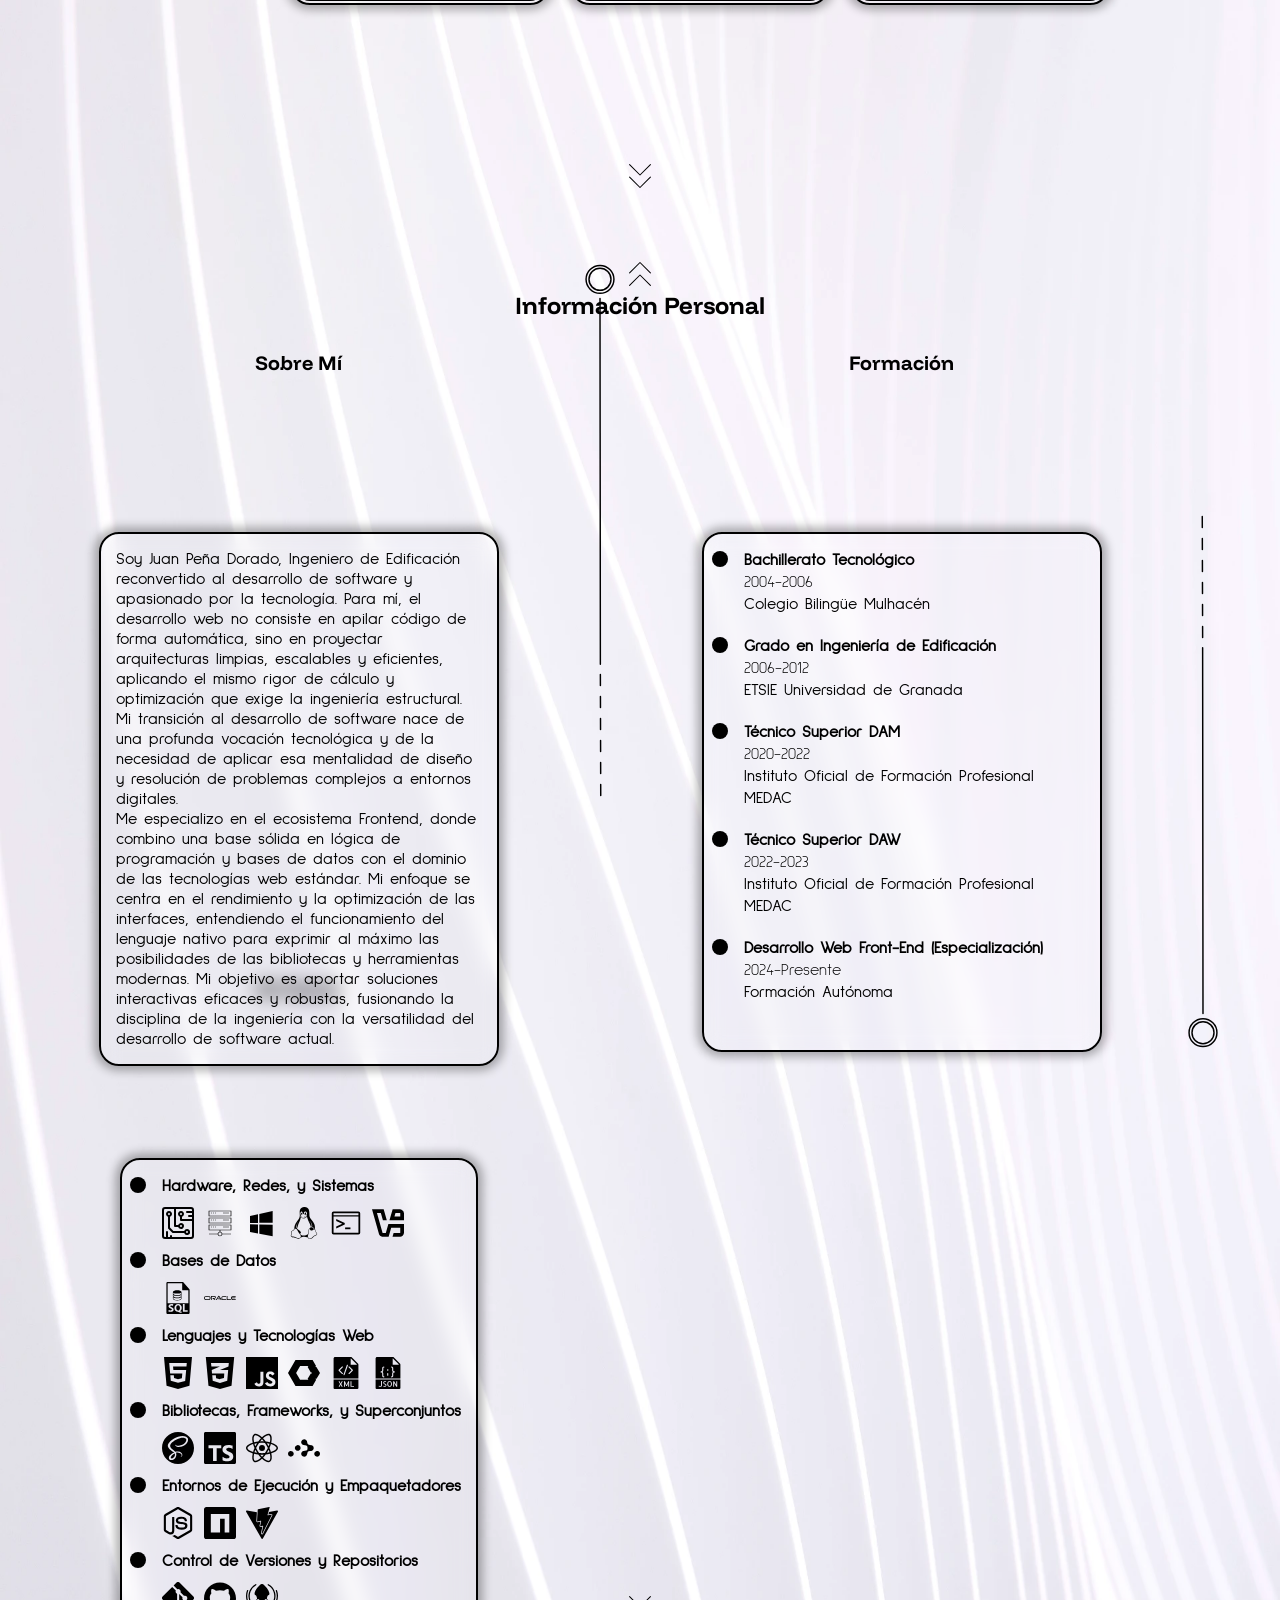
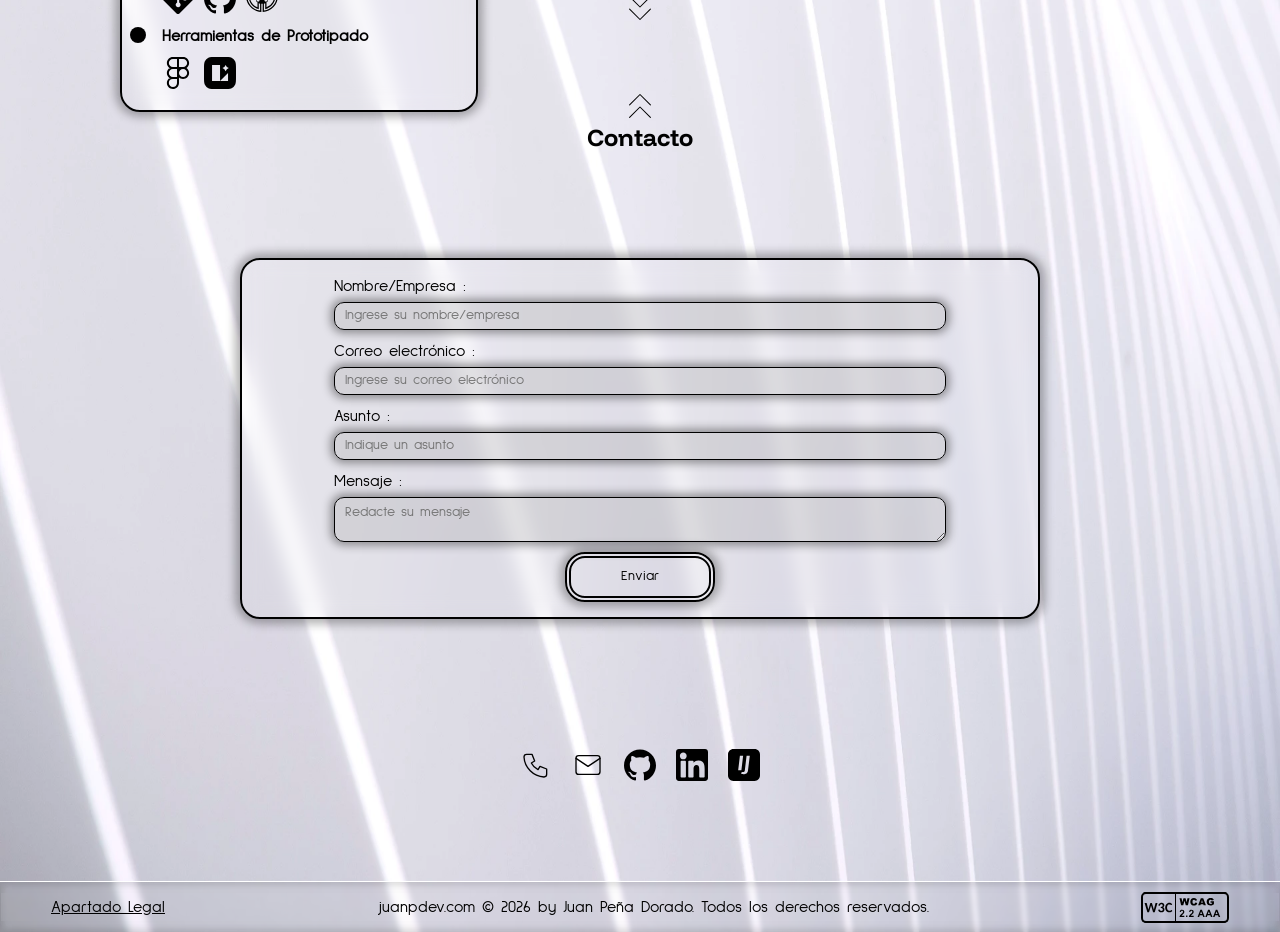
==== commit c402f715: "Vuelta al ESTADO ANTERIOR por rotura de estilos" ====
--- a/index.html
+++ b/index.html
@@ -17,7 +17,7 @@
         <link rel="preload" as="font" type="font/woff2" crossorigin href="assets/fonts/FunnelDisplay-Regular.woff2">
         <link rel="preload" as="font" type="font/woff2" crossorigin href="assets/fonts/SulphurPoint-Light.woff2">
         <link rel="preload" as="font" type="font/woff2" crossorigin href="assets/fonts/SulphurPoint-Regular.woff2">
-        <link rel="preload" href="styles.css">
+        <link rel="stylesheet" href="styles.css">
         <script type="module" src="main.js"></script>
         <script type="text/javascript">
             (function(c,l,a,r,i,t,y){
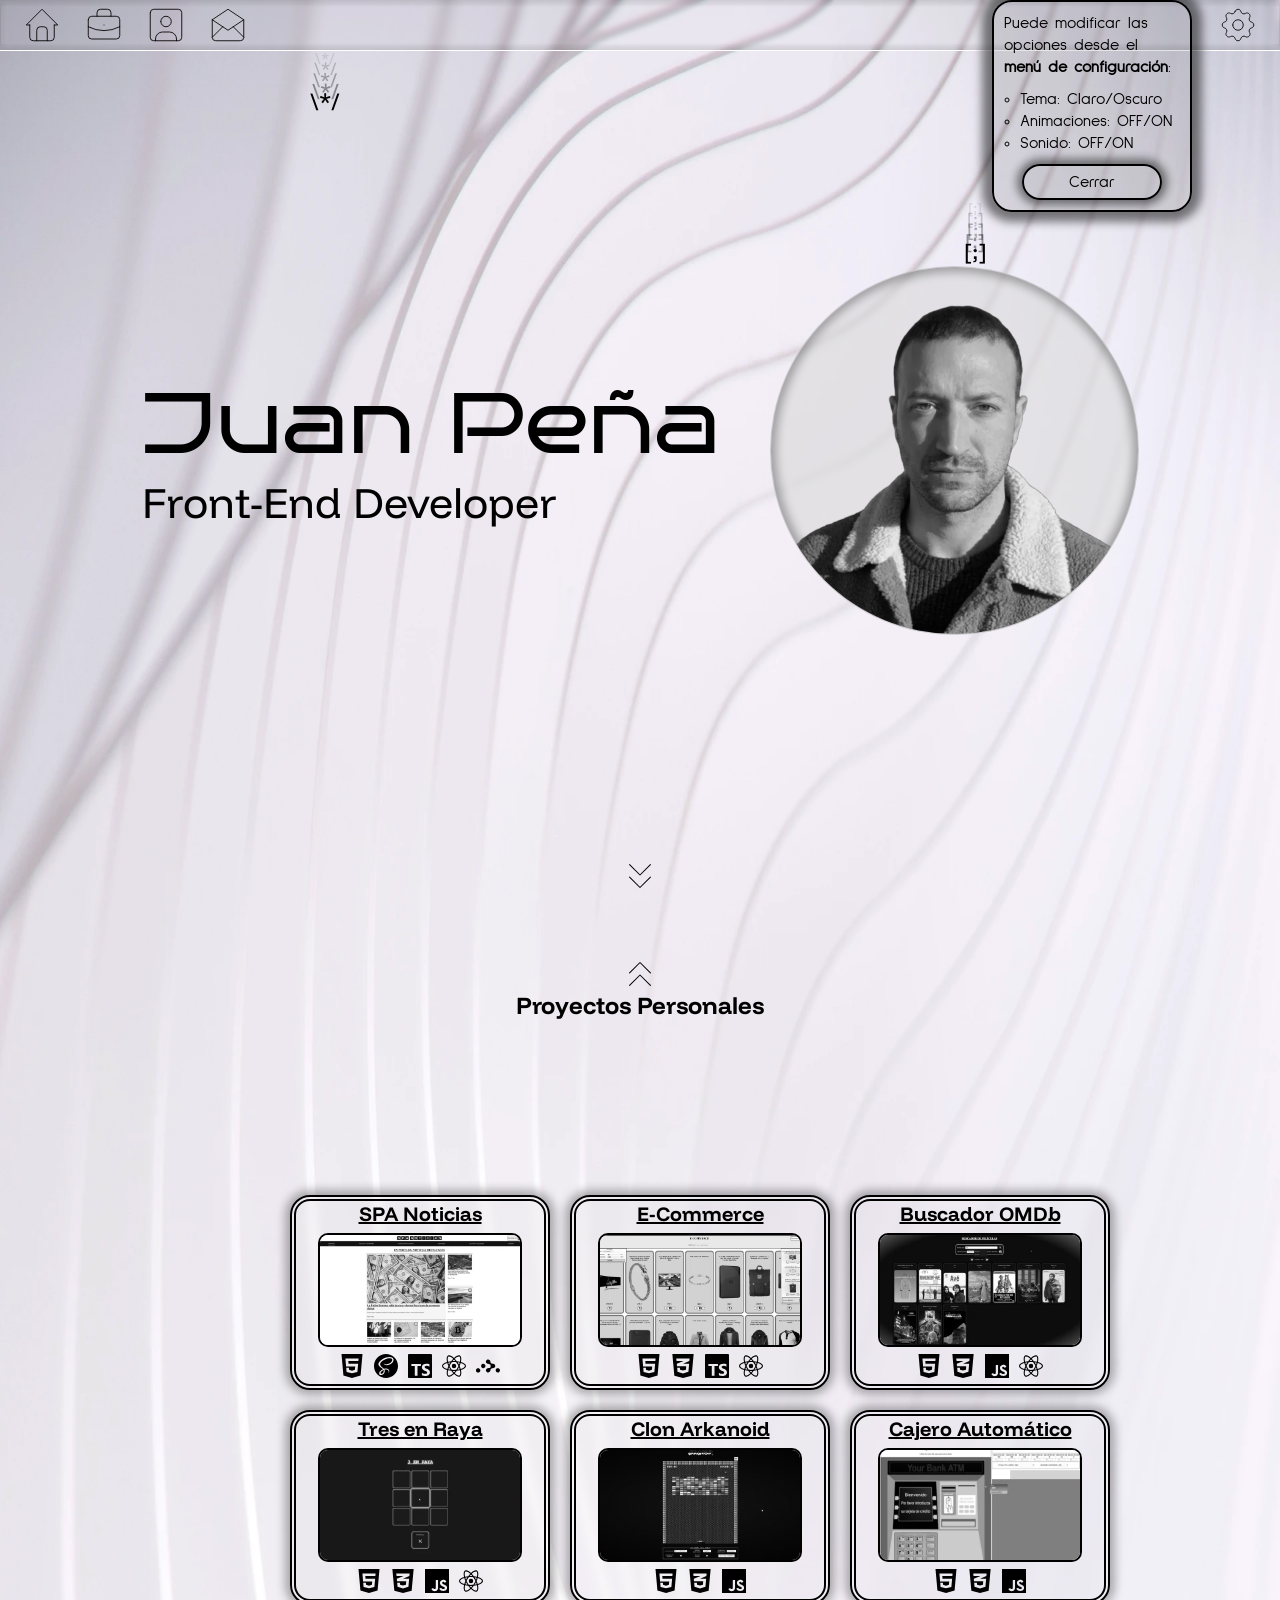
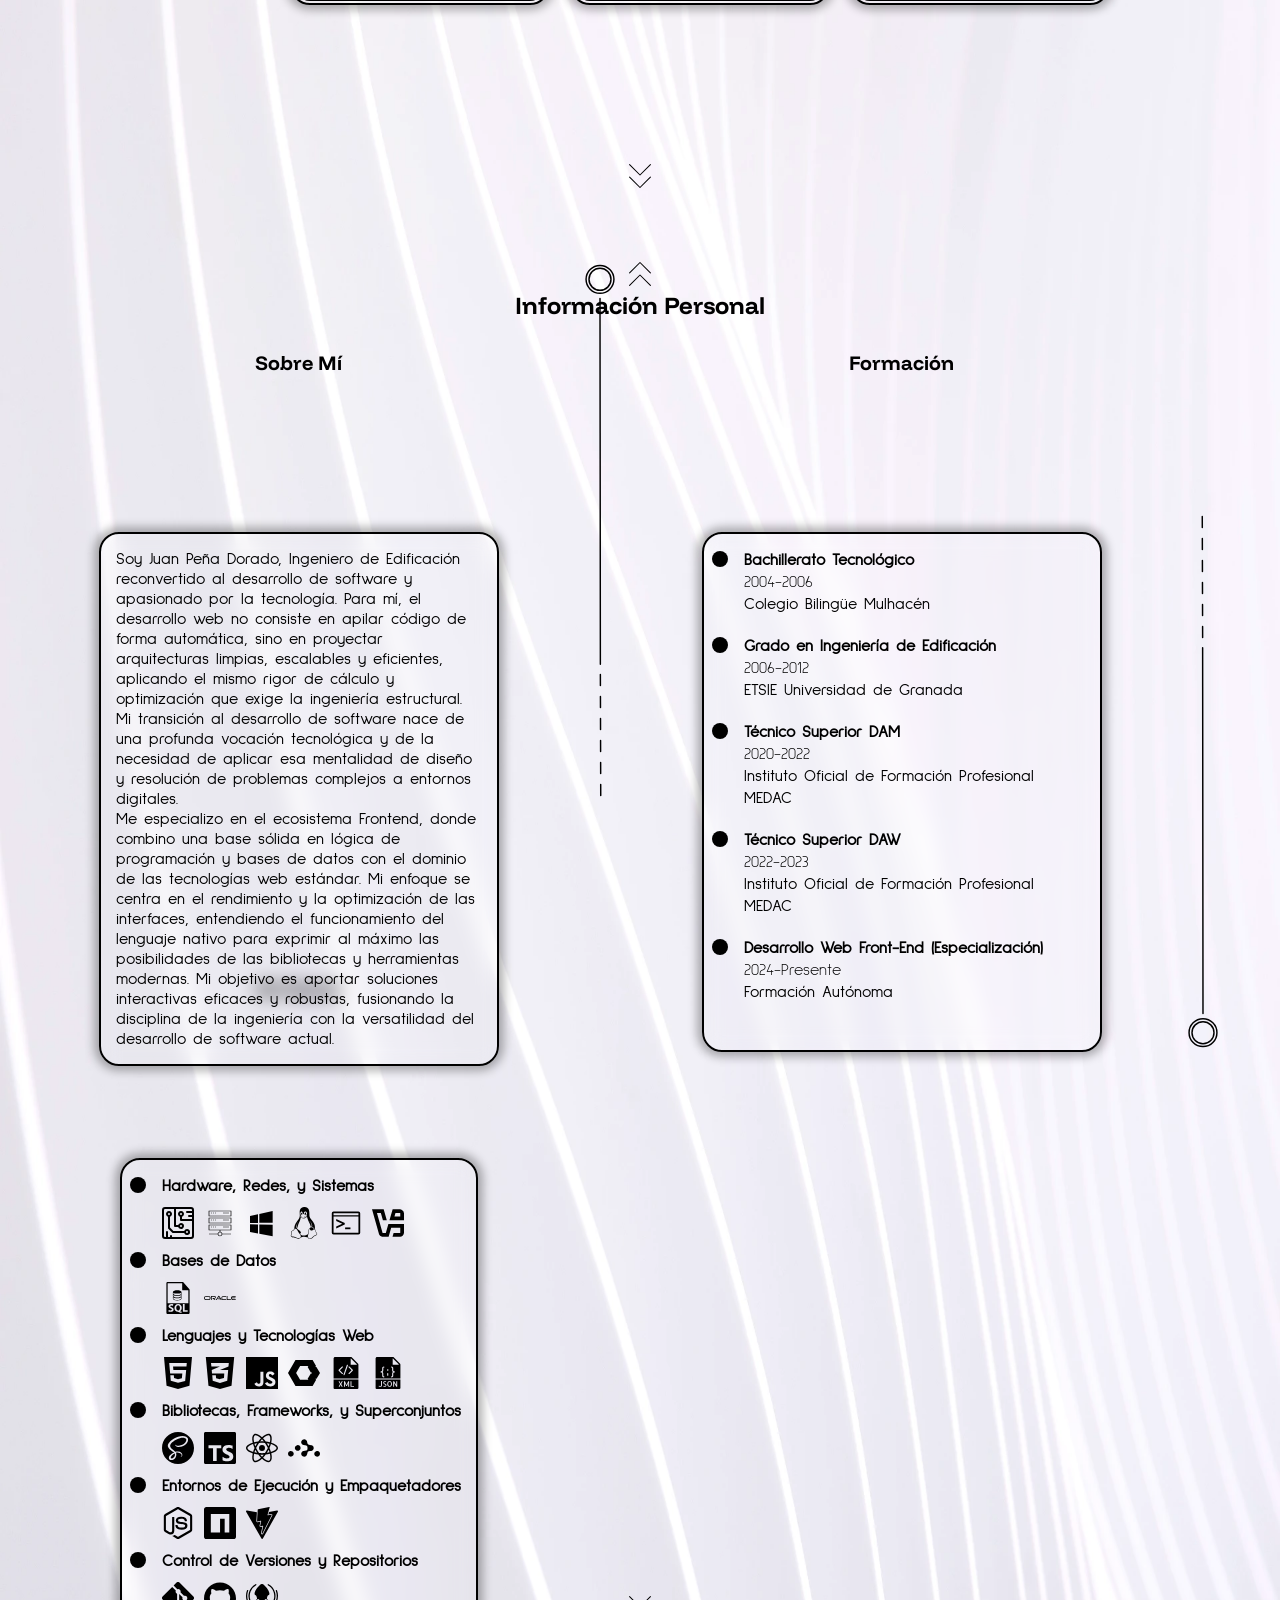
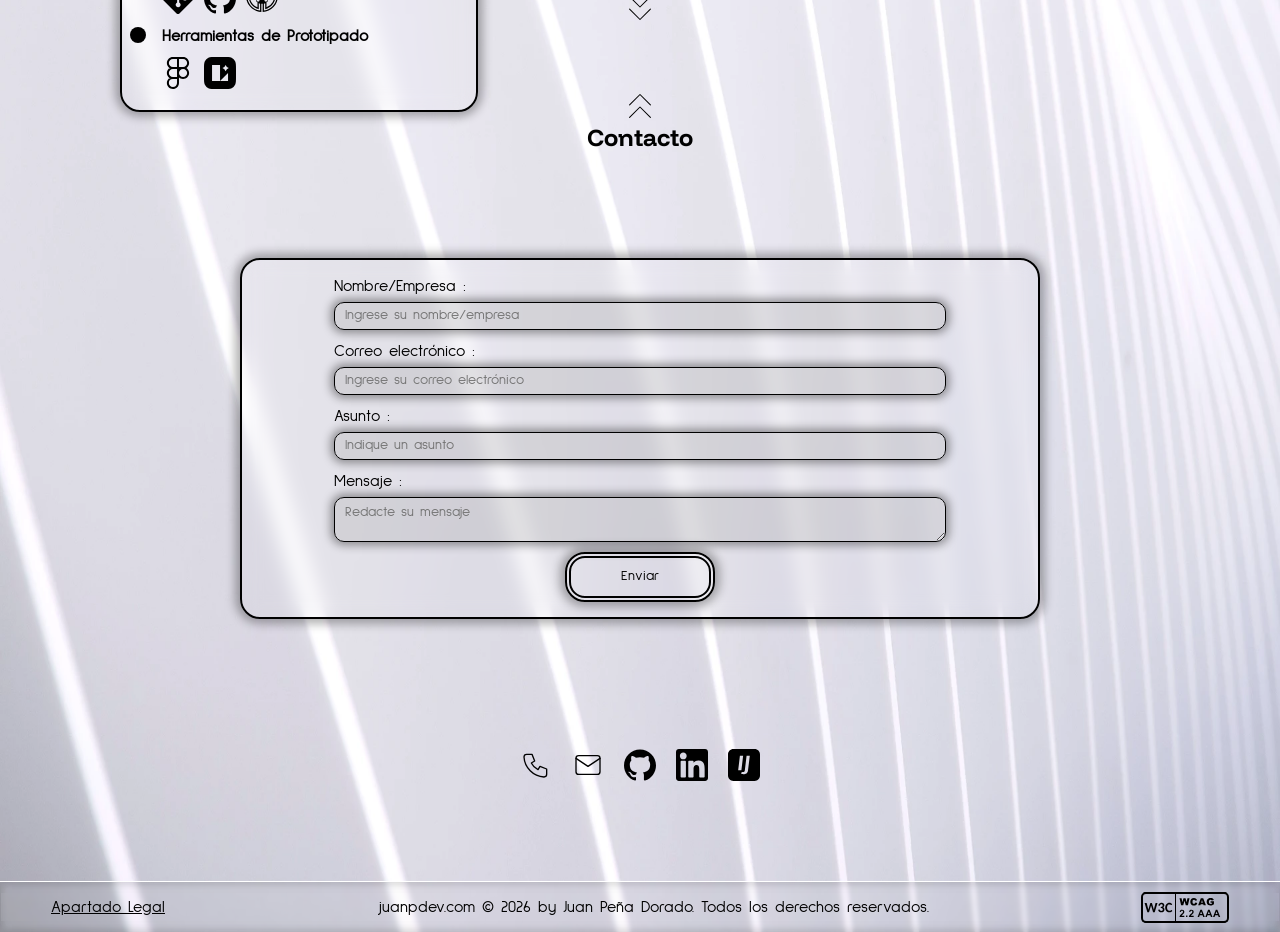
==== commit 8c102f8d: "Optimización del sitio web median PRELOAD de CLARITY" ====
--- a/index.html
+++ b/index.html
@@ -17,6 +17,7 @@
         <link rel="preload" as="font" type="font/woff2" crossorigin href="assets/fonts/FunnelDisplay-Regular.woff2">
         <link rel="preload" as="font" type="font/woff2" crossorigin href="assets/fonts/SulphurPoint-Light.woff2">
         <link rel="preload" as="font" type="font/woff2" crossorigin href="assets/fonts/SulphurPoint-Regular.woff2">
+        <link rel="preload" href="https://scripts.clarity.ms">
         <link rel="stylesheet" href="styles.css">
         <script type="module" src="main.js"></script>
         <script type="text/javascript">
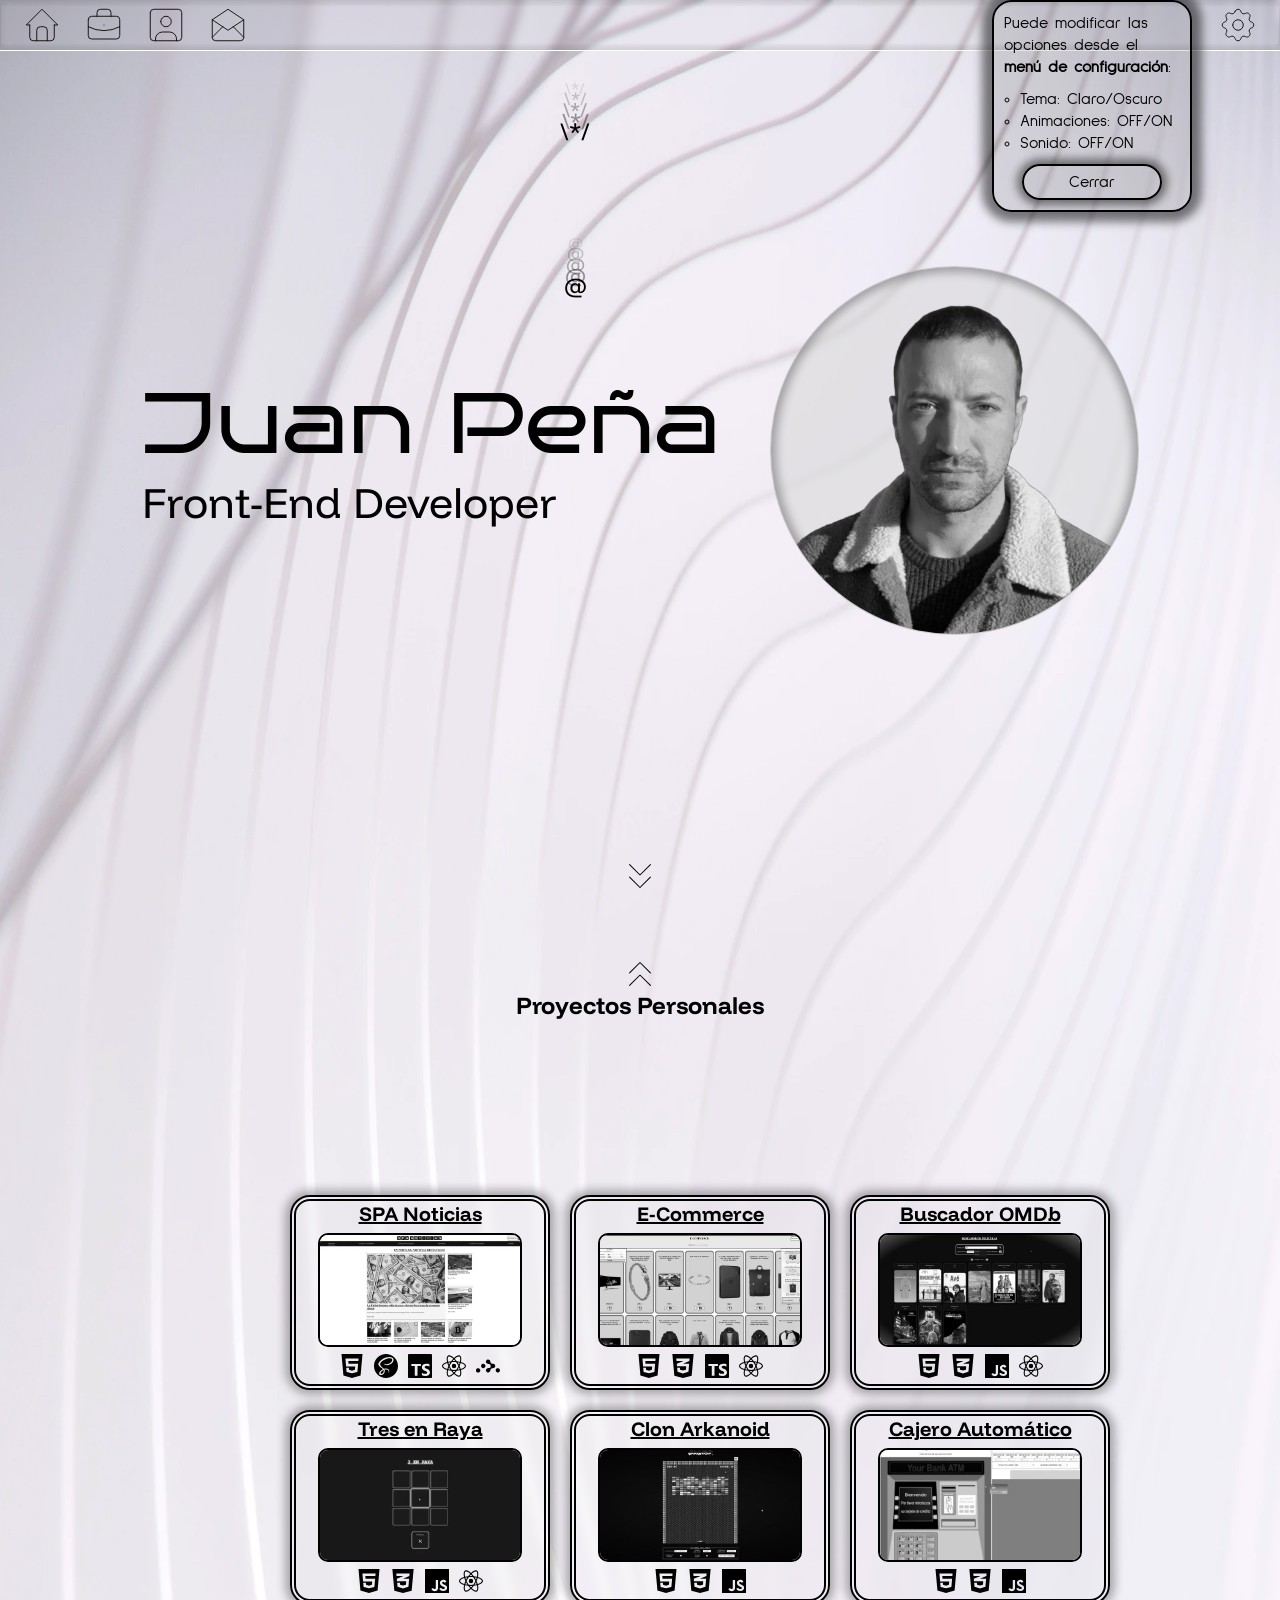
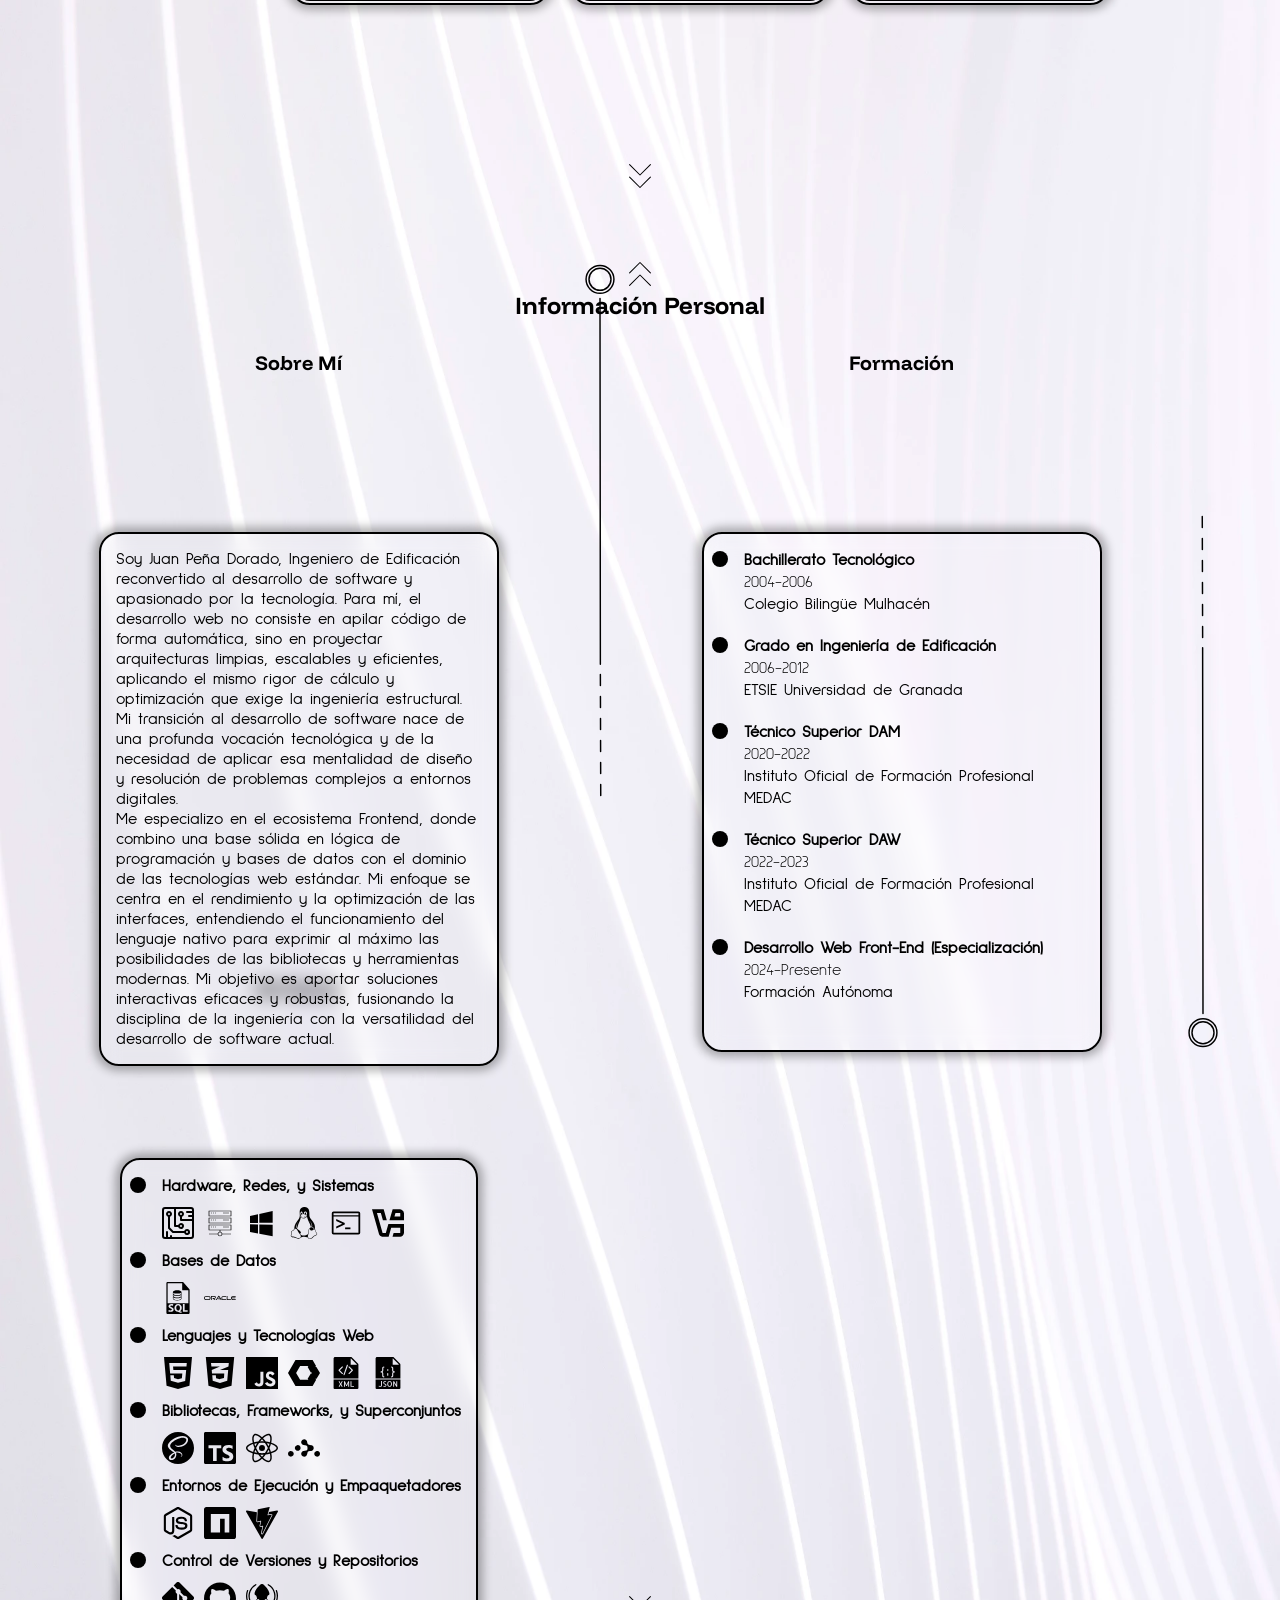
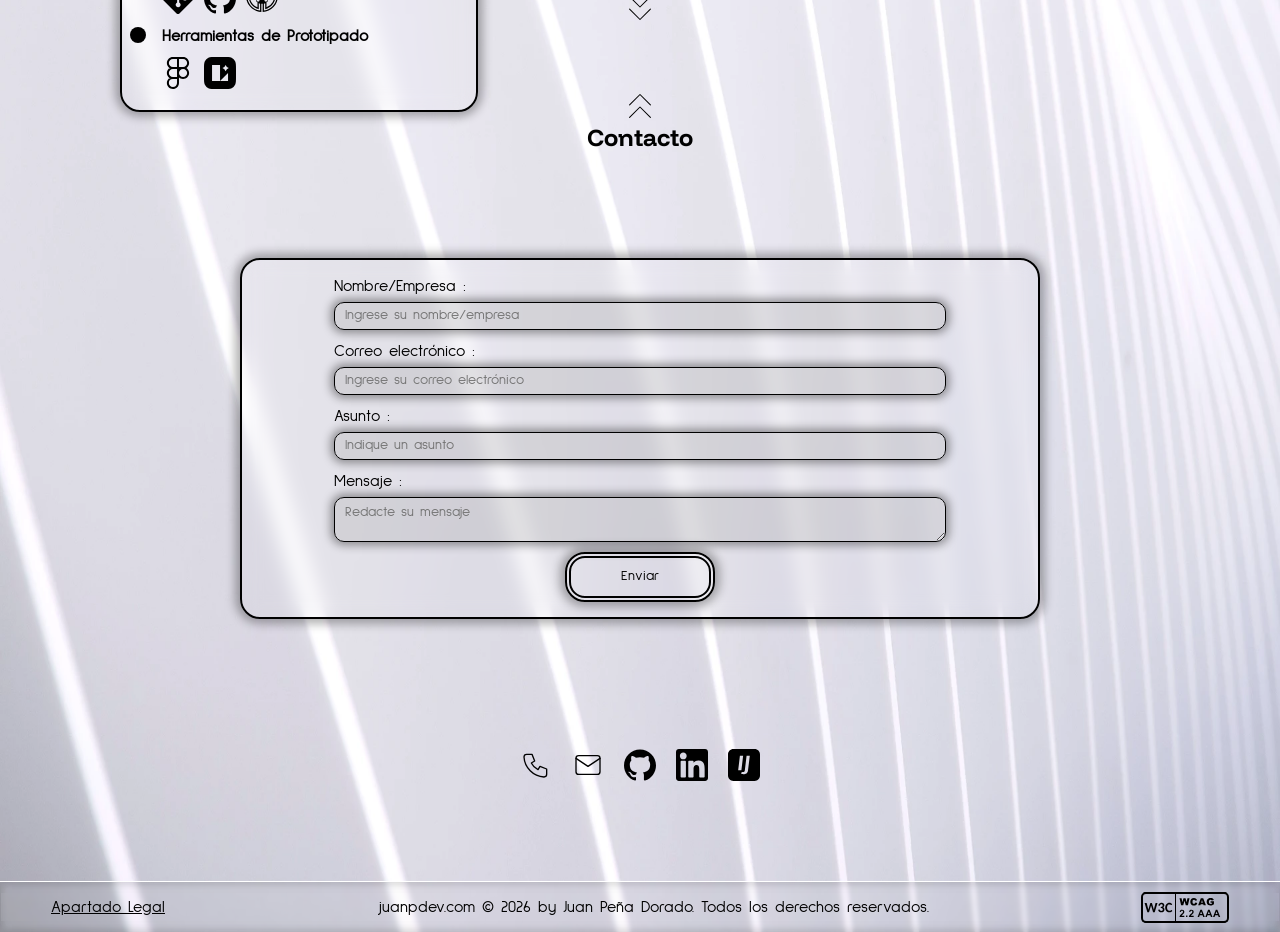
==== commit d5cd1204: "Corrección en la etiqueta LINK para PRECONECTAR con CLARITY" ====
--- a/index.html
+++ b/index.html
@@ -17,7 +17,7 @@
         <link rel="preload" as="font" type="font/woff2" crossorigin href="assets/fonts/FunnelDisplay-Regular.woff2">
         <link rel="preload" as="font" type="font/woff2" crossorigin href="assets/fonts/SulphurPoint-Light.woff2">
         <link rel="preload" as="font" type="font/woff2" crossorigin href="assets/fonts/SulphurPoint-Regular.woff2">
-        <link rel="preload" href="https://scripts.clarity.ms">
+        <link rel="preconnect" href="https://scripts.clarity.ms">
         <link rel="stylesheet" href="styles.css">
         <script type="module" src="main.js"></script>
         <script type="text/javascript">
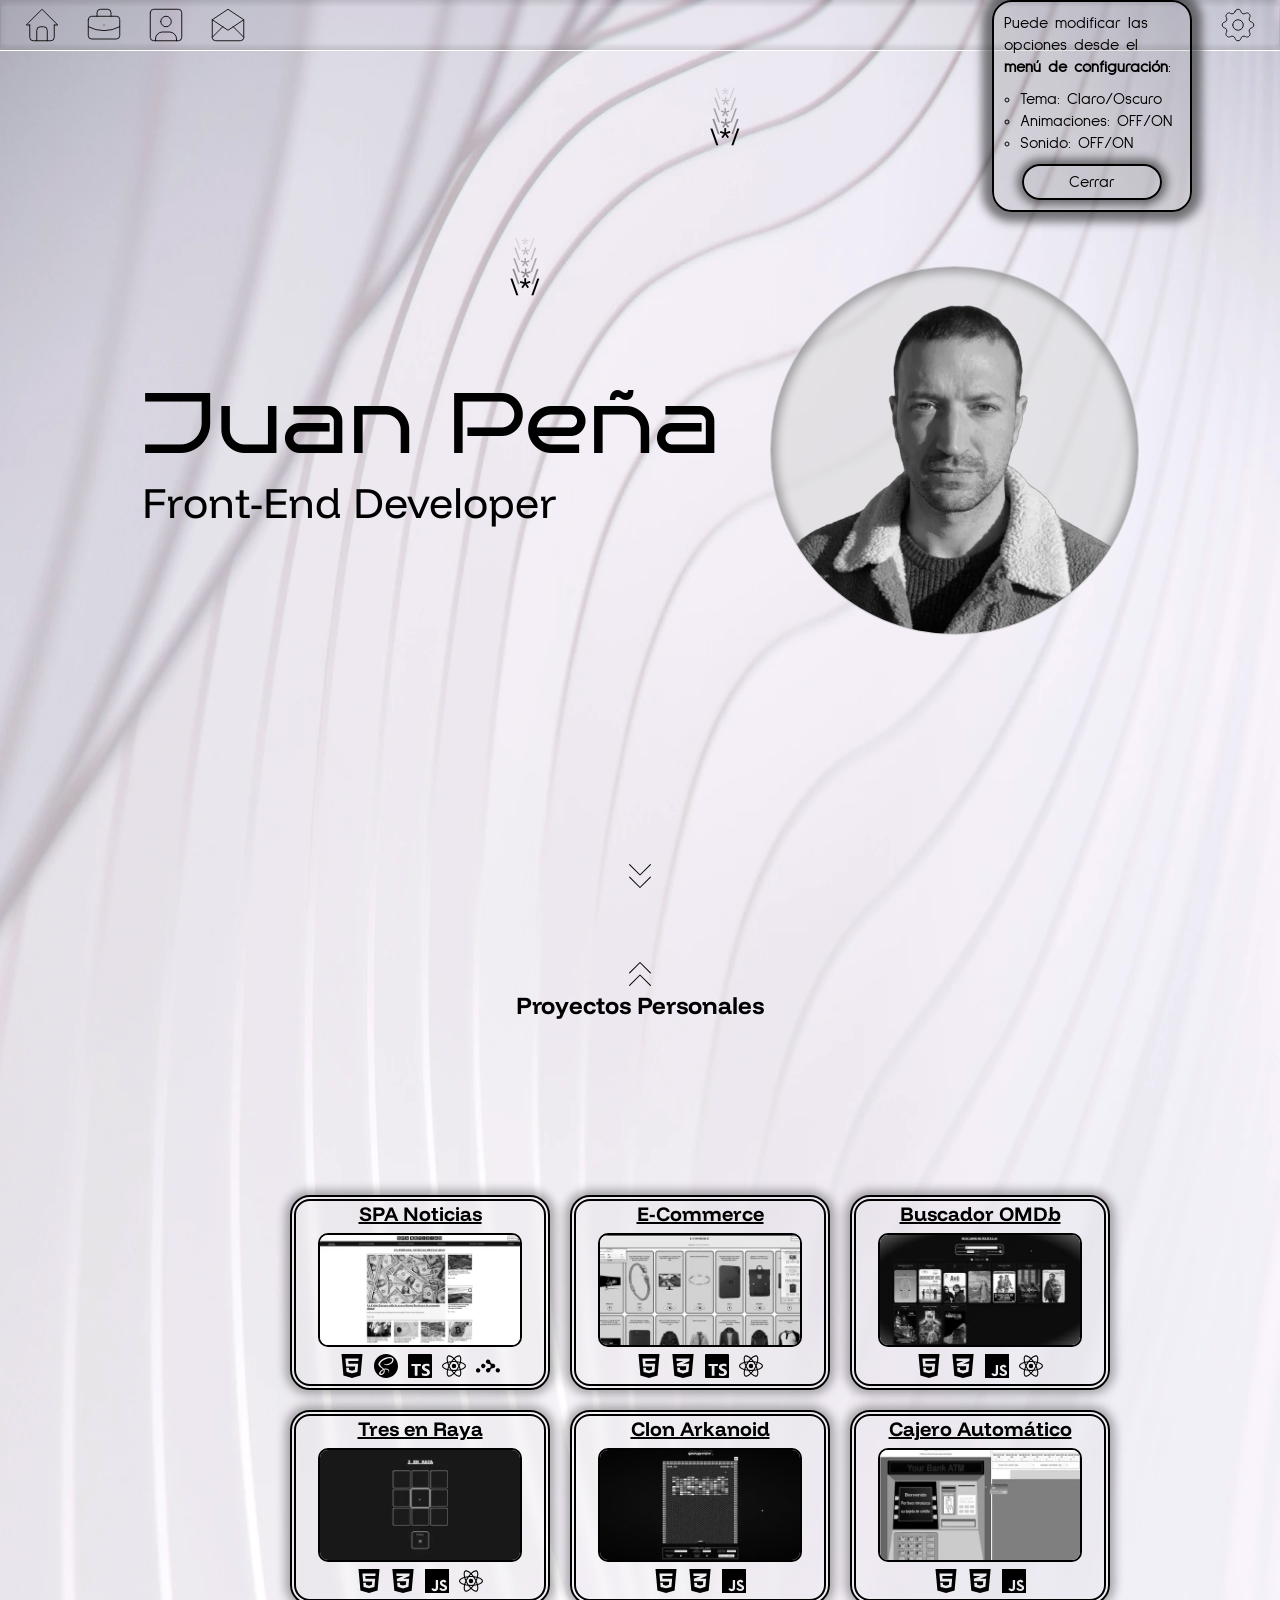
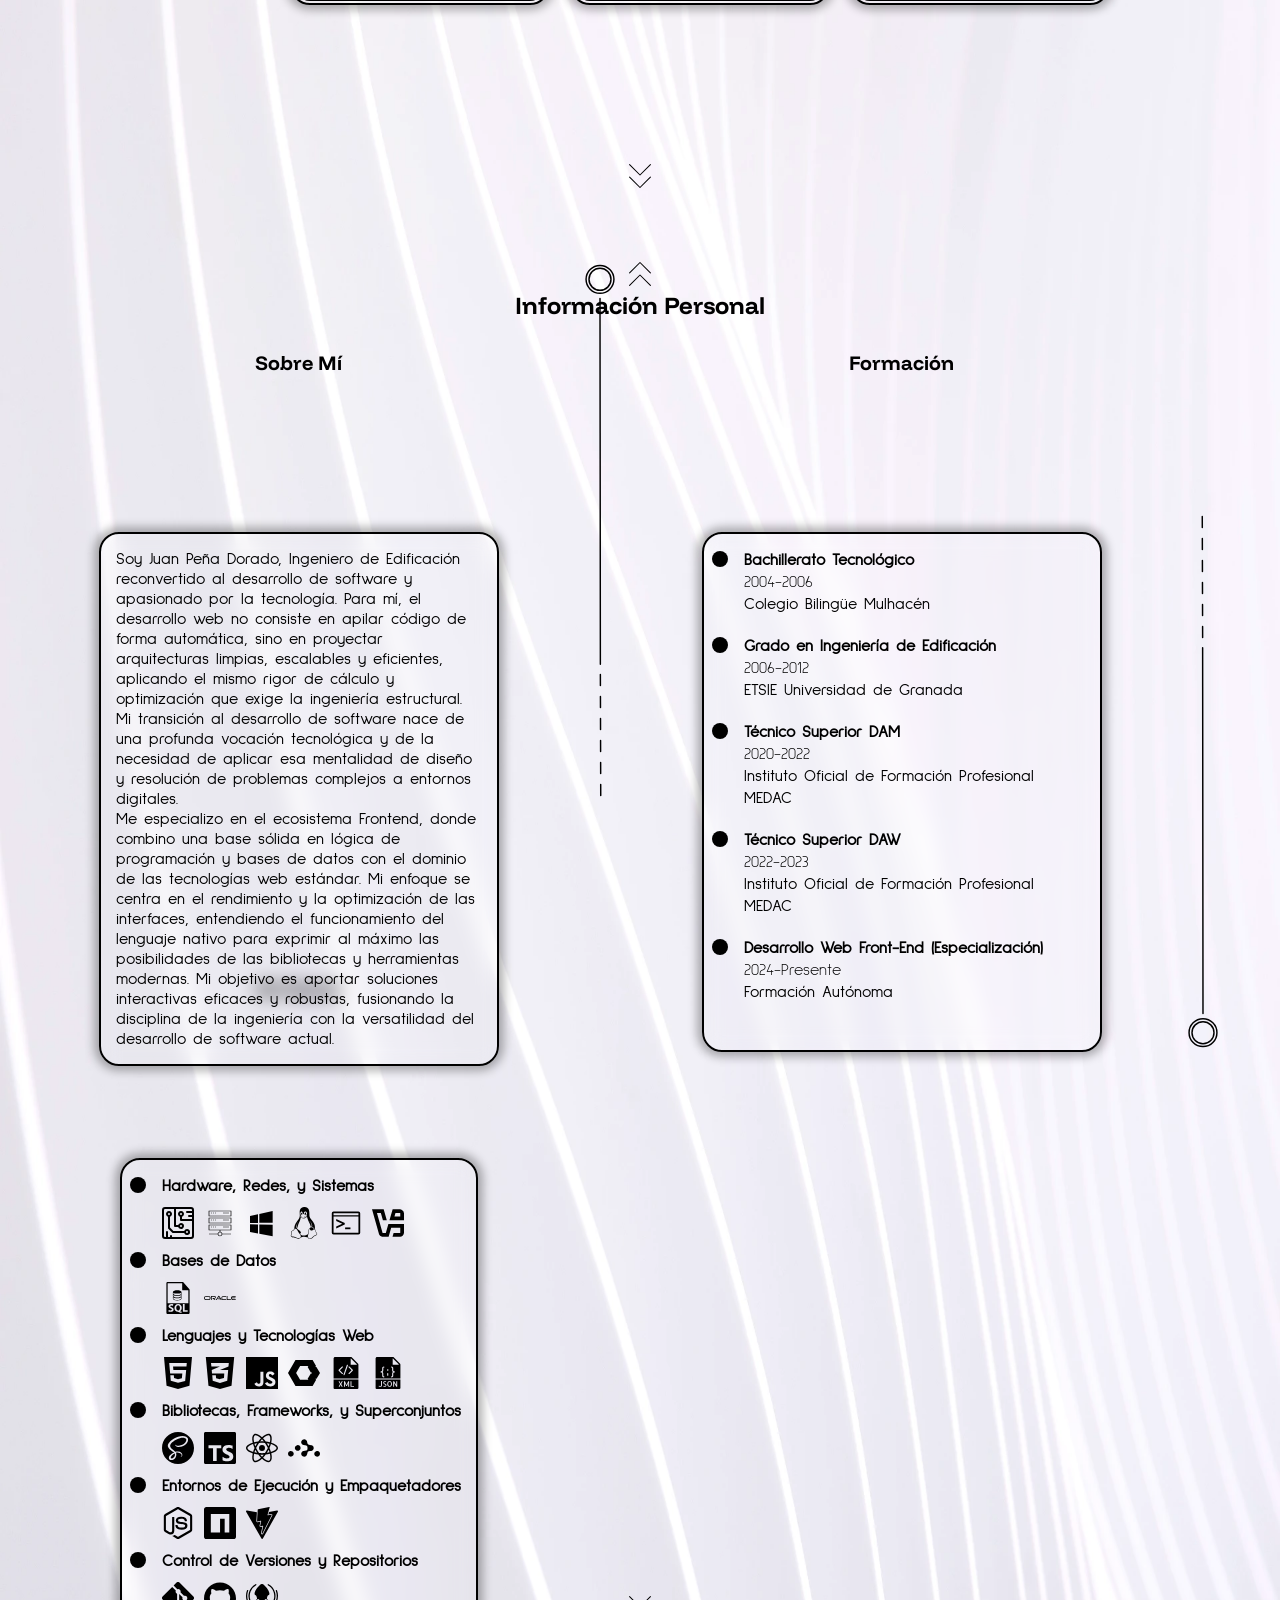
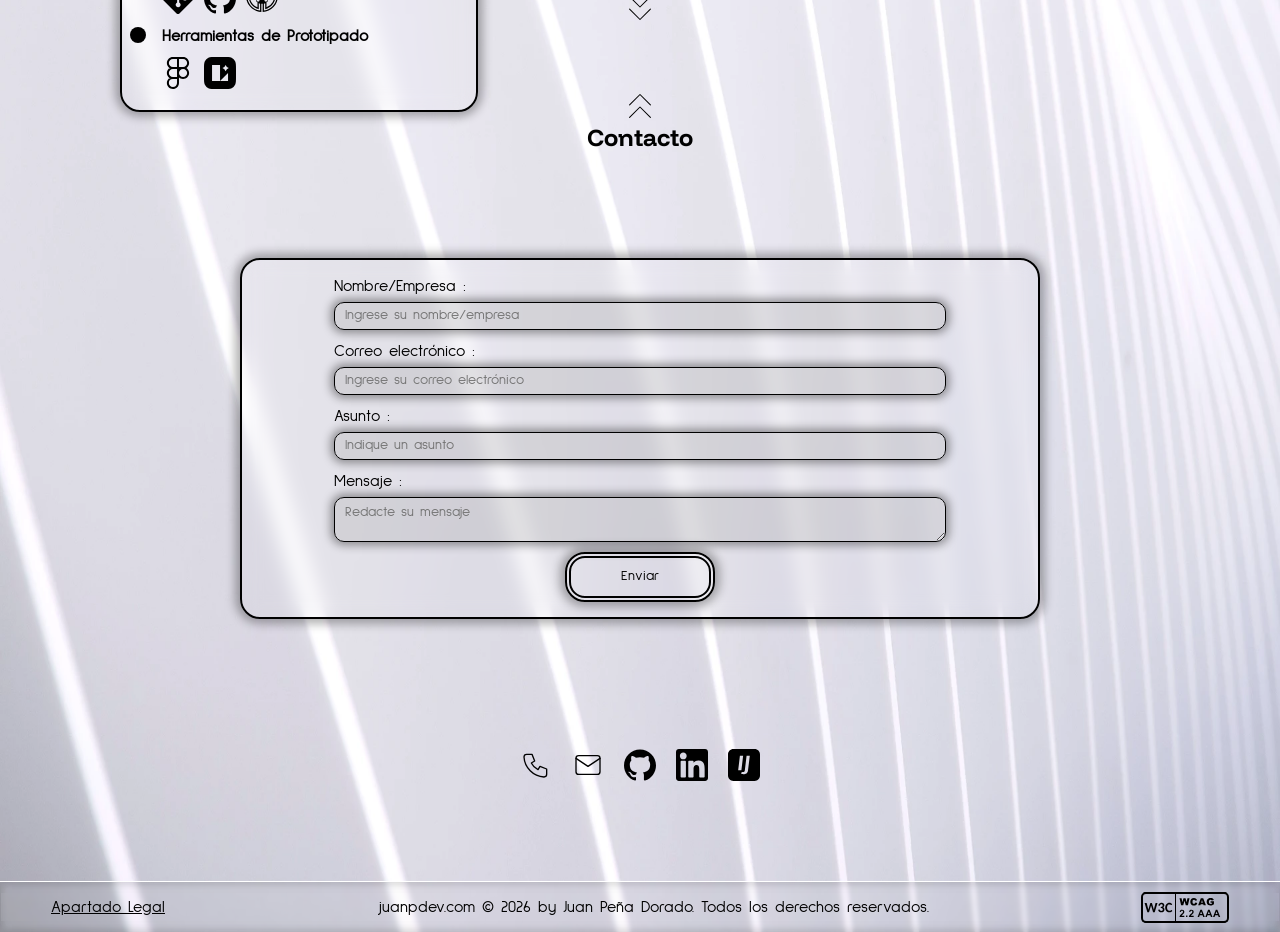
==== commit cd74a34d: "Optimización del sitio mediante OPTIMIZACIÓN MINIATURAS" ====
--- a/index.html
+++ b/index.html
@@ -105,7 +105,7 @@
                         <a href="projects/spa-noticias/index.html" target="_blank" rel="noopener noreferrer" class="card-proyecto-vinculo" aria-label="Ir al proyecto SPA Noticias">
                             <h3 class="card-proyecto-titulo">SPA Noticias</h3>
                             <div class="card-proyecto-multimedia">
-                                <img src="assets/images/SPA_Noticias.webp" alt="Miniatura del proyecto SPA Noticias" id="miniatura_spa" class="miniatura miniatura-imagen">
+                                <img src="assets/images/SPA_Noticias_optimizada.webp" alt="Miniatura del proyecto SPA Noticias" id="miniatura_spa" class="miniatura miniatura-imagen">
                                 <video src="assets/videos/SPA_Noticias.webm" id="video_spa" class="miniatura miniatura-video" loop muted preload="metadata" tabindex="-1" aria-hidden="true"></video>
                             </div>
                             <ul class="card-proyecto-lista" aria-label="Lista de tecnologías utilizadas en el proyecto">
@@ -123,7 +123,7 @@
                         <a href="projects/e-commerce/index.html" target="_blank" rel="noopener noreferrer" class="card-proyecto-vinculo" aria-label="Ir al proyecto E-Commerce">
                             <h3 class="card-proyecto-titulo">E-Commerce</h3>
                             <div class="card-proyecto-multimedia">
-                                <img src="assets/images/E-Commerce.webp" alt="Miniatura del proyecto E-Commerce" id="miniatura_ecommerce" class="miniatura miniatura-imagen">
+                                <img src="assets/images/E-Commerce_optimizada.webp" alt="Miniatura del proyecto E-Commerce" id="miniatura_ecommerce" class="miniatura miniatura-imagen">
                                 <video src="assets/videos/E-Commerce.webm" id="video_ecommerce" class="miniatura miniatura-video" loop muted preload="metadata" tabindex="-1" aria-hidden="true"></video>
                             </div>
                             <ul class="card-proyecto-lista" aria-label="Lista de tecnologías utilizadas en el proyecto">
@@ -140,7 +140,7 @@
                         <a href="projects/buscador-omdb/index.html" target="_blank" rel="noopener noreferrer" class="card-proyecto-vinculo" aria-label="Ir al proyecto Buscador OMDb">
                             <h3 class="card-proyecto-titulo">Buscador OMDb</h3>
                             <div class="card-proyecto-multimedia">
-                                <img src="assets/images/Buscador_OMDb.webp" alt="Miniatura del proyecto Buscador OMDb" id="miniatura_buscador" class="miniatura miniatura-imagen">
+                                <img src="assets/images/Buscador_OMDb_optimizada.webp" alt="Miniatura del proyecto Buscador OMDb" id="miniatura_buscador" class="miniatura miniatura-imagen">
                                 <video src="assets/videos/Buscador_OMDb.webm" id="video_buscador" class="miniatura miniatura-video" loop muted preload="metadata" tabindex="-1" aria-hidden="true"></video>
                             </div>
                             <ul class="card-proyecto-lista" aria-label="Lista de tecnologías utilizadas en el proyecto">
@@ -157,7 +157,7 @@
                         <a href="projects/tres-en-raya/index.html" target="_blank" rel="noopener noreferrer" class="card-proyecto-vinculo" aria-label="Ir al proyecto Tres en Raya">
                             <h3 class="card-proyecto-titulo">Tres en Raya</h3>
                             <div class="card-proyecto-multimedia">
-                                <img src="assets/images/Tres_en_raya.webp" alt="Miniatura del proyecto Tres en Raya" id="miniatura_tresenraya" class="miniatura miniatura-imagen">
+                                <img src="assets/images/Tres_en_raya_optimizada.webp" alt="Miniatura del proyecto Tres en Raya" id="miniatura_tresenraya" class="miniatura miniatura-imagen">
                                 <video src="assets/videos/Tres_en_raya.webm" id="video_tresenraya" class="miniatura miniatura-video" loop muted preload="metadata" tabindex="-1" aria-hidden="true"></video>
                             </div>
                             <ul class="card-proyecto-lista" aria-label="Lista de tecnologías utilizadas en el proyecto">
@@ -174,7 +174,7 @@
                         <a href="projects/arkanoid/index.html" target="_blank" rel="noopener noreferrer" class="card-proyecto-vinculo" aria-label="Ir al proyecto Clon Arkanoid">
                             <h3 class="card-proyecto-titulo">Clon Arkanoid</h3>
                             <div class="card-proyecto-multimedia">
-                                <img src="assets/images/Arkanoid.webp" alt="Miniatura del proyecto Clon Arkanoid" id="miniatura_arkanoid" class="miniatura miniatura-imagen">
+                                <img src="assets/images/Arkanoid_optimizada.webp" alt="Miniatura del proyecto Clon Arkanoid" id="miniatura_arkanoid" class="miniatura miniatura-imagen">
                                 <video src="assets/videos/Arkanoid.webm" id="video_arkanoid" class="miniatura miniatura-video" loop muted preload="metadata" tabindex="-1" aria-hidden="true"></video>
                             </div>
                             <ul class="card-proyecto-lista" aria-label="Lista de tecnologías utilizadas en el proyecto">
@@ -190,7 +190,7 @@
                         <a href="projects/cajero-automatico/index.html" target="_blank" rel="noopener noreferrer" class="card-proyecto-vinculo" aria-label="Ir al proyecto Cajero Automático">
                             <h3 class="card-proyecto-titulo">Cajero Automático</h3>
                             <div class="card-proyecto-multimedia">
-                                <img src="assets/images/Cajero_automatico.webp" alt="Miniatura del proyecto Cajero Automático" id="miniatura_cajero" class="miniatura miniatura-imagen">
+                                <img src="assets/images/Cajero_automatico_optimizada.webp" alt="Miniatura del proyecto Cajero Automático" id="miniatura_cajero" class="miniatura miniatura-imagen">
                                 <video src="assets/videos/Cajero_automatico.webm" id="video_cajero" class="miniatura miniatura-video" loop muted preload="metadata" tabindex="-1" aria-hidden="true"></video>
                             </div>
                             <ul class="card-proyecto-lista" aria-label="Lista de tecnologías utilizadas en el proyecto">
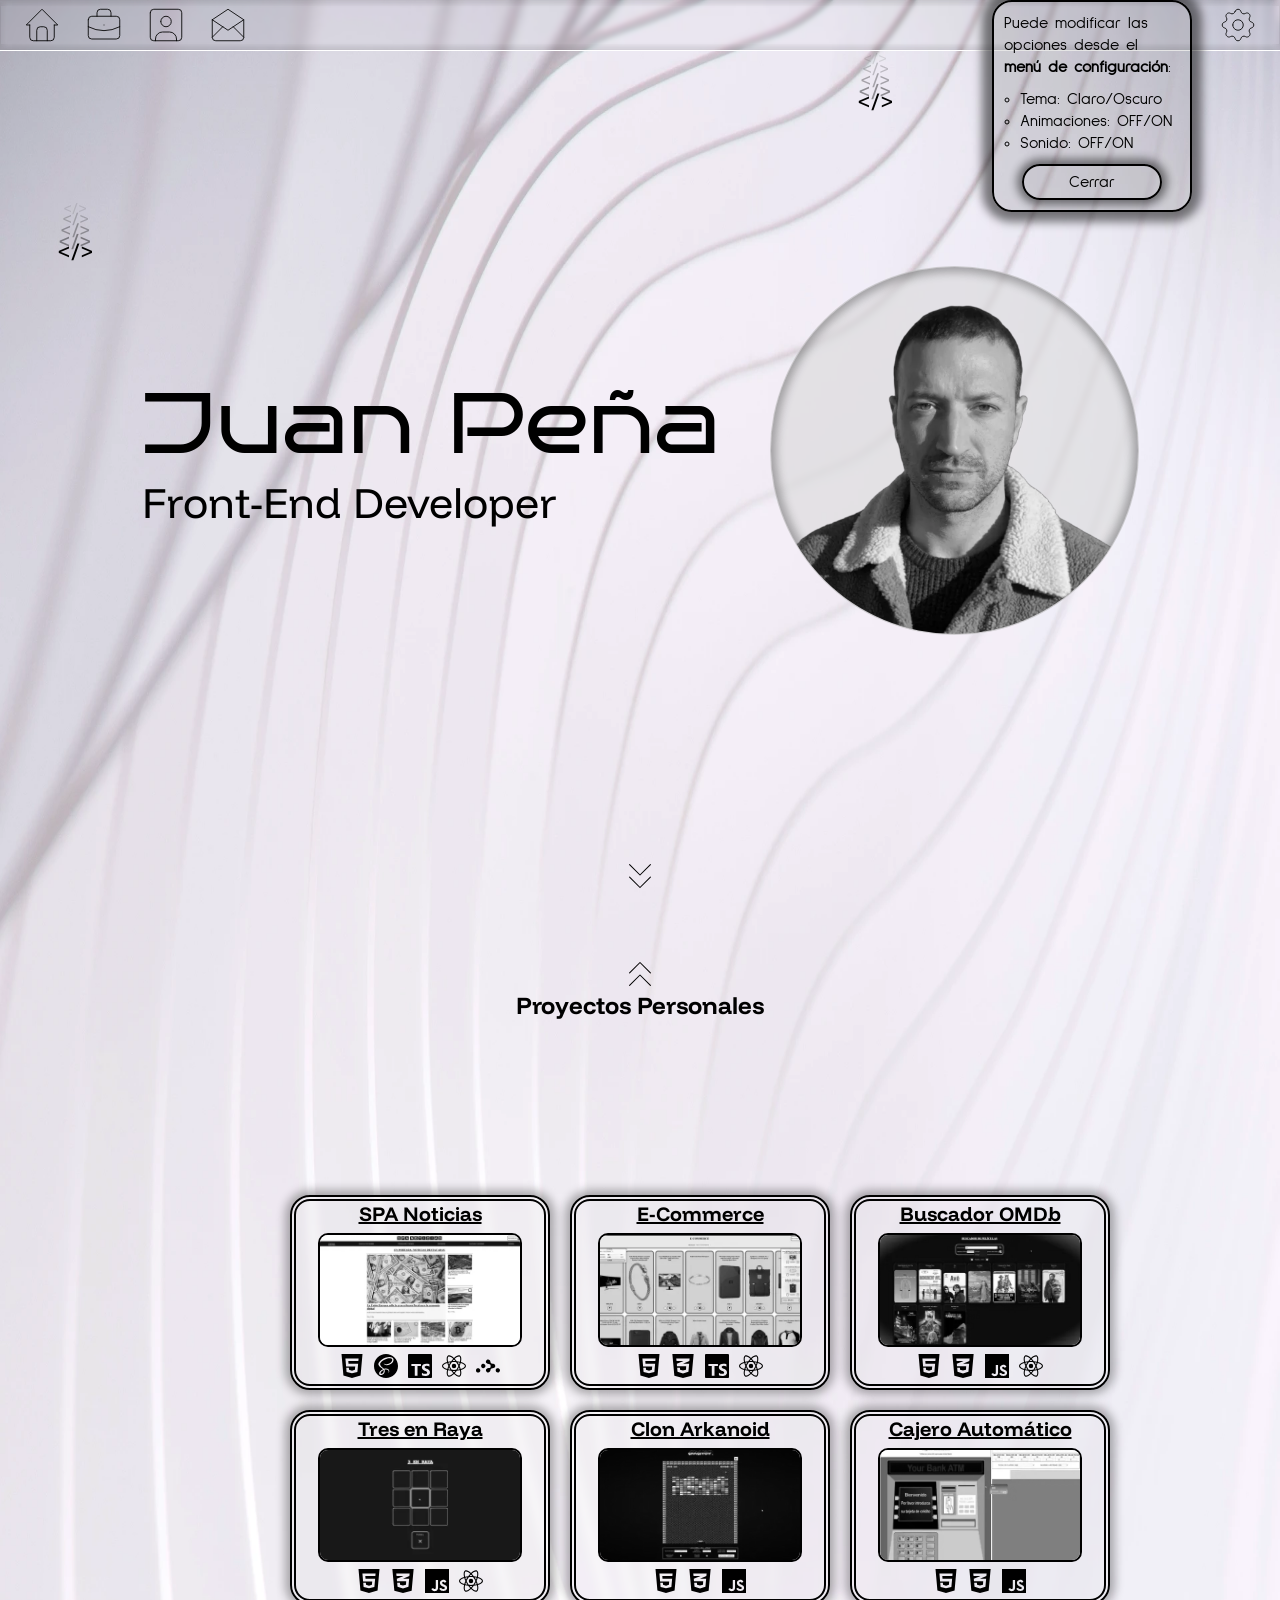
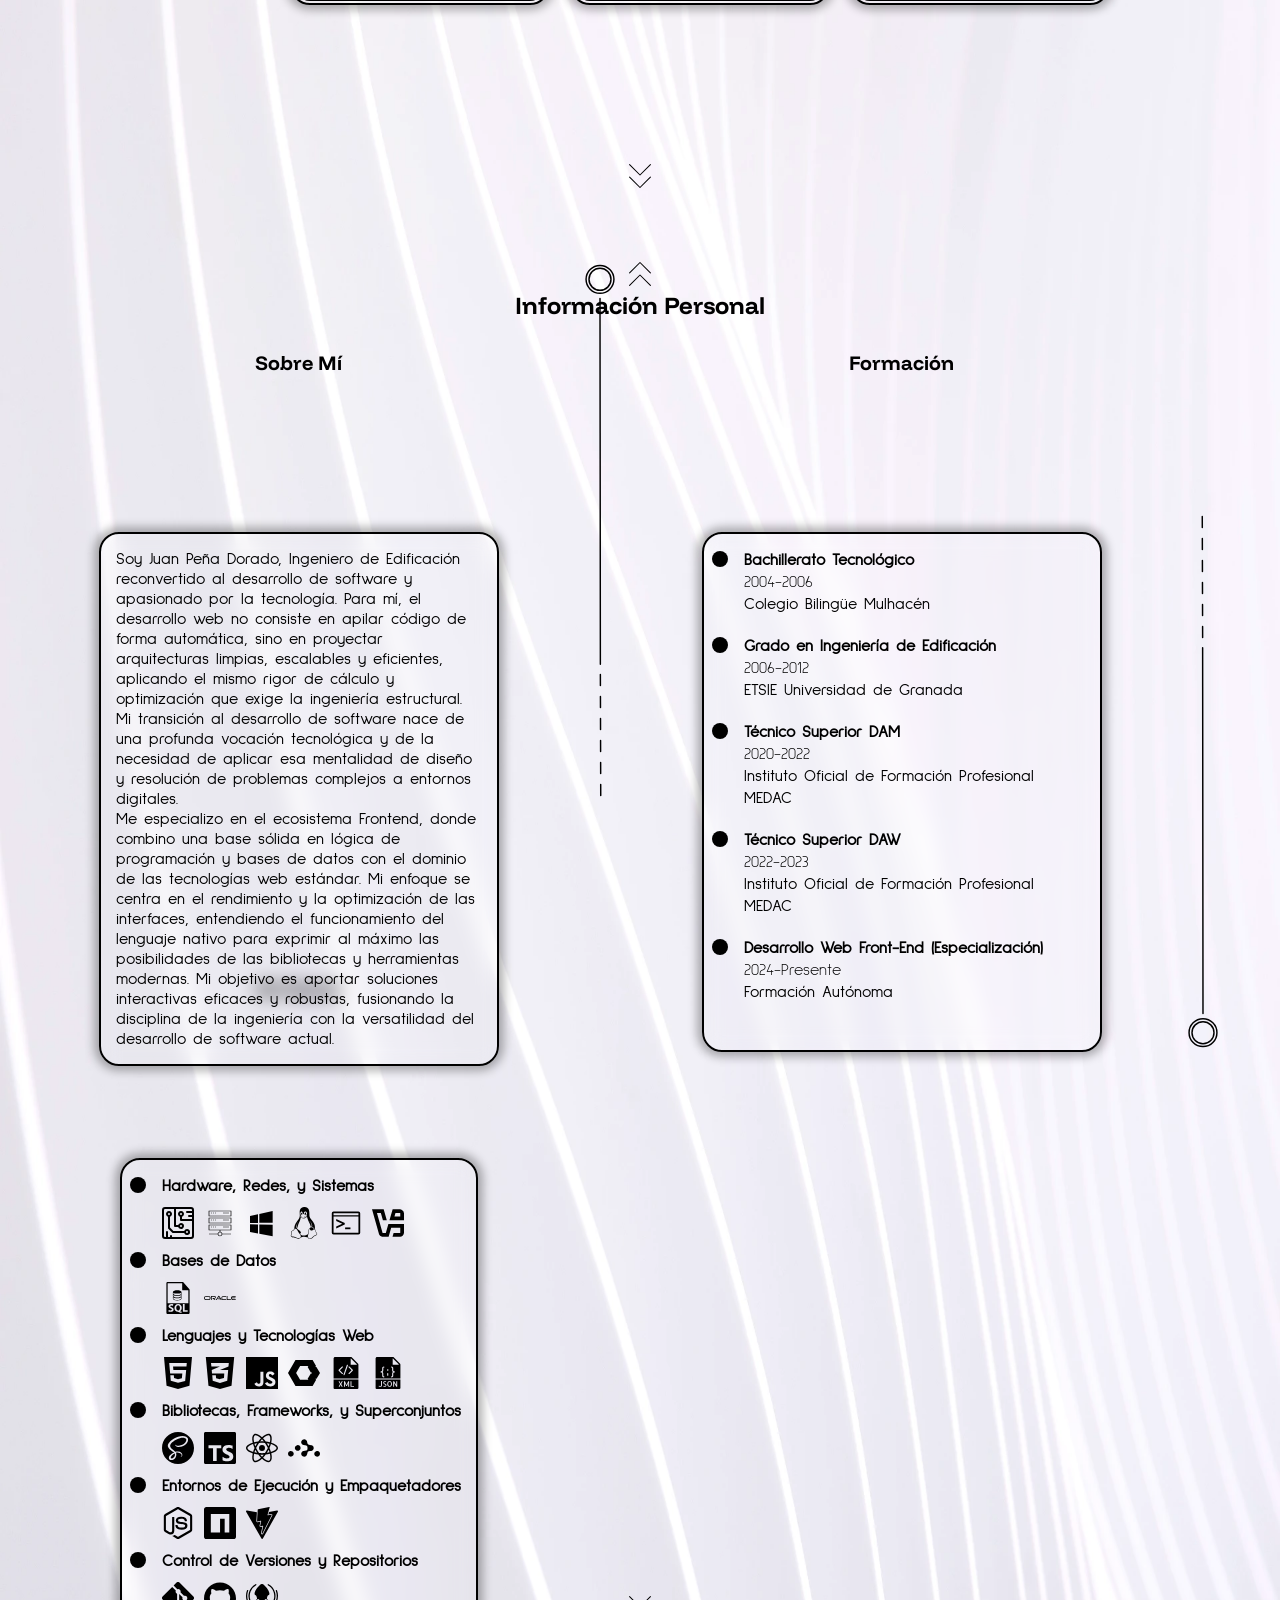
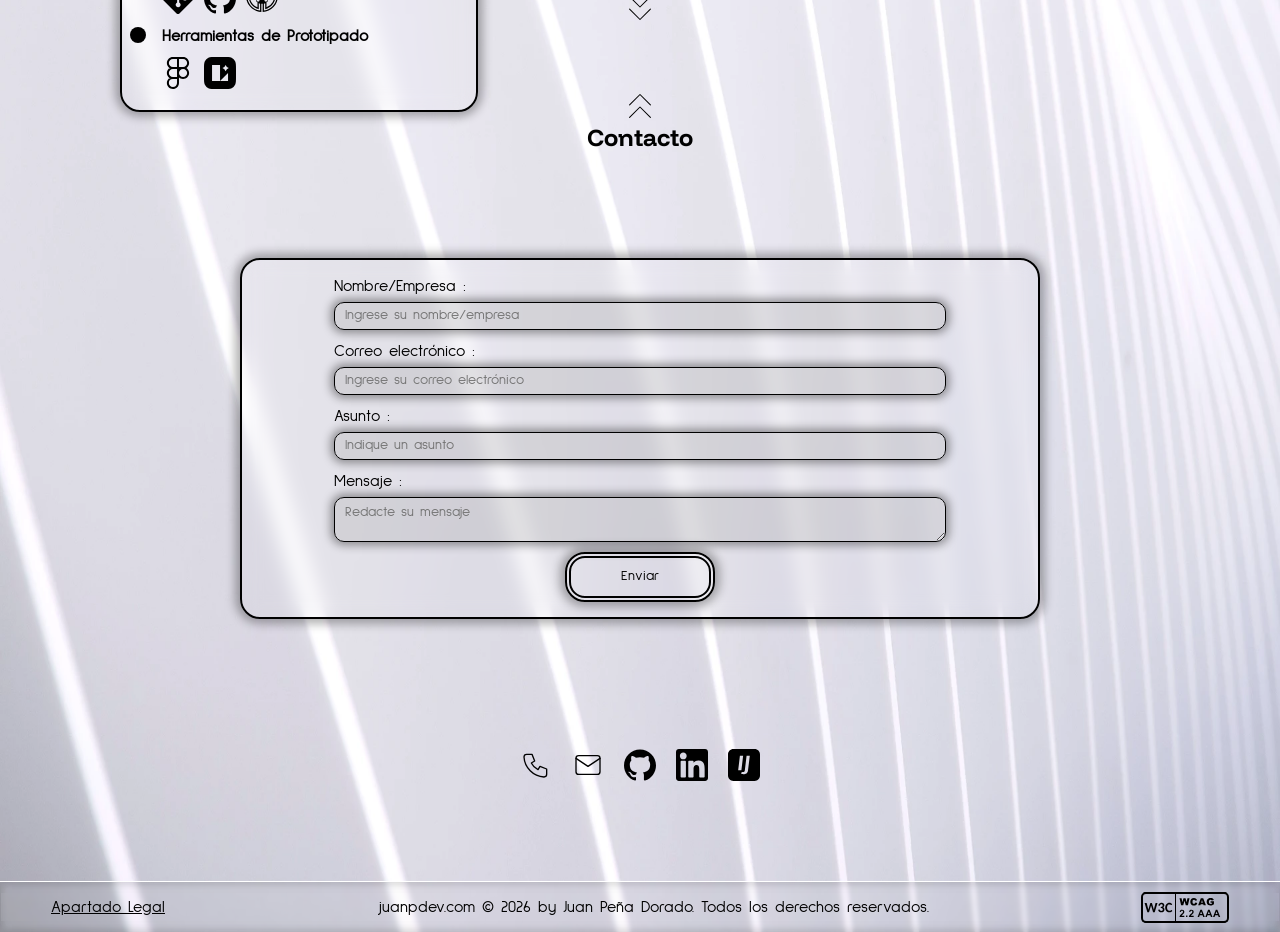
==== commit 558eb72c: "Optimización del sitio añadiendo el atributo CROSSORIGIN a la preconexión de CLARITY" ====
--- a/index.html
+++ b/index.html
@@ -17,7 +17,7 @@
         <link rel="preload" as="font" type="font/woff2" crossorigin href="assets/fonts/FunnelDisplay-Regular.woff2">
         <link rel="preload" as="font" type="font/woff2" crossorigin href="assets/fonts/SulphurPoint-Light.woff2">
         <link rel="preload" as="font" type="font/woff2" crossorigin href="assets/fonts/SulphurPoint-Regular.woff2">
-        <link rel="preconnect" href="https://scripts.clarity.ms">
+        <link rel="preconnect" href="https://scripts.clarity.ms" crossorigin>
         <link rel="stylesheet" href="styles.css">
         <script type="module" src="main.js"></script>
         <script type="text/javascript">
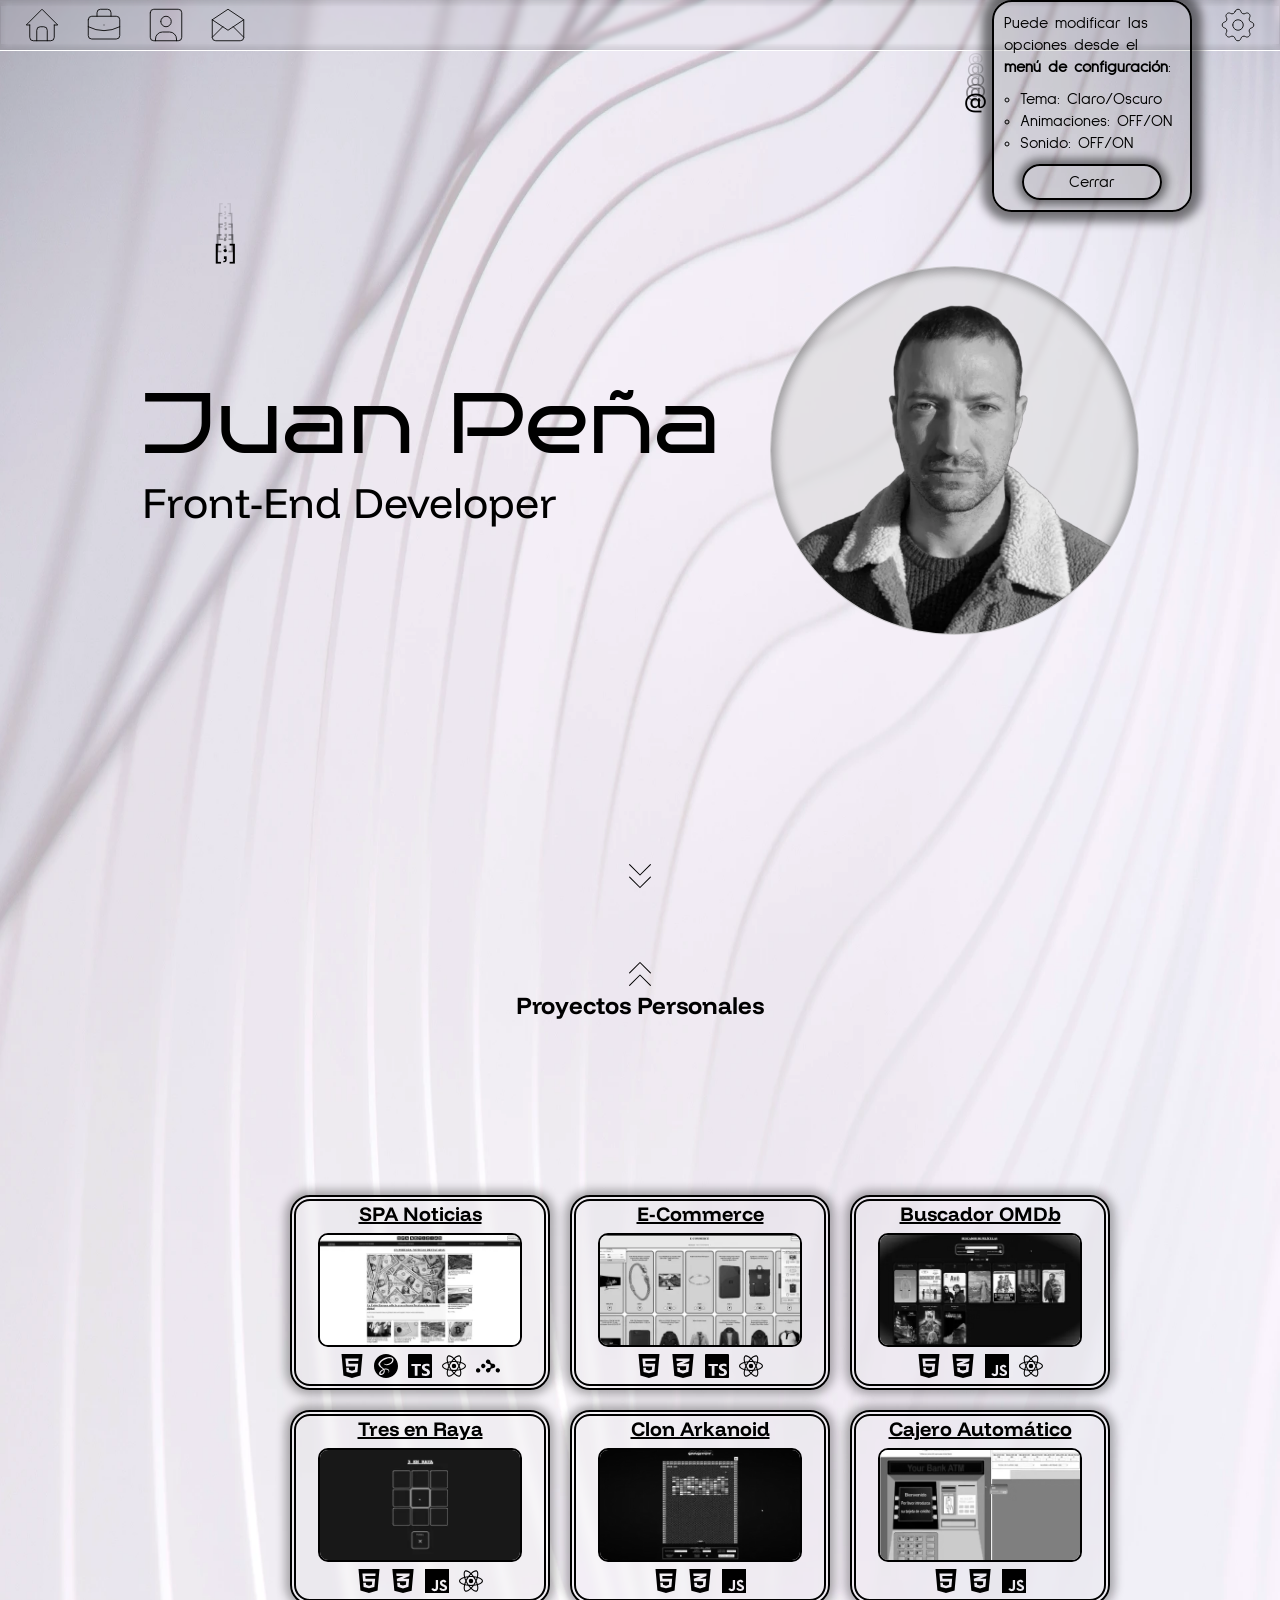
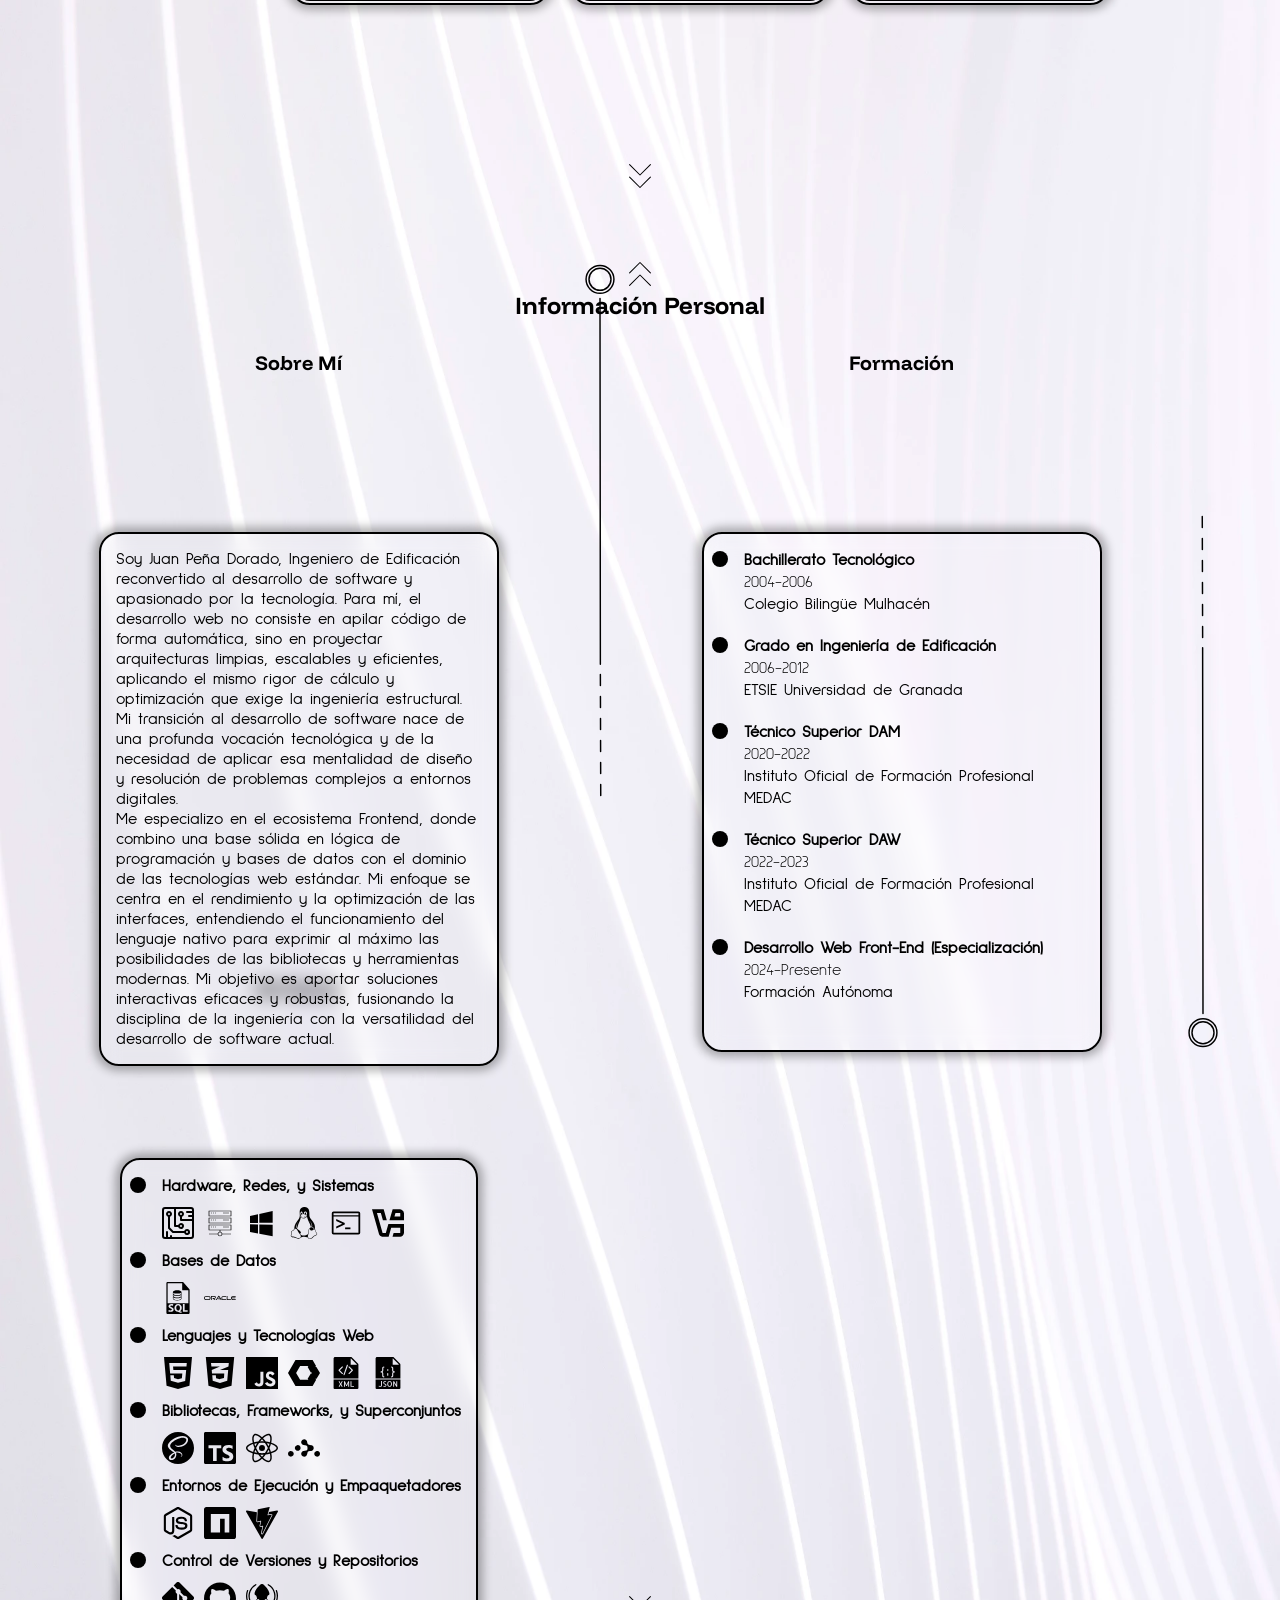
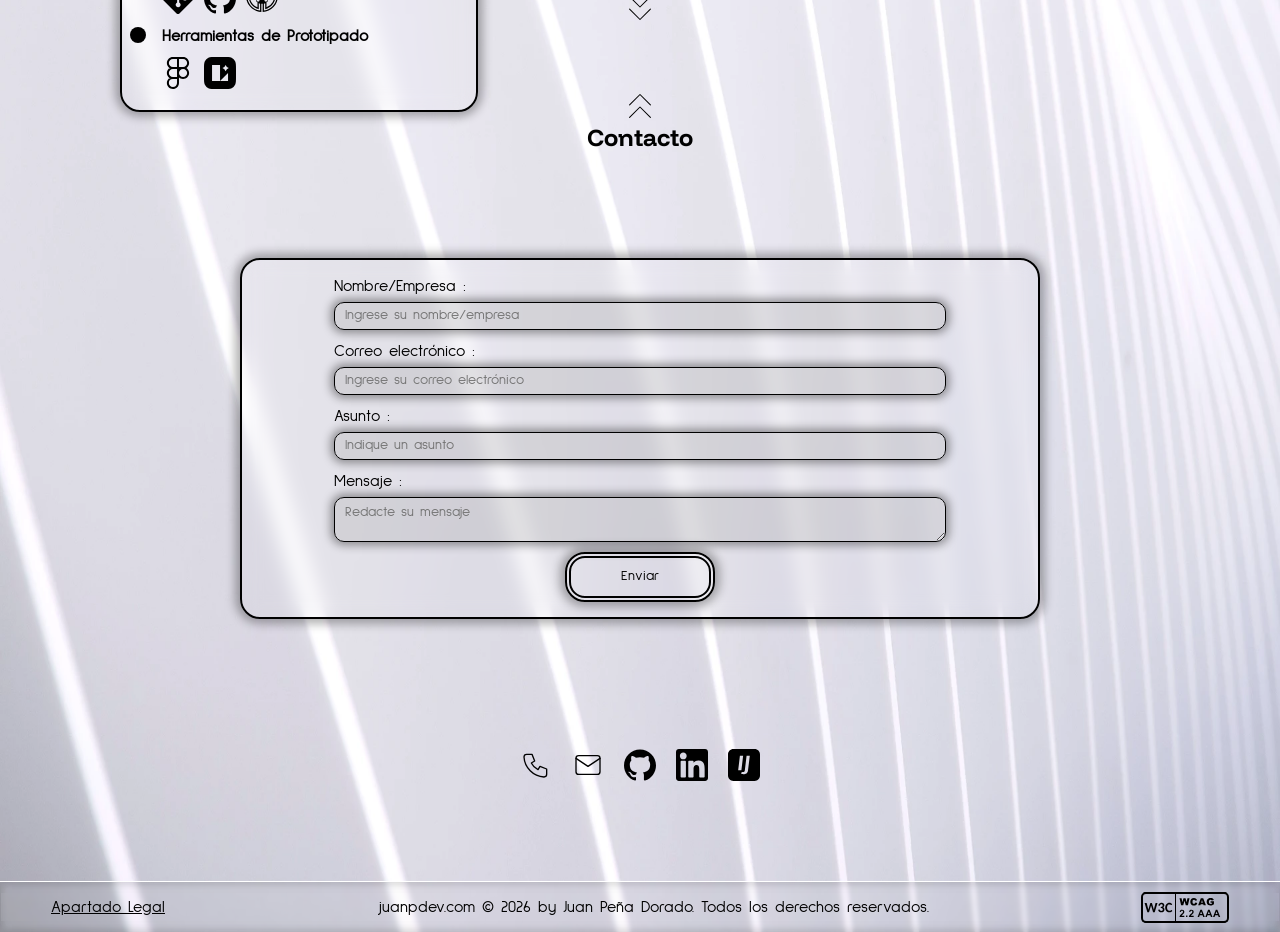
==== commit 5b75ef12: "Optimización con segundo PRECONNECT hacia CLARITY" ====
--- a/index.html
+++ b/index.html
@@ -18,6 +18,7 @@
         <link rel="preload" as="font" type="font/woff2" crossorigin href="assets/fonts/SulphurPoint-Light.woff2">
         <link rel="preload" as="font" type="font/woff2" crossorigin href="assets/fonts/SulphurPoint-Regular.woff2">
         <link rel="preconnect" href="https://scripts.clarity.ms" crossorigin>
+        <link rel="preconnect" href="https://www.clarity.ms" crossorigin>
         <link rel="stylesheet" href="styles.css">
         <script type="module" src="main.js"></script>
         <script type="text/javascript">
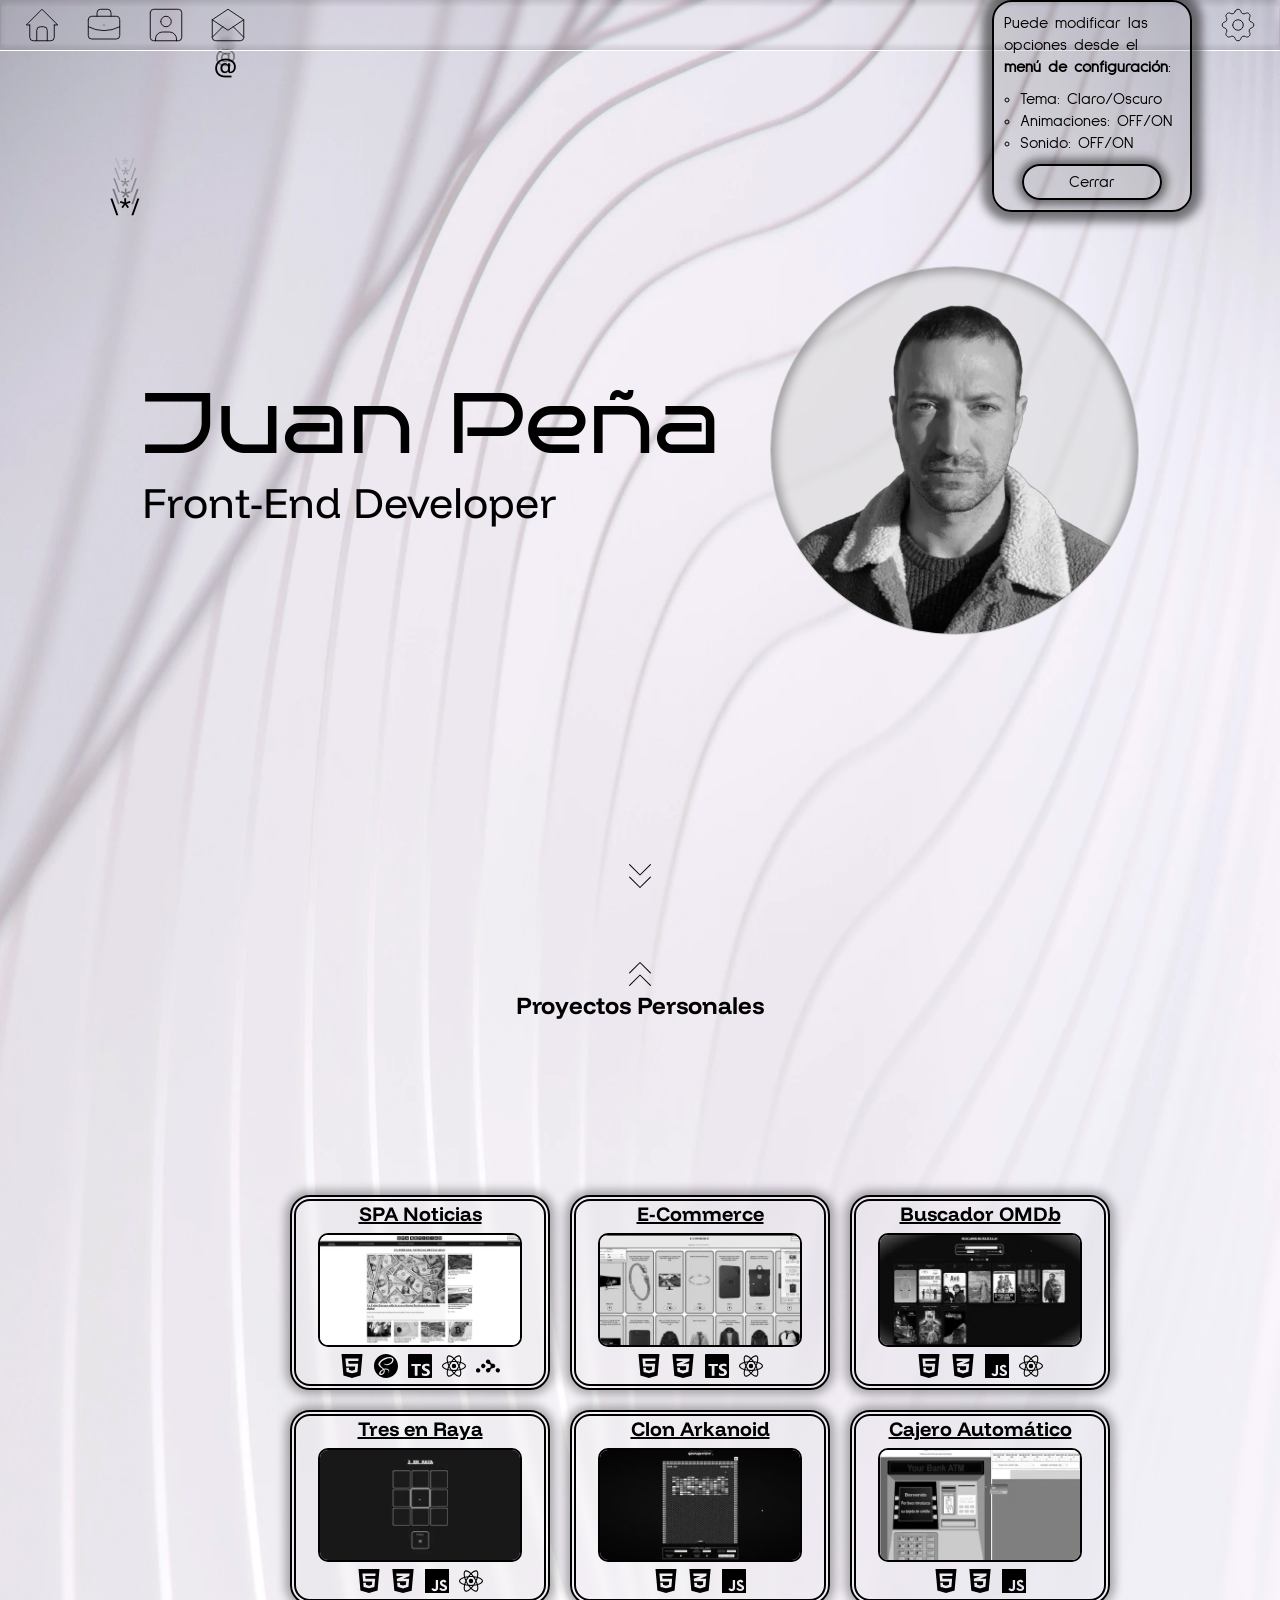
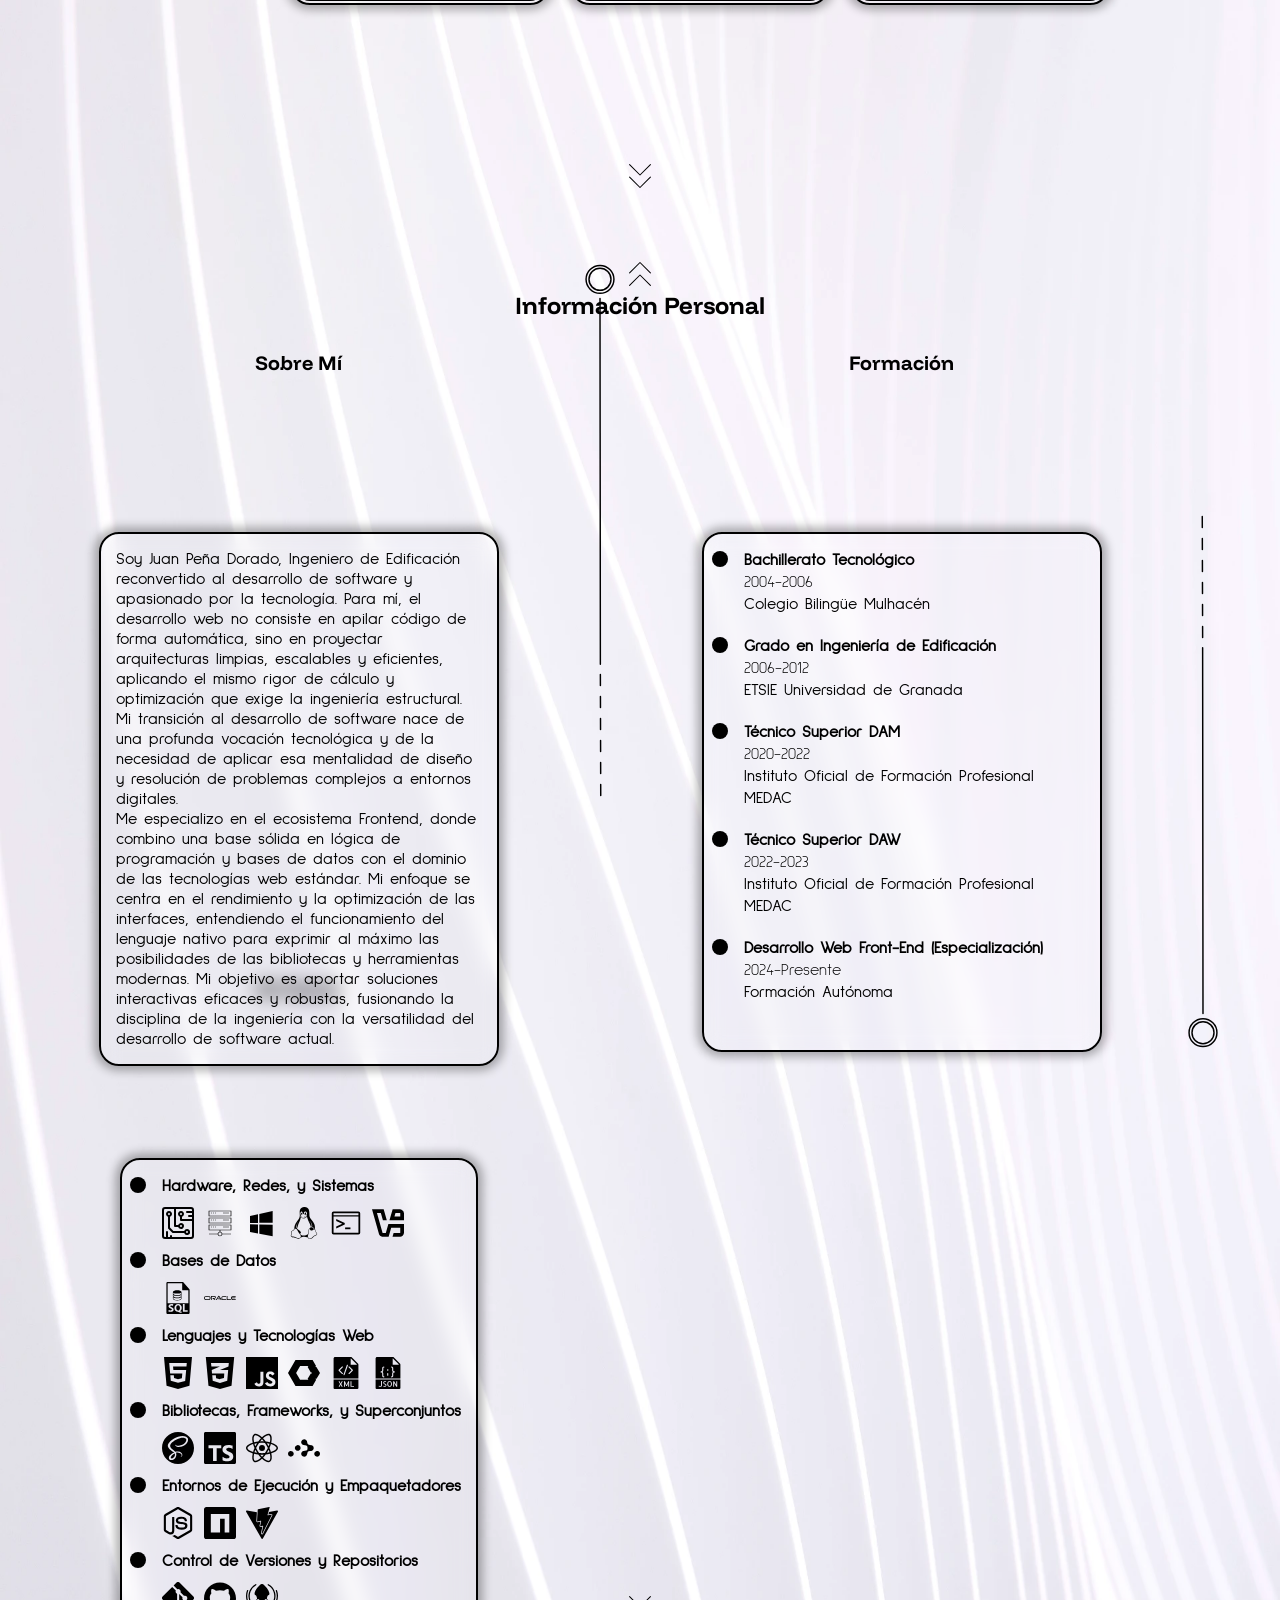
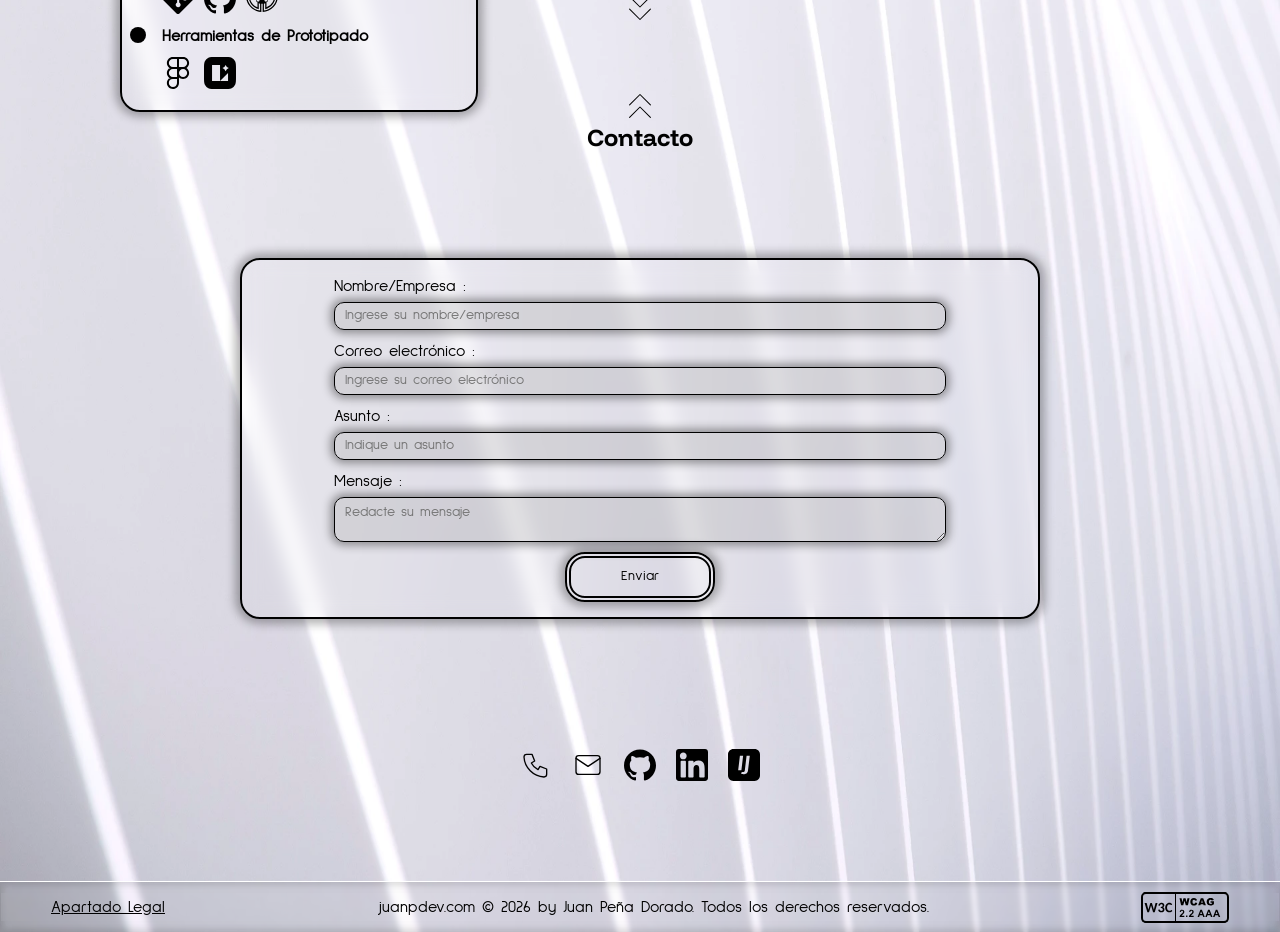
==== commit 243a429f: "Pasamos CLARITY a COMENTADO, para mejorar optimización del sitio. Lo dejamos aún comentado para futu" ====
--- a/index.html
+++ b/index.html
@@ -17,17 +17,17 @@
         <link rel="preload" as="font" type="font/woff2" crossorigin href="assets/fonts/FunnelDisplay-Regular.woff2">
         <link rel="preload" as="font" type="font/woff2" crossorigin href="assets/fonts/SulphurPoint-Light.woff2">
         <link rel="preload" as="font" type="font/woff2" crossorigin href="assets/fonts/SulphurPoint-Regular.woff2">
-        <link rel="preconnect" href="https://scripts.clarity.ms" crossorigin>
-        <link rel="preconnect" href="https://www.clarity.ms" crossorigin>
         <link rel="stylesheet" href="styles.css">
         <script type="module" src="main.js"></script>
+        <!-- <link rel="preconnect" href="https://scripts.clarity.ms" crossorigin>
+        <link rel="preconnect" href="https://www.clarity.ms" crossorigin>
         <script type="text/javascript">
             (function(c,l,a,r,i,t,y){
                 c[a]=c[a]||function(){(c[a].q=c[a].q||[]).push(arguments)};
                 t=l.createElement(r);t.async=1;t.src="https://www.clarity.ms/tag/"+i;
                 y=l.getElementsByTagName(r)[0];y.parentNode.insertBefore(t,y);
             })(window, document, "clarity", "script", "vspnc6rz28");
-        </script>
+        </script> -->
     </head>
     <body>
         <canvas id="canvas_matrix" class="canvas-matrix" aria-hidden="true"></canvas>
